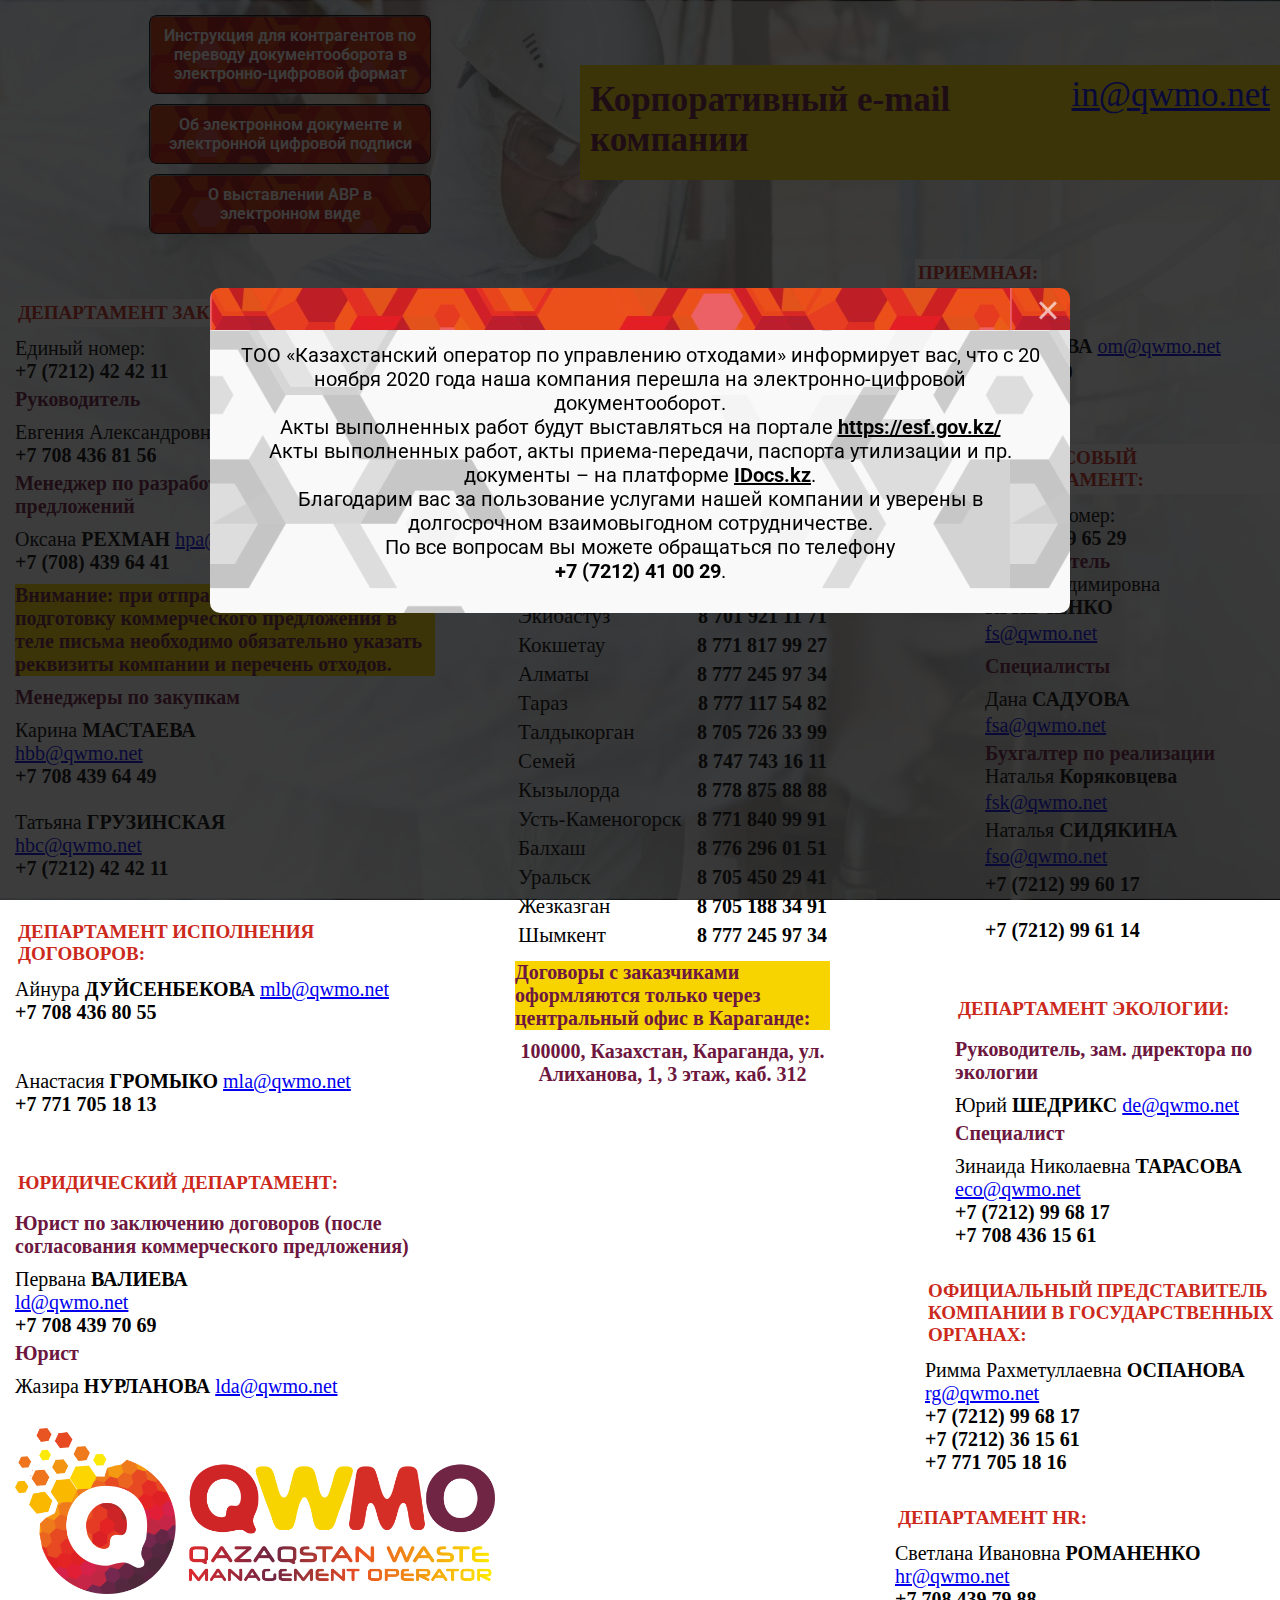
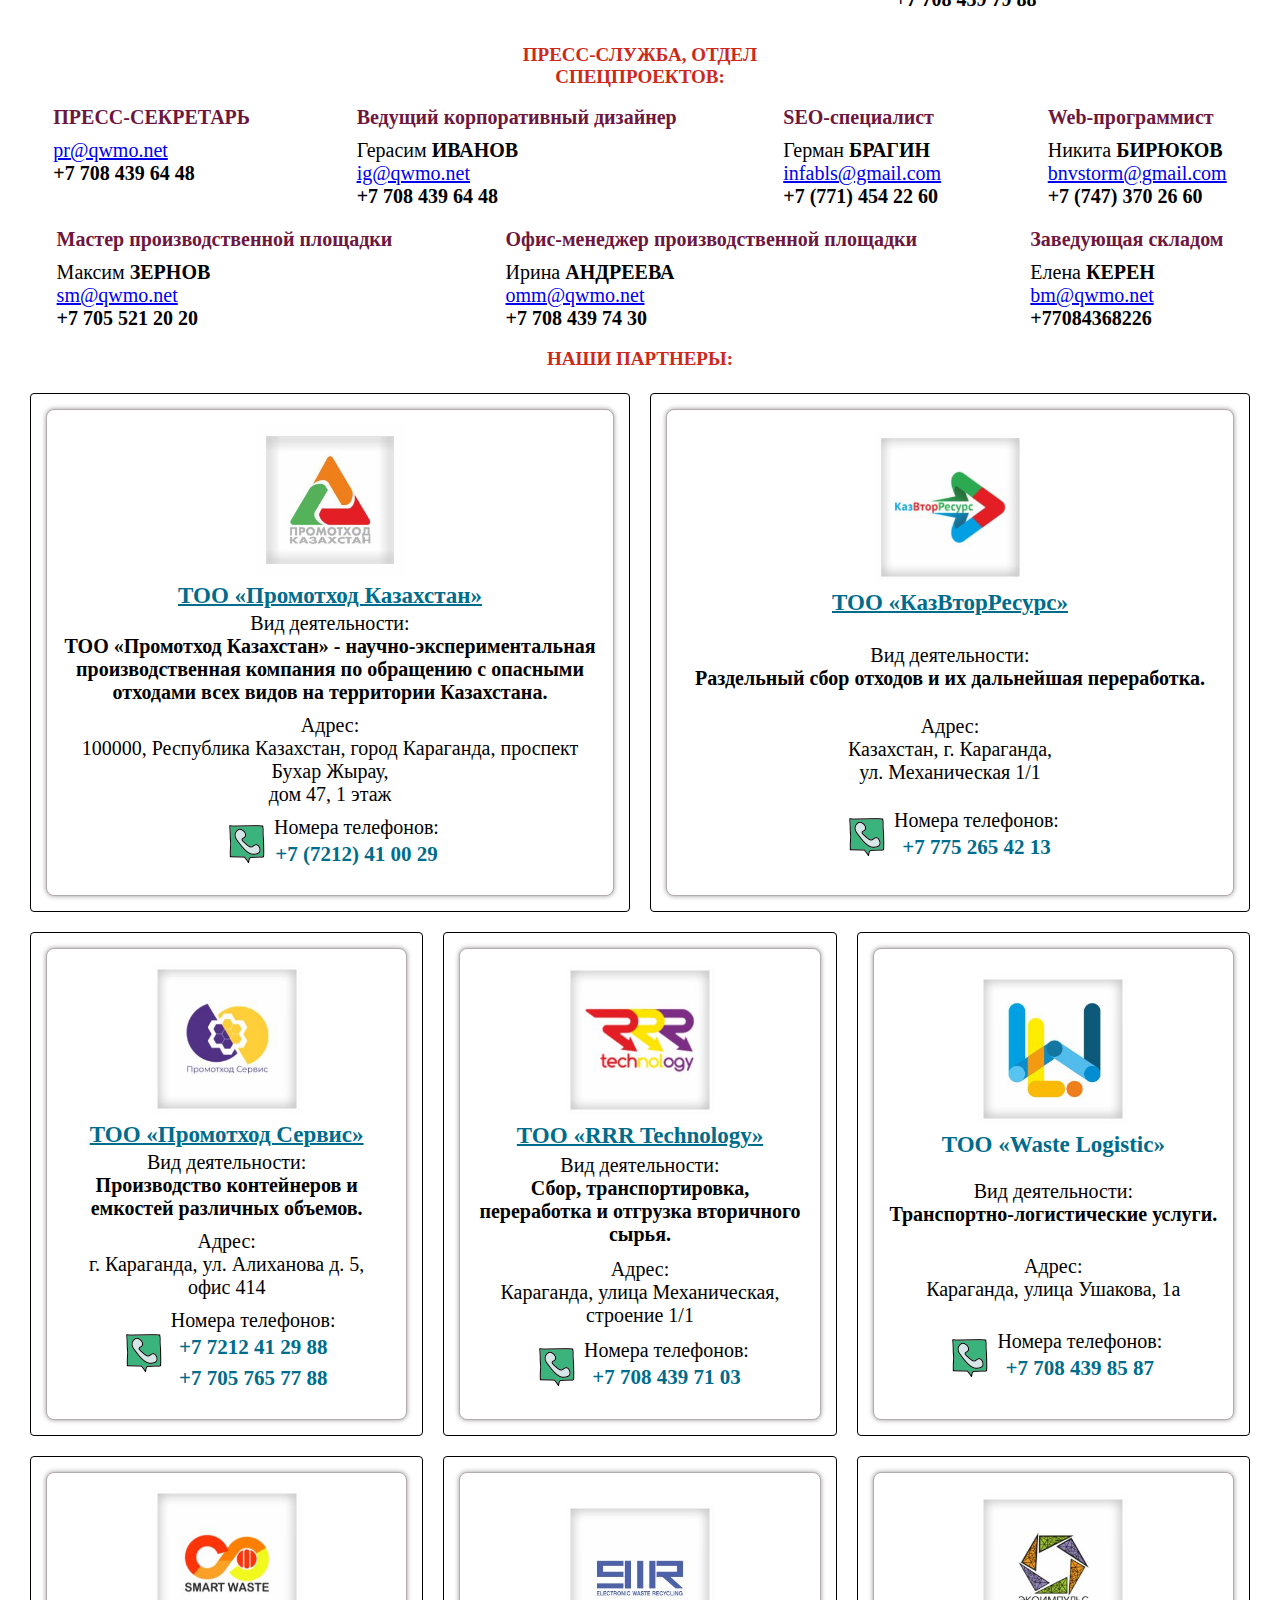
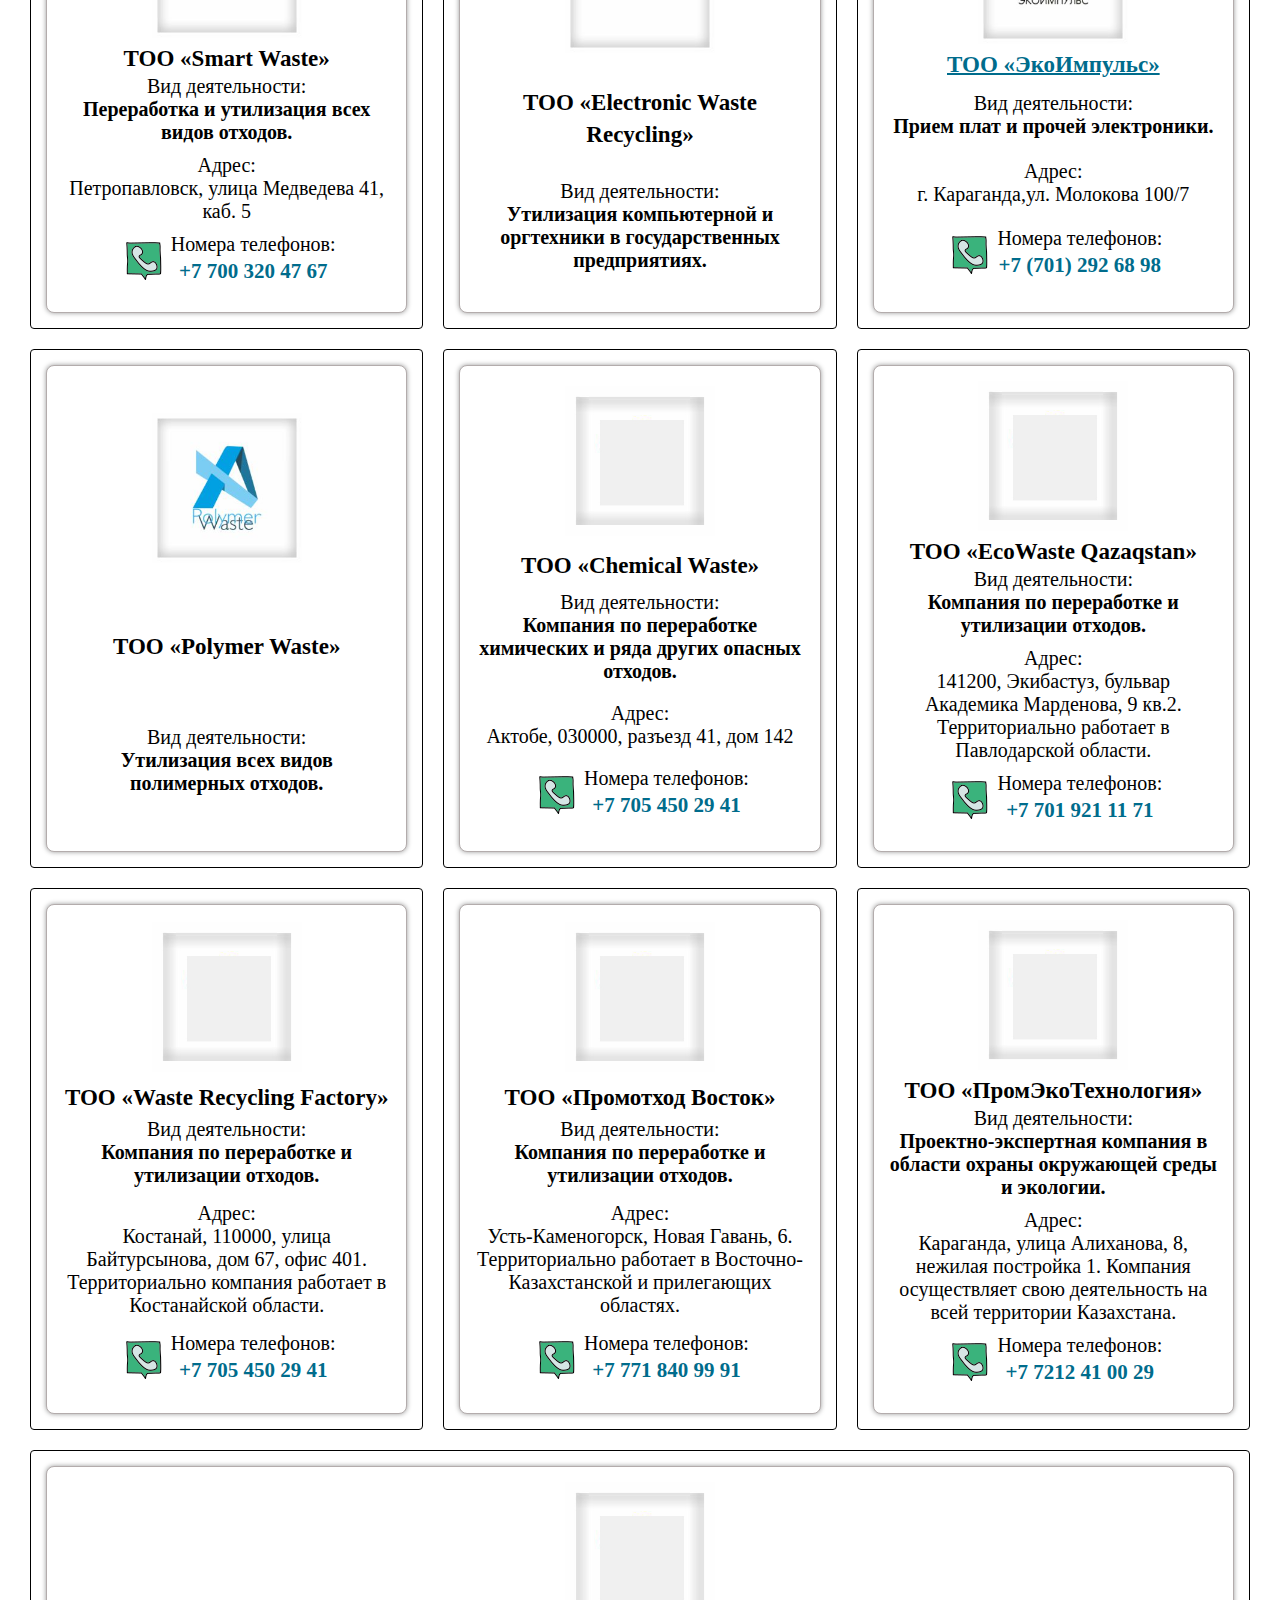
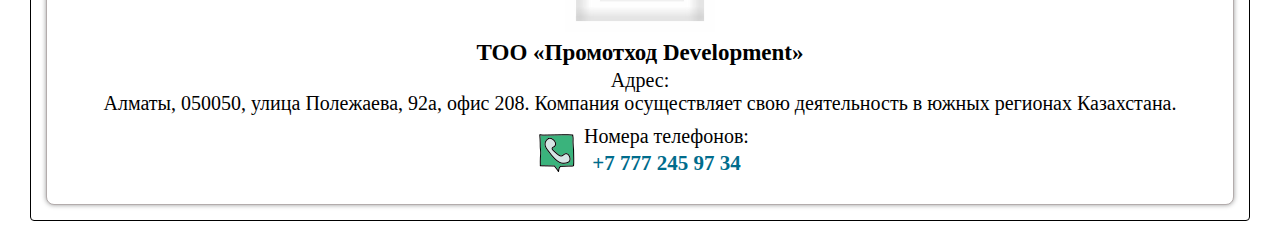
==== index.html @ 1b3ac90e "Update index.html" ====
<!DOCTYPE html>
<html lang="en">
<head>
    <meta charset="UTF-8">
    <meta name="viewport" content="width=device-width, initial-scale=1.0">
    <title>QWMO</title>
    <link rel="shortcut icon" href="300.ico" type="image/x-icon">
    <link rel="stylesheet" href="style.css">
    <link rel="stylesheet" href="css/magnific-popup.css">
    <script src="https://code.jquery.com/jquery-3.5.1.min.js" integrity="sha256-9/aliU8dGd2tb6OSsuzixeV4y/faTqgFtohetphbbj0=" crossorigin="anonymous"></script>
    <script src="js/jquery.magnific-popup.js"></script>
    <script src="js/main.js"></script>
    <link rel="preconnect" href="https://fonts.gstatic.com">
    <link href="https://fonts.googleapis.com/css2?family=Roboto:ital,wght@0,100;0,300;0,400;0,500;0,700;0,900;1,100;1,300;1,400;1,500;1,700;1,900&display=swap" rel="stylesheet">
</head>
<body>

    <div class="wrapper">
        <div class="main-wrapper"></div>
        <div class="header">
            <div class="idocs_btn">
                <div class="idocs_btn-cont">
                    <a target="_blank" class="signature" href="instruction.html">Инструкция для контрагентов по переводу документооборота в электронно-цифровой формат</a>
                </div>
                <div class="idocs_btn-cont">
                    <a target="_blank" class="signature" href="instruction2.html">
                        Об электронном документе и электронной цифровой подписи
                    </a>
                </div>
                <div class="idocs_btn-cont">
                    <a target="_blank" class="signature" href="instruction3.html">
                        О выставлении АВР в электронном виде
                    </a>
                </div>
            </div>
            <div class="nota">
                <div class="note main-note">
                    <div class="purpule"> Корпоративный e-mail компании</div>
                    <a href="mailto:in@qwmo.net">in@qwmo.net</a> <br>
                </div>

            </div>
        </div>
        <div class="main">
<!--             <p><a class="popup-with-zoom-anim" href="#text-popup-anim">Вызвать окно с текстом</a></p>
             <div id="text-popup-anim" class="zoom-anim-dialog white-popup mfp-hide">
                <p>С другой стороны постоянное информационно-пропагандистское обеспечение нашей деятельности позволяет оценить значение направлений прогрессивного развития.</p>
            </div> -->
            <div class="container left">
                <div class="item">
                    <div class="title red-title">
                        ДЕПАРТАМЕНТ ЗАКУПОК:
                    </div>
                    <div class="text">
                        Единый номер:<br>
                        <a class="phone" href="tel:+7 (7212) 42 42 11">+7 (7212) 42 42 11</a><br>
                        <div class="purpule">Руководитель</div> Евгения Александровна <span class="lastname">ТУР</span> 
                        <a href="mailto:hp@qwmo.net">hp@qwmo.net</a><br>
                        <a class="phone" href="tel:+77084368156">+7 708 436 81 56</a>
                        <div class="purpule">Менеджер по разработке коммерческих предложений</div>   
                        Оксана <span class="lastname">РЕХМАН</span>  <a href="mailto:hpa@qwmo.net">hpa@qwmo.net</a><br>
                        <a class="phone" href="tel:+7 (708) 439 64 41">+7 (708) 439 64 41</a>                 
                        <!--  WhatsApp  --><!-- <a class="phone" href="https://wa.me/+77084396441">+7 (708) 4396441</a> -->
                        <div class="note purpule"> Внимание: при отправке запроса на подготовку коммерческого
                            предложения в теле письма необходимо обязательно указать 
                        реквизиты компании и перечень отходов.</div>
                        <div class="purpule">
                            Менеджеры по закупкам
                        </div>    
                        Карина <sapn class="lastname">МАСТАЕВА</sapn><br>
                        <a href="mailto:hbb@qwmo.net">hbb@qwmo.net</a><br>
                        <a class="phone" href="tel:+77084396449">+7 708 439 64 49</a><br><br>
                        Татьяна <sapn class="lastname">ГРУЗИНСКАЯ</sapn><br> 
                        <a href="mailto:hbc@qwmo.net">hbc@qwmo.net</a><br>
                        <a class="phone" href="tel:+7 (7212) 42 42 11">+7 (7212) 42 42 11</a>
                        
                    </div>
                    <br>
                    <div class="item">
                        <div class="title red-title">ДЕПАРТАМЕНТ ИСПОЛНЕНИЯ ДОГОВОРОВ:</div>
                        Айнура <span class="lastname">ДУЙСЕНБЕКОВА</span> <a href="mailto:mlb@qwmo.net">mlb@qwmo.net </a> <br>
                        <a class="phone" href="tel:+7 708 436 80 55">+7 708 436 80 55</a><br>
                        <br>
                        <br>
                        Анастасия <span class="lastname">ГРОМЫКО</span> <a href="mailto:mla@qwmo.net">mla@qwmo.net</a><br>
                        <a class="phone" href="tel:+7 771 705 18 13">+7 771 705 18 13</a>
                    </div>
                    <br>
                    <div class="item">
                        <div class="title red-title">ЮРИДИЧЕСКИЙ ДЕПАРТАМЕНТ: </div>
                        <div class="purpule">
                           Юрист по заключению договоров (после согласования коммерческого предложения)
                       </div>
                       Первана <span class="lastname">ВАЛИЕВА</span> <br>
                       <a href="mailto:ld@qwmo.net">ld@qwmo.net</a><br>
                       <a class="phone" href="tel:+77084397069">+7 708 439 70 69</a><br>
<!--                        <a class="phone" href="tel:+7 771 705 18 12">+7 771 705 18 12</a><br>
                       <a class="phone" href="tel:+7 (7212) 39 70 69">+7 (7212) 39 70 69</a><br> -->
                       <div class="purpule">Юрист</div>
                       Жазира <span class="lastname">НУРЛАНОВА</span> <a href="mailto:lda@qwmo.net">lda@qwmo.net</a>
                   </div>
               </div>
               <div class="logo desctop">
                 <img src="logo.png" alt="Логотип">
             </div>
         </div>
         <div class="container center">
          <div class="item">
            <div class="title red-title city-title">
                ОФИЦИАЛЬНЫЕ ПРЕДСТАВИТЕЛЬСТВА
            </div>
            <table class="city-table">
                <tr>
                    <td>Нур-Султан </td>
                    <td><a class="phone" href="tel:8 775 081 08 06">8 775 081 08 06</a></td>
                </tr>
                <tr>
                    <td>Костанай </td>
                    <td><a class="phone" href="tel:8 705 450 29 41">8 705 450 29 41</a></td>
                </tr>
                <tr>
                    <td>Актобе</td>
                    <td><a class="phone" href="tel:8 707 041 41 80">8 707 041 41 80</a></td>
                </tr>
                <tr>
                    <td>Петропавловск</td>
                    <td><a href="tel:8 778 555 59 63" class="phone">8 778 555 59 63</a></td>
                </tr>
                <tr>
                    <td>Павлодар</td>
                    <td><a href="tel:8 701 520 61 11" class="phone">8 701 520 61 11</a></td>
                </tr>
                <tr>
                    <td>Экибастуз </td>
                    <td><a href="tel:8 701 921 11 71" class="phone">8 701 921 11 71</a></td>
                </tr>
                <tr>
                    <td>Кокшетау </td>
                    <td><a href="tel:8 771 817 99 27" class="phone">8 771 817 99 27</a></td>
                </tr>
                <tr>
                    <td>Алматы </td>
                    <td><a href="tel:8 777 245 97 34" class="phone">8 777 245 97 34</a></td>
                </tr>
                <tr>
                    <td>Тараз </td>
                    <td><a href="tel:8 777 117 54 82" class="phone">8 777 117 54 82</a></td>
                </tr>
                <tr>
                    <td>Талдыкорган </td>
                    <td><a href="tel:8 705 726 33 99" class="phone">8 705 726 33 99</a></td>
                </tr>
                <tr>
                    <td>Семей</td>
                    <td><a href="tel:8 747 743 16 11" class="phone">8 747 743 16 11</a></td>
                </tr>
                <tr>
                    <td>Кызылорда</td>
                    <td><a class="phone" href="tel:8 778 875 88 88">8 778 875 88 88</a></td>
                </tr>
                <tr>
                    <td>Усть-Каменогорск </td>
                    <td><a class="phone" href="tel:8 771 840 99 91">8 771 840 99 91</a></td>
                </tr>
                <tr>
                    <td>Балхаш</td>
                    <td><a class="phone" href="tel:8 776  296 01 51">8 776  296 01 51</a></td>
                </tr>                  
                <tr>
                    <td>Уральск</td>
                    <td><a class="phone" href="tel:8 705 450 29 41">8 705 450 29 41</a></td>
                </tr>                  
                <tr>
                    <td>Жезказган</td>
                    <td><a class="phone" href="tel:8 705 188 34 91">8 705 188 34 91</a></td>
                </tr>   
                <tr>
                    <td>Шымкент   </td>
                    <td><a class="phone" href="tel:8 777 245 97 34">8 777 245 97 34</a></td>
                </tr>

            </table>
            <div class="purpule note">
                Договоры с заказчиками оформляются только  
                через центральный офис в Караганде:
            </div>

            <div class="purpule" style="text-align:center;">
                100000, Казахстан, Караганда, 
                ул. Алиханова, 1, 3 этаж, каб. 312
            </div>
        </div>



    </div>
    <div class="container right">
        <div class="logo mobile">
            <img src="logo.png" alt="Логотип">
        </div>
        <div class="item">



           <div class="title red-title">ПРИЕМНАЯ: </div>

           <div class="purpule">
               Офис-менеджер 
           </div>
           Залина <span class="lastname">ДУБАЛОВА</span>  <a href="mailto:om@qwmo.net">om@qwmo.net</a> 
           <table>
               <tr>
                   <td>
                       <a class="phone"  href="tel:+7 (7212) 41 00 29">+7 (7212) 41 00 29</a>   
                   </td> 
               </tr>
               <tr> 
                   <td>
                    <a class="phone"  href="tel:+77084395300">+7 708 439 53 00</a>   
                </td>
            </tr>   
        </tr>
    </table>

</div>
<div class="item">
    <div class="title red-title">ФИНАНСОВЫЙ ДЕПАРТАМЕНТ:</div><br>
    Единый номер:<br>
    <a class="phone" href="tel:+77084396529">+7 708 439 65 29</a><br>
    <span class="purpule">Руководитель</span><br>Инна Владимировна <span class="lastname">КРИВЧЕНКО</span> <br> <a class="mail" href="mailto:fs@qwmo.net">fs@qwmo.net</a> 
    <div class="purpule">Специалисты</div> 
    Дана <span class="lastname">САДУОВА</span> <br>  <a class="mail" href="mailto:fsa@qwmo.net">fsa@qwmo.net</a> <br>
    <span class="purpule">Бухгалтер по реализации</span> <br>Наталья <span class="lastname">Коряковцева</span>  <a class="mail" href="mailto:fsk@qwmo.net">fsk@qwmo.net </a> <br>
    Наталья <span class="lastname">СИДЯКИНА</span> <br>  <a class="mail" href="mailto:fso@qwmo.net">fso@qwmo.net </a><br>
    <a class="phone" href="tel:+77232996017">+7 (7212) 99 60 17</a><br><br>
    <a class="phone" href="tel:+77232996114">+7 (7212) 99 61 14</a><br><br>
<!--     <a class="phone" href="tel:+7 771 705 18 11">+7 771 705 18 11</a><br><br>
    <a class="phone" href="tel:+7 708 439 65 29">+7 708 439 65 29</a><br>
    <a class="phone" href="tel:+7 (7212) 39 65 29">+7 (7212) 39 65 29</a><br>
    <a class="phone" href="tel:+7 (7212) 99 68 13">+7 (7212) 99 68 13</a> -->
    <!--     <a class="phone" href="tel:+7 (7212) 39 65 29">+7 (7212) 39 65 29</a><br> -->
    <!-- <a class="phone" href="tel:+7 (7212) 99 68 13">+7 (7212) 99 68 13</a> -->
</div>
<!--     <div class="item">
        <div class="title red-title">СПЕЦИАЛИСТЫ РАСЧЕТНОГО ОТДЕЛА:  </div><br>
        Алена <span class="lastname">КАН</span>      <a href="mailto:fse@qwmo.net">fse@qwmo.net</a> <br>   
        Нургуль <span class="lastname">НАРИМАНОВА</span>     <a href="mailto:fsn@qwmo.net">fsn@qwmo.net </a><br>
        <a class="phone"href="tel:+7 (7212) 99 61 15 ">+7 (7212) 99 61 15 </a> <br>
        <a class="phone"href="tel:+7 708 4396447">WhatsApp +7 708 4396447</a>
    </div> -->
    <div class="item">
        <div class="title red-title">ДЕПАРТАМЕНТ ЭКОЛОГИИ:</div>

        <div class="purpule">Руководитель, зам. директора по экологии</div>
        Юрий <span class="lastname">ШЕДРИКС</span>  <a href="mailto:de@qwmo.net">de@qwmo.net</a> 
        <div class="purpule">Специалист </div>  
        Зинаида Николаевна <sapan class="lastname">ТАРАСОВА</sapan> <a href="mailto:eco@qwmo.net">eco@qwmo.net</a> <br>
        <a class="phone" href="tel:+77212996817">+7 (7212) 99 68 17</a><br>
        <a class="phone" href="tel:+77084361561">+7 708 436 15 61</a><br>

    </div>
    <div class="item">
        <div class="title red-title">
            Официальный представитель компании в государственных органах:
        </div><br>
        Римма Рахметуллаевна <sapn class="lastname">ОСПАНОВА</sapn>     <a href="mailto:rg@qwmo.net">rg@qwmo.net</a><br>
        <a class="phone" href="tel:+7 (7212) 99 68 17">+7 (7212) 99 68 17</a><br>
        <a class="phone" href="tel:+7 (7212) 36 15 61">+7 (7212) 36 15 61</a><br>
        <a class="phone" href="tel:+7 (7212) 36 15 61">+7 771 705 18 16</a><br>
    </div>

    <div class="item">
        <div class="title red-title">ДЕПАРТАМЕНТ HR: </div><br>
        Светлана Ивановна <span class="lastname">РОМАНЕНКО</span>  <a href="mailto:hr@qwmo.net">hr@qwmo.net</a>  <br>
<!--         <a class="phone" href="tel:+7 771 705 18 19">+7 771 705 18 19</a><br>
        <a class="phone" href="tel:+7 (7212) 99 65 30">+7 (7212) 99 65 30</a><br> -->
        <a class="phone" href="tel:+7 708 439 79 88">+7 708 439 79 88</a><br>
<!--         <a class="phone" href="tel:+7 (7212) 39 79 88">+7 (7212) 39 79 88</a><br>
        <a class="phone" href="tel:+7 (7212) 99 65 30">+7 (7212) 99 65 30</a> -->
    </div>

</div>
</div>
<footer>
    <div class="item press-cont">
        <div class="title red-title" style="align-self: center;text-align: center;">ПРЕСС-СЛУЖБА, ОТДЕЛ СПЕЦПРОЕКТОВ:

        </div>

        <div class="box">
         <div class="item_press">
            <div class="purpule" style="text-transform: uppercase;">
               Пресс-секретарь
           </div>
           <!-- Юрий <span class="lastname">САВЧЕНКО</span><br> --> <a href="mailto:pr@qwmo.net">pr@qwmo.net</a> <br>
           <a class="phone" href="tel:+77084396448">+7 708 439 64 48</a><br>
           <!--   <a class="phone" href="tel:+7 (7212) 99 68 16">+7 (7212) 99 68 16</a><br> -->

       </div>
       <div class="item_press">
        <div class="purpule">Ведущий корпоративный дизайнер</div>
        Герасим <span class="lastname">ИВАНОВ</span><br>
        <a href="mailto:ig@qwmo.net">ig@qwmo.net</a><br>
        <a class="phone" href="tel:+77084396448">+7 708 439 64 48</a><br>
         
        <!--   <a class="phone" href="tel:+ 7 (7212) 99 68 16">+ 7 (7212) 99 68 16</a><br> -->
    </div> 

    <div class="item_press">
     <div class="purpule">SEO-специалист</div>
     Герман <span class="lastname">БРАГИН</span><br>
     <a href="mailto:infabls@gmail.com">infabls@gmail.com</a> <br>
     <a class="phone" href="tel:+77714542260">+7 (771) 454 22 60</a><br> 
 </div>
<!--      <div class="item_press">
      <div class="purpule">SMM-специалист</div>
      Анна <span class="lastname">ЭППОРТ</span><br>
      <a class="phone" href="tel:+77071014596">+7 (707) 101 4596</a><br>  
  </div> -->
  <div class="item_press">
    <div class="purpule">Web-программист</div>
    Никита <span class="lastname">БИРЮКОВ</span><br>
    <a href="mailto:bnvstorm@gmail.com">bnvstorm@gmail.com</a> <br>
    <a class="phone" href="tel:+77473702660">+7 (747) 370 26 60</a><br>
</div>

</div>
</div>
<div class="item press-cont">
    <div class="box">
        <div class="item_press">
            <div class="purpule">Мастер производственной площадки</div>
            Максим <span class="lastname">ЗЕРНОВ</span><br>
            <a href="mailto:sm@qwmo.net">sm@qwmo.net</a> <br>
            <a class="phone" href="tel:+77055212020">+7 705 521 20 20</a><br>
        </div>
        <div class="item_press">
            <div class="purpule">Офис-менеджер производственной площадки</div>
            Ирина <span class="lastname">АНДРЕЕВА</span><br>
            <a href="mailto:omm@qwmo.net">omm@qwmo.net</a> <br>
            <a class="phone" href="tel:+77084397430">+7 708 439 74 30</a><br>
        </div>
        <div class="item_press">
            <div class="purpule">Заведующая складом</div>
            Елена <span class="lastname">КЕРЕН</span><br>
            <a href="mailto:bnvstorm@gmail.com">bm@qwmo.net</a> <br>
            <a class="phone" href="tel:+77084368226">+77084368226</a><br>
        </div>  
    </div>  
</div>
<div class="sites_cont">
    <div class="title red-title" style="align-self: center;">Наши партнеры:
    </div>
    <div class="sites_box">
     <div class="row">
        <div class="item">
            <div class="item_card">
                <a target="_blank" href="https:/promothod.kz">
                    <img class=" lazyloaded" data-src="img/partners/pd.jpg" alt="promothod" src="img/partners/pd.jpg">
                    <br>
                    <span class="title">ТОО «Промотход Казахстан»</span>
                </a>
                <div class="text">
                    <span>Вид деятельности:</span> 
                    <br>
                    <b> 
                        <span>
                            ТОО «Промотход Казахстан» - научно-экспериментальная производственная компания по обращению с опасными отходами всех видов на территории Казахстана.
                        </span>
                    </b>
                </div>
                <div class="text">Адрес:
                    <br> 
                    <span>
                        100000, Республика Казахстан, город Караганда, проспект Бухар Жырау, <br> дом 47, 1 этаж
                    </span>
                </div>
                <div class="text phone__text">
                    <div class="phone_left">
                        <img class="phone-ico" src="img/phone.png">
                    </div>
                    <div class="phone_right">
                       <span>Номера телефонов:</span>
                       <br>
                       <a class="phone" href="tel:+77212410029">+7 (7212) 41 00 29</a>
                   </div>

               </div>
           </div>
       </div> 
       <div class="item">
        <div class="item_card">
            <a class="text" target="_blank" href="https://kzsr.kz">
                <img class=" lazyloaded" data-src="img/partners/4.jpg" alt="kzsr" src="img/partners/4.jpg">
                <br>
                <span class="title">ТОО «КазВторРесурс»</span>
            </a>
            <div class="text"><span><span>Вид деятельности:</span></span>
                <br> 
                <b><span>Раздельный сбор отходов и их дальнейшая переработка.</span></b>
            </div>
            <div class="text"><span><span>Адрес:</span></span>
                <br> 
                <span>Казахстан, г. Караганда, <br> ул. Механическая 1/1</span>
            </div>
            <div class="text phone__text">
                <div class="phone_left">
                    <img class="phone-ico" src="img/phone.png">
                </div>
                <div class="phone_right">
                  <span>Номера телефонов:</span> 
                  <br>
                  <a class="phone" href="tel:+7 775 265 42 13">+7 775 265 42 13</a>
              </div>
          </div>
      </div>
  </div>   
<!--   <div class="item">
    <div class="item_card">
        <a target="_blank" href="https://qwmo.net">
            <img class=" lazyloaded" data-src="img/partners/111.jpg" alt="qwmo" src="img/partners/111.jpg">
            <br>
            <span class="title">ТОО «Казахстанский оператор по управлению отходами»</span>
        </a>
        <div class="text">
            <span>Вид деятельности:</span>
            <br>
            <b><span>Предоставление услуг по утилизации всех видов опасных отходов.</span></b>
        </div>
        <div class="text">
            <span>Адрес:</span>
            <br>
            <span>район Алматы,<br> шоссе Караганда-Астана, 3/6</span>
        </div>
        <div class="text phone__text">
            <div class="phone_left">
                <img class="phone-ico" src="img/phone.png">
            </div>
            <div class="phone_right">
                <span>Номера телефонов:</span>
                <br>
                <a class="phone" href="tel:+77750810806">+7 775 081 08 06</a></div>
            </div>
        </div>
    </div> -->
</div>
<div class="row">
    <div class="item">
       <div class="item_card">
        <a target="_blank" href="https://rpo.kz/">
            <img class=" lazyloaded" data-src="img/partners/8.jpg" alt="rpo" src="img/partners/8.jpg">
            <br>
            <span class="title">ТОО «Промотход Сервис»</span>
        </a>
        <div class="text">
            <span>Вид деятельности:</span>
            <br>
            <b><span>Производство контейнеров и емкостей различных объемов.</span></b>
        </div>
        <div class="text">
            <span>Адрес:</span>
            <br>
            <span>г. Караганда, ул. Алиханова д. 5,<br> офис 414</span>
        </div>
        <div class="text phone__text">
           <div class="phone_left">
            <img class="phone-ico" src="img/phone.png">
        </div>
        <div class="phone_right">
            <span>Номера телефонов:</span>
            <br>
            <a class="phone" href="tel:+7 7212 41 29 88">+7 7212 41 29 88</a>
            <br>
            <a class="phone" href="tel:+7 705 765 7788">+7 705 765 77 88</a>
        </div>
    </div>
</div>
</div>
<div class="item">
    <div class="item_card">
       <a target="_blank" href="https://trrr.kz/">
        <img class=" lazyloaded" data-src="img/partners/3.jpg" alt="trrr" src="img/partners/3.jpg">
        <br>
        <span class="title">ТОО «RRR Technology»</span>
    </a>
    <div class="text">
        <span>Вид деятельности:</span> 
        <br>
        <b><span>Сбор, транспортировка, переработка и отгрузка вторичного сырья.</span></b>
    </div>
    <div class="text">
        <span>Адрес:</span> 
        <br>
        <span>Караганда, улица Механическая, <br> строение 1/1</span>
    </div>
    <div class="text phone__text">
       <div class="phone_left">
        <img class="phone-ico" src="img/phone.png">
    </div>
    <div class="phone_right">
        <span>Номера телефонов:</span>
        <br>
        <a class="phone" href="tel:+7 708 439 71 03">+7 708 439 71 03</a></div> 
    </div>
</div>
</div>
<div class="item">
    <div class="item_card">
        <a target="_blank">
            <img class=" lazyloaded" data-src="img/partners/2.jpg" alt="qwmo" src="img/partners/2.jpg">
            <br>
            <span class="title">ТОО «Waste Logistic»</span>
        </a>
        <div class="text">
            <span>Вид деятельности:</span>
            <br>
            <b><span> Транспортно-логистические услуги.</span></b> 
        </div>
        <div class="text">
            <span>Адрес:</span> 
            <br>
            <span>Караганда, улица Ушакова, 1а</span>
        </div>
        <div class="text phone__text">
           <div class="phone_left">
            <img class="phone-ico" src="img/phone.png">
        </div>
        <div class="phone_right">
            <span>Номера телефонов:</span>
            <br>
            <a class="phone" href="tel:+7 708 439 85 87">+7 708 439 85 87</a>
        </div>
    </div>
</div>
</div>
</div>
<div class="row">
    <div class="item">
        <div class="item_card">
         <a target="_blank">
            <img class=" lazyloaded" data-src="img/partners/9.jpg" alt="SmartWaste" src="img/partners/9.jpg">  
        </a>
        <span class="title">ТОО «Smart Waste»</span>
        <div class="text">
            <span>Вид деятельности:</span>
            <br><b>Переработка и утилизация всех видов отходов.</b></div>
            <div class="text">
                <span>Адрес:</span> 
                <br>
                <span>Петропавловск, улица Медведева 41,<br> каб. 5</span>
            </div>
            <div class="text phone__text">
               <div class="phone_left">
                <img class="phone-ico" src="img/phone.png">
            </div>
            <div class="phone_right">
                <span>Номера телефонов:</span>
                <br>
                <a class="phone" href="tel:+7 700 320 47 67">+7 700 320 47 67</a>
            </div>

        </div> 
    </div>
</div>
<div class="item">
    <div class="item_card">
        <a target="_blank">
            <img class=" lazyloaded" data-src="img/partners/5.jpg" alt="qwmo" src="img/partners/5.jpg">
        </a>
        <span class="title">ТОО «Electronic Waste Recycling»</span>
        <div class="text">
            <span>Вид деятельности:</span>
            <br>
            <b><span>Утилизация компьютерной и оргтехники в государственных предприятиях.</span></b>
        </div>
    </div>
</div>
<div class="item">
    <div class="item_card">
        <a target="_blank" href="https://empls.biz">
            <img class=" lazyloaded" data-src="img/partners/6.jpg" alt="qwmo" src="img/partners/6.jpg">
            <br>
            <span class="title">
                ТОО «ЭкоИмпульс»
            </span>
        </a>
        <div class="text">
            <span>Вид деятельности:</span>
            <br>
            <b><span>Прием плат и прочей электроники.</span></b>
        </div>
        <div class="text">
            <span>Адрес:</span> 
            <br>
            <span>г. Караганда,ул. Молокова 100/7</span>
        </div>
        <div class="text phone__text">
           <div class="phone_left">
            <img class="phone-ico" src="img/phone.png">
        </div>
        <div class="phone_right">
         <span>
         Номера телефонов:</span>
         <br>
         <a class="phone" href="tel:+77012926898">+7 (701) 292 68 98</a>
     </div>

 </div>
</div>
</div>
</div>
<div class="row">
    <div class="item">
        <div class="item_card">
            <a target="_blank">
                <img class=" lazyloaded" data-src="img/partners/7.jpg" alt="polymerwaste" src="img/partners/7.jpg">
                <br>
            </a>
            <span class="title">
                ТОО «Polymer Waste»
            </span>
            <div class="text">
                <span>Вид деятельности:</span>
                <br>
                <b><span>Утилизация всех видов полимерных отходов.</span></b>
            </div>
        </div>
    </div>   
    <div class="item">
        <div class="item_card">
         <a target="_blank">
          <img class=" lazyloaded" data-src="img/partners/0.jpg" alt="ТОО «Chemical Waste»" src="img/partners/0.jpg"><br>
      </a>
      <span class="title">
          ТОО «Chemical Waste»
      </span>
      <div class="text">
        <span>Вид деятельности:</span>
        <br>
        <b><span>Компания по переработке химических и ряда других опасных отходов.</span></b>
    </div>
    <div class="text">
        <span>Адрес:</span>
        <br>
        <span>
            Актобе, 030000, разъезд 41, дом 142
        </span>
    </div>
    <div class="text phone__text">
       <div class="phone_left">
        <img class="phone-ico" src="img/phone.png">
    </div>
    <div class="phone_right">
        <span>Номера телефонов:</span>
        <br>
        <a class="phone" href="tel:+77054502941">+7 705 450 29 41</a>
    </div>
</div> 
</div>
</div>
<div class="item">
    <div class="item_card">
        <a target="_blank">
          <img class=" lazyloaded" data-src="img/partners/0.jpg" alt="ТОО «Chemical Waste»" src="img/partners/0.jpg">
          <br>
      </a>
      <span class="title">
          ТОО «EcoWaste Qazaqstan»
      </span>
      <div class="text">
        <span>Вид деятельности:</span> 
        <br><b>Компания по переработке и утилизации отходов.</b></div>
        <div class="text">
            <span>Адрес:</span>
            <br>
            <span>141200, Экибастуз, бульвар Академика Марденова, 9 кв.2.<br>Территориально работает в Павлодарской области.</span>
        </div>
        <div class="text phone__text">
          <div class="phone_left">
            <img class="phone-ico" src="img/phone.png">
        </div>
        <div class="phone_right">
            <span>Номера телефонов:</span>
            <br>
            <a class="phone" href="tel:+77019211171">+7 701 921 11 71</a></div>
        </div>
    </div>
</div>
</div>
<div class="row">
    <div class="item">
        <div class="item_card">
            <a target="_blank">
              <img class=" lazyloaded" data-src="img/partners/0.jpg" alt="ТОО «Chemical Waste»" src="img/partners/0.jpg">
          </a>
          <span class="title">
              ТОО «Waste Recycling Factory»
          </span>
          <div class="text">
            <span>Вид деятельности:</span> 
            <br>
            <b><span>Компания по переработке и утилизации отходов.</span></b>
        </div>
        <div class="text">
            <span>Адрес:</span>
            <br>
            <span>Костанай, 110000, улица Байтурсынова, дом 67, офис 401. Территориально компания работает в Костанайской области.</span>
        </div>
        <div class="text phone__text">
          <div class="phone_left">
            <img class="phone-ico" src="img/phone.png">
        </div>
        <div class="phone_right">
            <span>Номера телефонов:</span>
            <br><a class="phone" href="tel:+77054502941">+7 705 450 29 41</a>
        </div>
    </div>
</div>
</div>
<div class="item">
    <div class="item_card">
        <a target="_blank">
          <img class=" lazyloaded" data-src="img/partners/0.jpg" alt="ТОО «Chemical Waste»" src="img/partners/0.jpg"><br>
      </a>
      <span class="title">
          ТОО «Промотход Восток»
      </span>
      <div class="text">
        <span>Вид деятельности:</span>
        <br>
        <b><span>Компания по переработке и утилизации отходов.</span></b>
    </div>
    <div class="text">
        <span>Адрес:</span>
        <br>
        <span>
           Усть-Каменогорск, Новая Гавань, 6. <br> Территориально работает в Восточно-Казахстанской и прилегающих областях.
       </span>
   </div>
   <div class="text phone__text">
      <div class="phone_left">
        <img class="phone-ico" src="img/phone.png">
    </div>
    <div class="phone_right">
        <span>Номера телефонов:</span>
        <br>
        <a class="phone" href="tel:+77718409991">+7 771 840 99 91</a>
    </div>
</div>
</div>
</div>
<div class="item">
    <div class="item_card">
        <a target="_blank">
          <img class=" lazyloaded" data-src="img/partners/0.jpg" alt="ТОО «Chemical Waste»" src="img/partners/0.jpg"><br>
      </a>
      <span class="title">
          ТОО «ПромЭкоТехнология»
      </span>
      <div class="text">
        <span>Вид деятельности:</span> 
        <br>
        <b>
            <span>
                Проектно-экспертная компания в области охраны окружающей среды и экологии.
            </span>
        </b>
    </div>
    <div class="text">
        <span>Адрес:</span> 
        <br>
        <span>Караганда, улица Алиханова, 8, нежилая постройка 1. Компания осуществляет свою деятельность на всей территории Казахстана.</span>
    </div>
    <div class="text phone__text">
      <div class="phone_left">
        <img class="phone-ico" src="img/phone.png">
    </div>
    <div class="phone_right">
        <span>Номера телефонов:</span>
        <br> 
        <a class="phone" href="tel:+77212410029">+7 7212 41 00 29</a>
    </div>
</div>
</div>
</div>
</div>
<div class="row">
    <div class="item">
        <div class="item_card">
         <a target="_blank">
          <img class=" lazyloaded" data-src="img/partners/0.jpg" alt="ТОО «Chemical Waste»" src="img/partners/0.jpg"><br>
      </a>
      <span class="title">
          ТОО «Промотход Development»
      </span>

      <div class="text">
        <span>Адрес:</span> 
        <br>
        <span>Алматы, 050050, улица Полежаева, 92а, офис 208. Компания осуществляет свою деятельность в южных регионах Казахстана.</span>
    </div>
    <div class="text phone__text">
      <div class="phone_left">
        <img class="phone-ico" src="img/phone.png">
    </div>
    <div class="phone_right">
        <span>Номера телефонов:</span>
        <br>
        <a class="phone" href="tel:+77772459734">+7 777 245 97 34</a>
    </div>
</div> 
</div>
</div>
</div>
</div>
</div>
</footer>
</div>
</body>
</html>
---- style.css ----
body{
    margin: 0;
    background-image: url(mbg.jpg);
    background-size: cover;
    background-attachment: fixed;
    background-repeat: no-repeat;
    background-position-x: center;
    height: 100vh;
}
.main{
    padding:0px;;
    /* height: 1000px; */
    width: 100%;
    max-width: 1280px;
    margin: 0 auto;
    display: flex;
}
.signature{
    display: flex;
    background: url(img/btn.png);
    padding: 10px;
    max-width: 260px;
    width: 100%;
    color: #fff;
    text-align: center;
    text-decoration: none;
    font-weight: 600;
/*    border: 1px solid #c80913;*/
}
.signature:hover{
/*    border: 1px solid #000;*/
}
.header{
    display: flex;
    justify-content: space-between;
    align-items: center;
}
.container{
    display: flex;
    flex-direction:column;
}
.page{
    display: flex;
    flex-direction: column;
    align-items: flex-start;
    justify-content: center;
    background: #fff;
    box-sizing: border-box;
    padding: 20px 30px 0 30px;
    max-width: 960px;
    margin: 0 auto;
}
.page h1{
    color:red;
    font-size: 25px;
    text-align: center;
}
.page img{
    max-width: 800px;
    align-self: center;
    margin-bottom: 20px;
}
.page .redtxt{
    color:red;
    text-decoration: underline;
}
.item{
    margin-bottom: 15px;
    margin-top: 15px;
    
}
.left{
    width: 100%;
    max-width: 425px;
    margin-top: 40px;
}

.center{
    width: 100%;
    max-width: 370px;
    justify-content: flex-start;
}
.center .item{
    margin-top: 150px;
    margin-left: 15px;
    padding-left: 20px;
    padding-right: 20px;
    position: relative;
    right: -45px;
}
.right{
    width: 100%;
    max-width: 550px;
}
.right .item:nth-child(1){
    margin-left: 20px;
}
.right .item:nth-child(2){
    margin-left: 150px;
}
.right .item:nth-child(3){
    margin-left: 180px;
}
.right .item:nth-child(4){
    margin-left: 150px;
}
.right .item:nth-child(5){
    margin-left: 120px;
}
.right .item:nth-child(6){
    margin-left: 90px;
}
.red-title{
    display: inline-block;
    text-transform: uppercase;
    color: #CC291C;
    background: #fff;
    max-width: 400px;
    font-weight: bold;
    font-size: 19px;
    padding: 3px;
    font-family: 'Century Gothic';
    margin-bottom: 10px;
}
.lastname{
    font-weight: bold;
}
.purpule{
    color: #6D1740;
    font-weight: bold;
    font-size: 17px;
    margin-bottom: 10px;
    margin-top: 5px;
}

.main-note{
    padding: 10px;
    display: flex;
    position: relative;
    max-width: 800px;
    width: 100%;
    font-size: 35px;
}
.main-note .purpule{
    font-size: 35px;
}
.nota{
    display: flex;
    align-items: flex-end;
    justify-content: flex-end;
    width: 100%;
}
.main-note a{
    font-size: 35px;
    margin-left: 20px;
}
.idocs_btn{
    width: 100%;
    max-width: 580px;
    margin: 0 auto;
    margin-right: 0;
    padding-top: 15px;
}

.idocs_btn-cont{
    display: block;
    font-family: 'Roboto';
    max-width: 280px;
    background: url(img/btn.png);
    border-radius: 8px;
    border:1px solid #000;
    color:#fff; 
    font-weight: bold;
    text-decoration: none;
    margin-left: 2%;
    margin-bottom: 10px;
    text-align: center;
}
.idocs_btn a{
    display: flex;
    background: rgb(0 0 0 / 19%);
    padding: 10px;
    max-height: 70px;
}
.idocs_btn a:hover{
    /*    background: #d64637;*/
}
.city-title{
    /*    background: none;*/
    font-size: 16px;
    text-align: center;
}
.city-table{
    width: 100%;
    margin-top: 10px;
    font-size: 18px;
}
.city-table tr td:nth-of-type(2){
    text-align: right;
}

.note{
    background: #F7D400;
    margin: 10px 0;
    font-size: 16px;
}
.phone{
    color:#000;
    text-decoration: none;
    font-weight: bold;
    margin-left: 0px;
    margin-top: 20px;
    font-size: 20px;
}
.logo img{
    width:480px;
}
.mail{
    display: inline-block;
    margin-top: 3px;
    margin-bottom: 5px;
}
@media(max-width:1280px){
	.left{
     margin-left:15px;	}
     .right .item:nth-child(2){
         margin-left:110px;}
     }
     @media(max-width:1024px){
        .main{
            flex-flow: row wrap;
            justify-content: center;
                align-items: flex-start
        }
        .left{
            margin-top: 20px;
        }
        .center .item{
            margin-top: 20px;
            padding-left: 0px;
            padding-right: 0px;
        }
        .logo{
            position: relative;
            left: 45%;
        }
        .right{
            max-width: 100%;
            flex-flow: row wrap;
            justify-content: space-around;
            padding-left: 15px;
            padding-right: 15px;
        }
        .right .item:nth-child(1){
            margin-left: 0px;
        }
        .right .item:nth-child(2){
            margin-left: 0px;
        }
        .right .item:nth-child(3){
            margin-left: 0px;
        }
        .right .item:nth-child(4){
            margin-left: 0px;
        }
        .right .item:nth-child(5){
            margin-left: 0px;
        }
        .right .item:nth-child(6){
            margin-left: 0px;
        }
    }
    .mobile{
        display: none;
    }
    .text{
        font-size: 20px;
    }
    .city-table{
        font-size: 21px;
    }
    .press-cont{
        display: flex;
        flex-direction:column;
    }
    .press-cont .box{
        display: flex;
        justify-content: space-around;
        flex-wrap: wrap;
    }
    .sites_cont{
        display: flex;
        flex-direction:column;
    }
    .sites_box{
        display: flex;
        flex-direction: column;
        /*        justify-content: space-between;*/
        /*        flex-wrap: wrap;*/
        /*        max-width: 1020px;*/
        /*        margin: 0 auto;*/
        margin-bottom: 10px;
        padding: 0 20px;
    }
    .sites_box .row{
     display: flex;
     flex-wrap: wrap;
     justify-content: space-around;
     width: 100%;
 }
 .sites_box a{
    /*    font-weight: bold;*/
    color:#006c8c;
}
.sites_box a:hover{
    color: #8c001a;
}
.phone__text{
    display: flex;
    align-items: center;
    justify-content: center;
}
.phone_left{
    display: flex;
    align-items:center;
    margin-right: 5px;
}
.sites_box a.phone{
    font-weight: bold;
    font-size: 21px;
    line-height: 31px;
}
.sites_box img{
    max-width: 150px;
} 
.sites_box .item{
    display: flex;
    flex-direction:column;
    align-items: center;
    justify-content: center;
    flex: 1 0 0;
    width: 100%;
    /*        max-width: 330px;*/
    box-sizing: border-box;
    padding: 15px;
    background: rgb(255 255 255 / 51%);
    border-radius: 4px;
    border:1px solid #000;
    margin:10px;
}
.item_card{
   display: flex;
   flex-direction:column;
   align-items: center;
   justify-content: space-around;
   text-align: center;
   background: #fff;
   width: 100%;
   /*   max-width: 320px;*/
   height: 100%;
   padding: 15px;
   border: 1px solid #b3acac;
   border-radius: 8px;
   box-sizing: border-box;
   box-shadow: 0 0 5px rgba(0,0,0,0.4);
}
.item_card:hover{
 box-shadow: 0 0 15px rgba(0,0,0,0.4);
}
.item_card .text{
    margin-bottom: 10px;
}
.item_card .title{
    line-height: 32px;
    font-weight: bold;
    font-size: 23px;
}

@media(max-width:960px){
    body{
        background-size: 1000px;
    }
    .main-note .purpule,.main-note a{
        font-size: 25px;
    }

    .logo{
        left: 0;
        margin-top: 100px;
        order: -1;

    }
}
@media(min-width:481px){
    .left{
        max-width: 420px;

    }
    .logo{
        left: 25%;
    }
    .purpule{
        font-size: 20px;
    }
    .item{
        font-size: 20px;
    }
}
@media(max-width:480px){
    body{
        background-image: url('bgph.jpg');
        background-size: 100%;
    }
    .header{
        flex-direction: column;
    }
    .main{
        align-items: center;
        padding-left: 0px;
        /* padding-right: 20px; */
    }
    .main-note .purpule{
        font-size: 12px;
        margin-bottom: 0;
        margin-top: 0;
    }
    .main-note a{
        font-size: 12px;
    }
    .note{
        justify-content: center;
    }
    .center .item{
        margin-top: 20px;
        padding-left: 0px;
        padding-right: 0px;
    }
    .city-table .phone{
        font-size: 16px;
    }
    .city-table{
        font-size: 16px;
    }

    .left{
        margin: 20px;
        margin-top: 10px;
    }
    .logo{
        left: 0%;
        order: -1;
        margin-top: 10px;
    }
    .logo img{
        max-width: 350px;
        width: 100%;
    }
    .center{
        max-width: 320px;
    }
    .center .item{
        left: 0;
    }
    .right{
        margin-top: 0px;
        order: -1;
        justify-content: flex-start;
    }
    .phone{
        font-size:16px;
    }
    .mobile{
        margin-top: 50px;
        display: block;
    }
    .desctop{
        display: none;
    }
    .text{
     font-size:16px;
 }
 .sites_box{padding: 0px;}
 .idocs_btn a {
    font-size: 15px;
    margin:0 auto;
/*    margin-bottom: 10px;*/
}
}
.idocs_btn-cont{
     margin:0 auto;
         margin-bottom: 10px;
}

@media(max-width:320px){
    .center{
        max-width: 270px;
    }
    .phone-ico{display: none;}
    .idocs_btn a {
        font-size: 17px;
        margin-left: 0;
        margin: 0 auto;
        margin-top: 10px;
    }

}
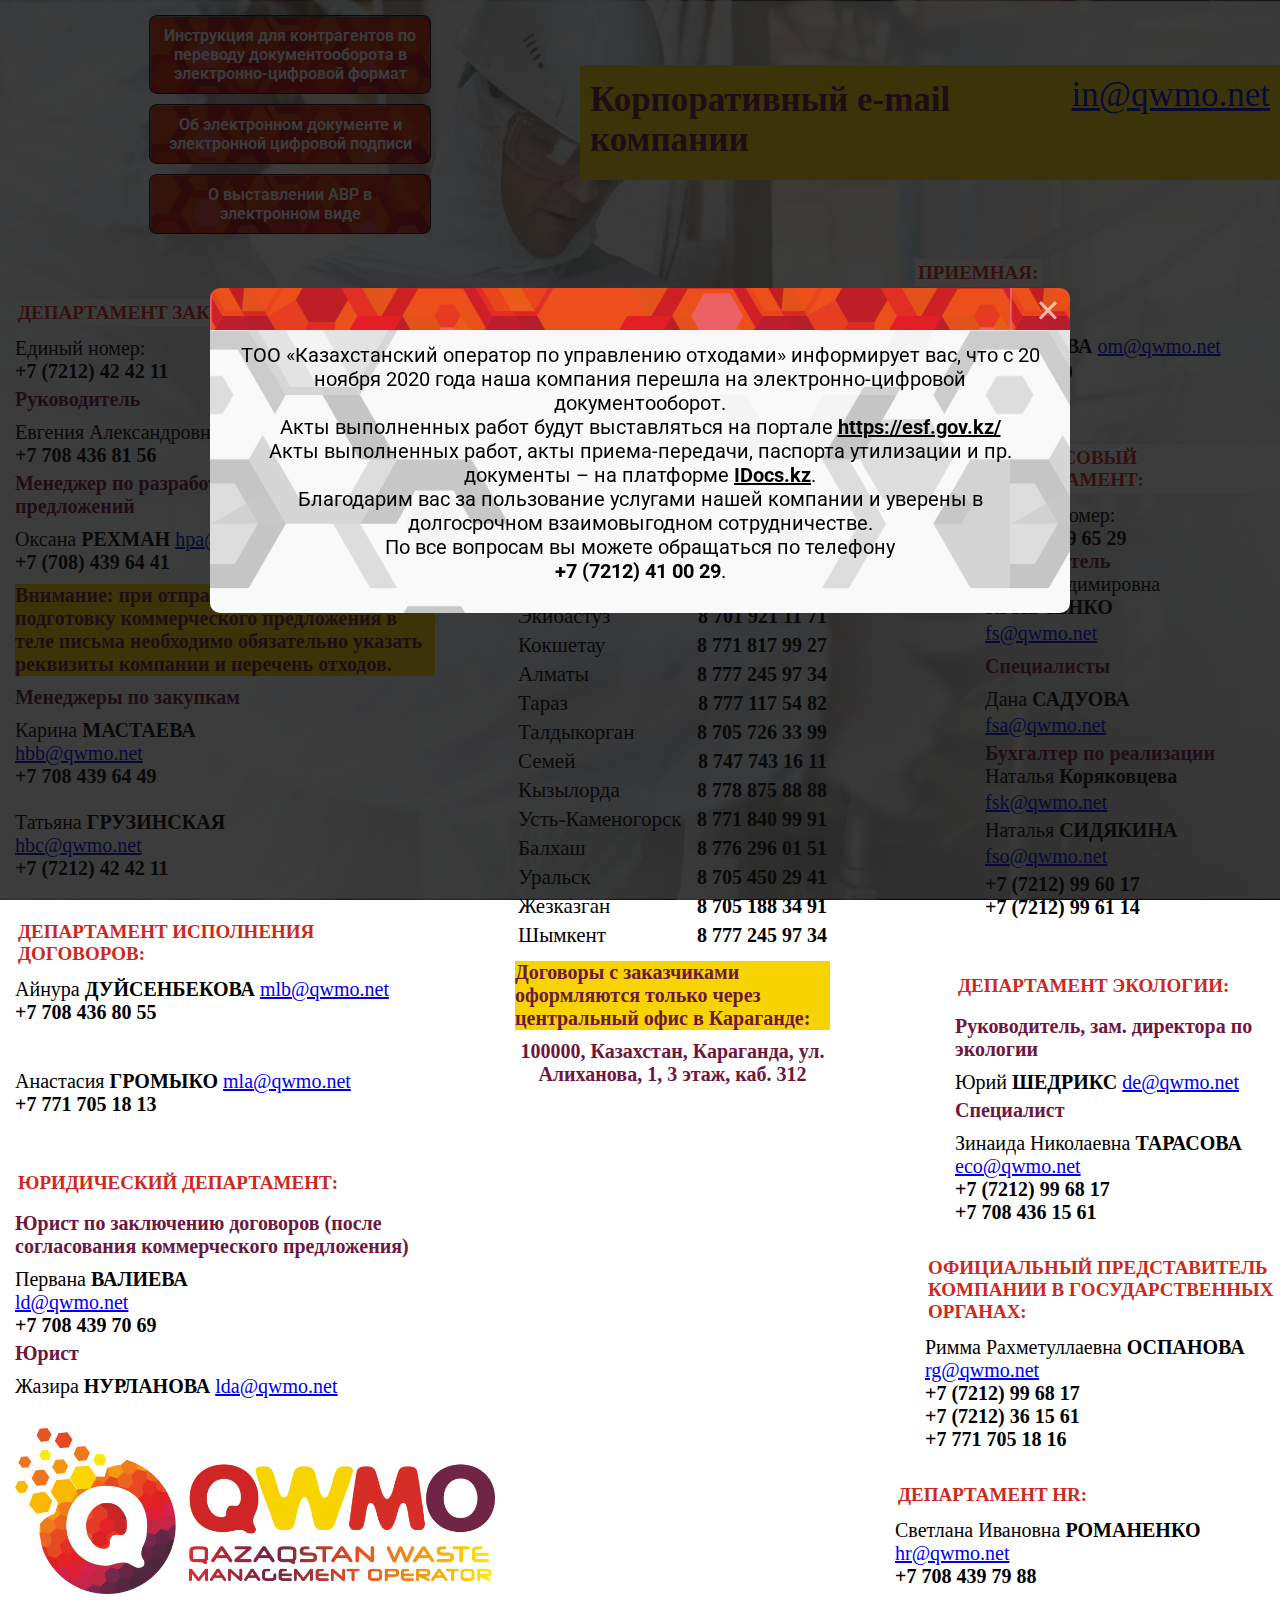
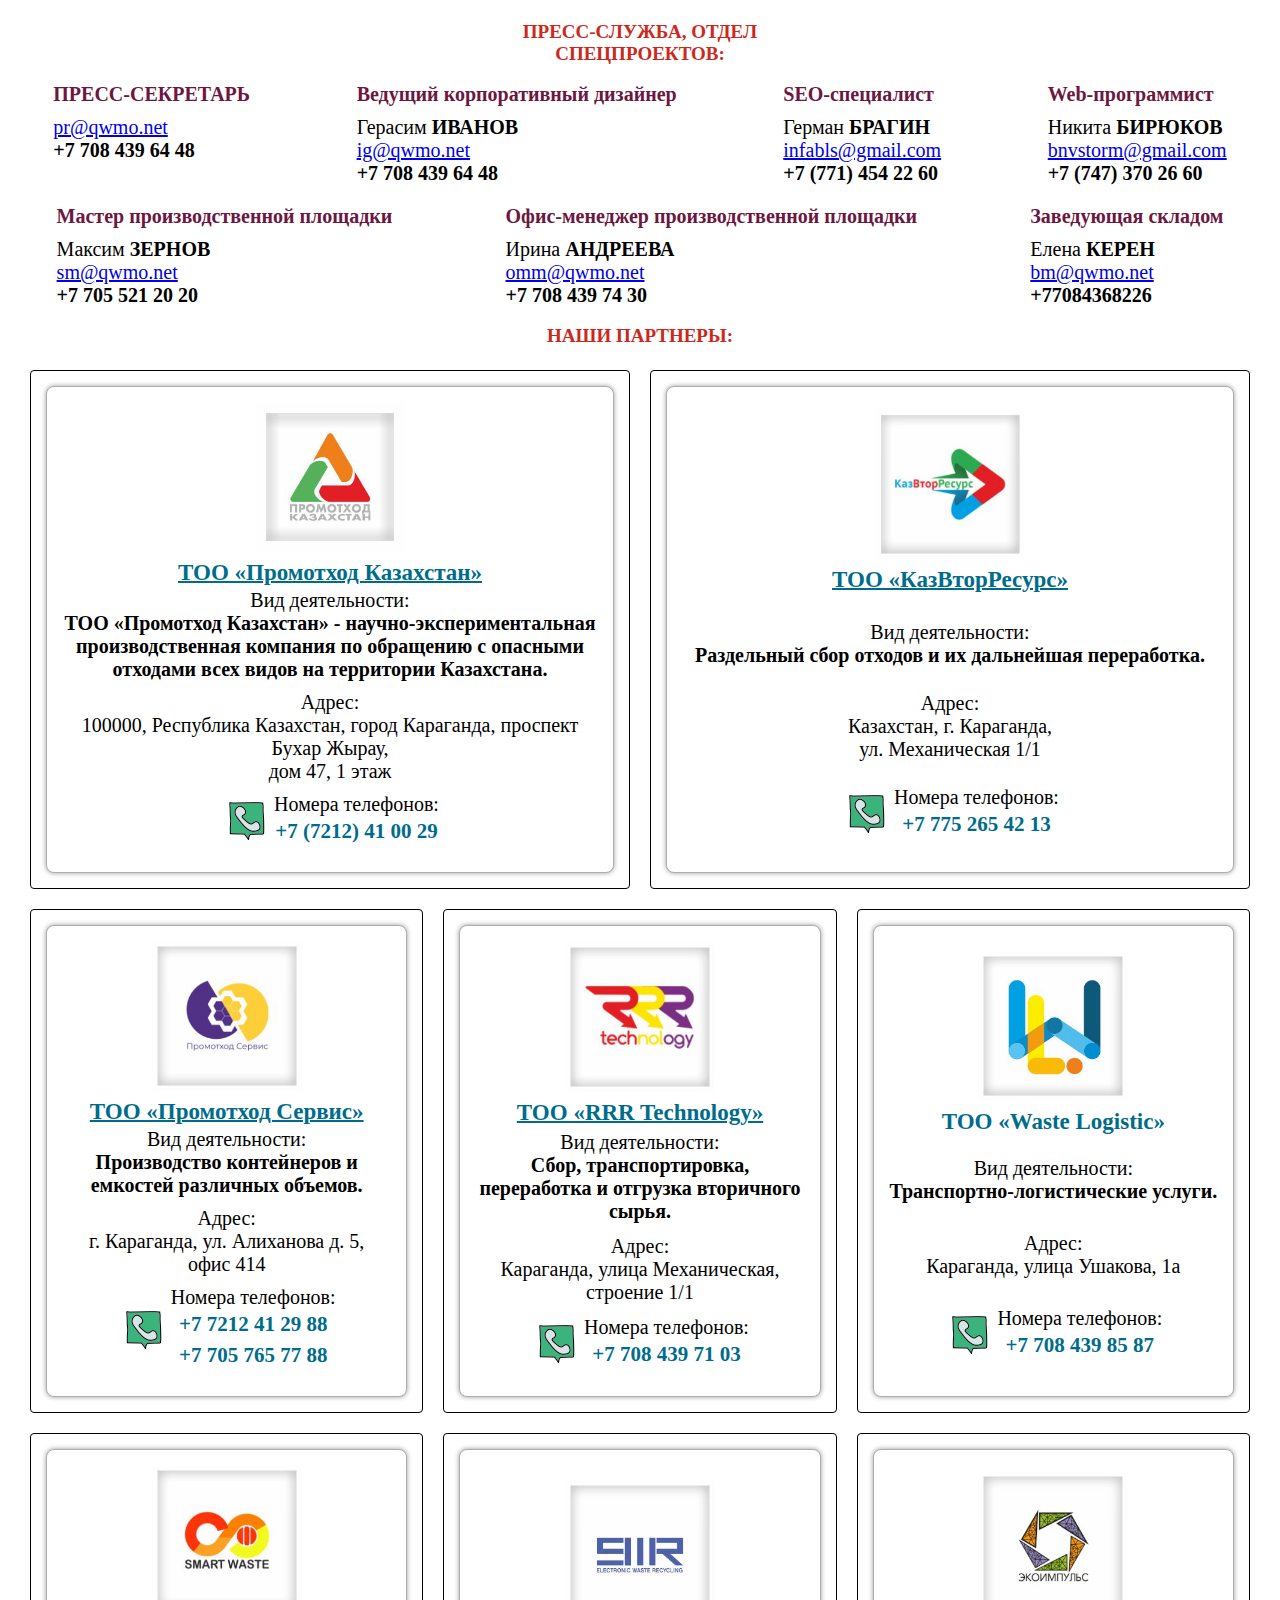
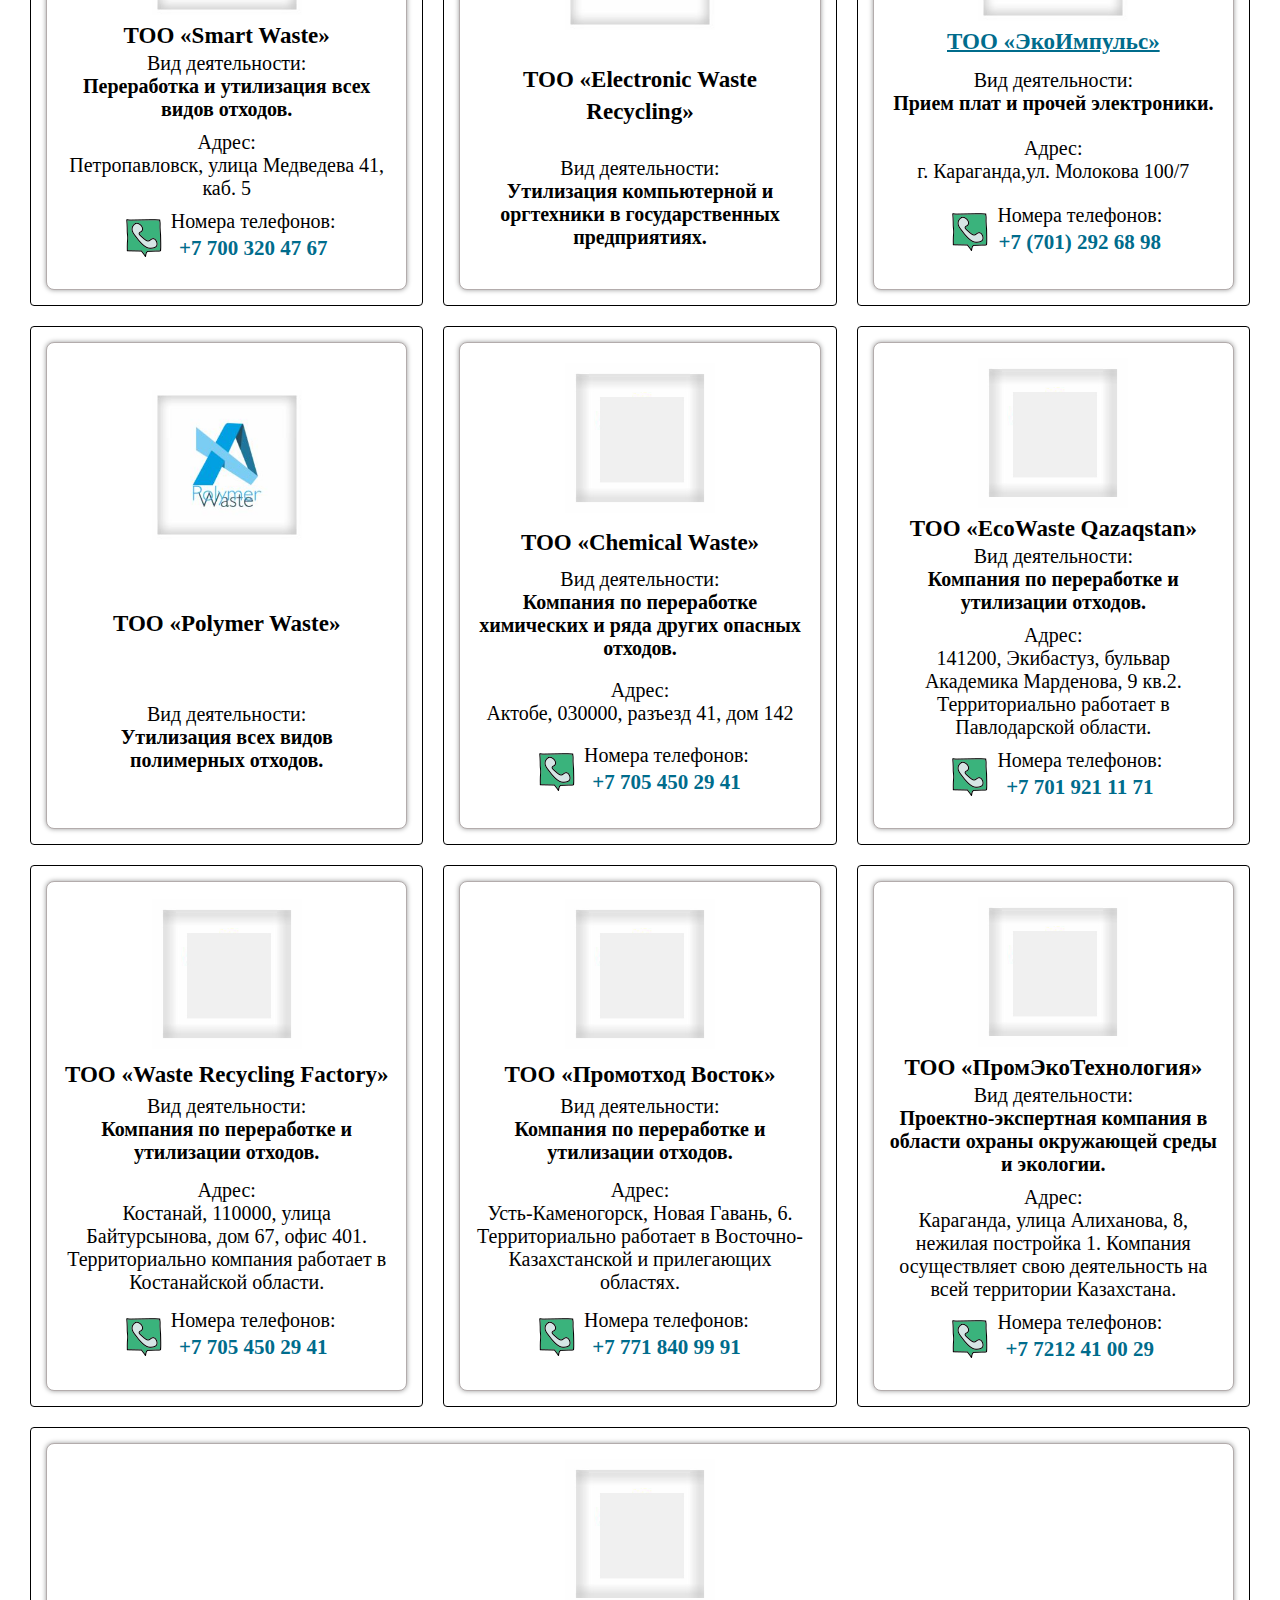
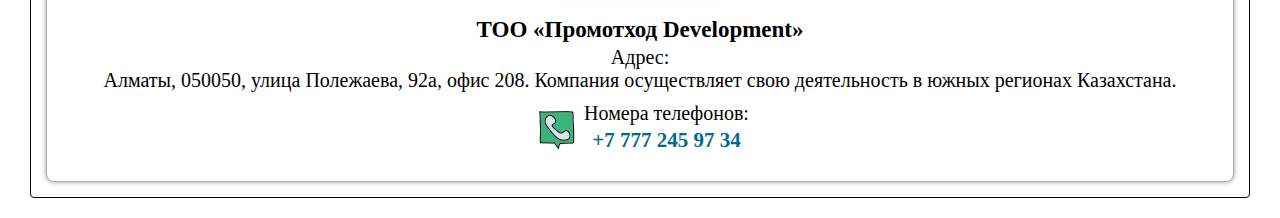
==== commit 0c0cba7e: "Update index.html" ====
--- a/index.html
+++ b/index.html
@@ -231,8 +231,9 @@
     <div class="purpule">Специалисты</div> 
     Дана <span class="lastname">САДУОВА</span> <br>  <a class="mail" href="mailto:fsa@qwmo.net">fsa@qwmo.net</a> <br>
     <span class="purpule">Бухгалтер по реализации</span> <br>Наталья <span class="lastname">Коряковцева</span>  <a class="mail" href="mailto:fsk@qwmo.net">fsk@qwmo.net </a> <br>
-    Наталья <span class="lastname">СИДЯКИНА</span> <br>  <a class="mail" href="mailto:fso@qwmo.net">fso@qwmo.net </a><br>
-    <a class="phone" href="tel:+77232996017">+7 (7212) 99 60 17</a><br><br>
+    Наталья <span class="lastname">СИДЯКИНА</span> <br>  
+    <a class="mail" href="mailto:fso@qwmo.net">fso@qwmo.net </a><br>
+    <a class="phone" href="tel:+77232996017">+7 (7212) 99 60 17</a><br>
     <a class="phone" href="tel:+77232996114">+7 (7212) 99 61 14</a><br><br>
 <!--     <a class="phone" href="tel:+7 771 705 18 11">+7 771 705 18 11</a><br><br>
     <a class="phone" href="tel:+7 708 439 65 29">+7 708 439 65 29</a><br>
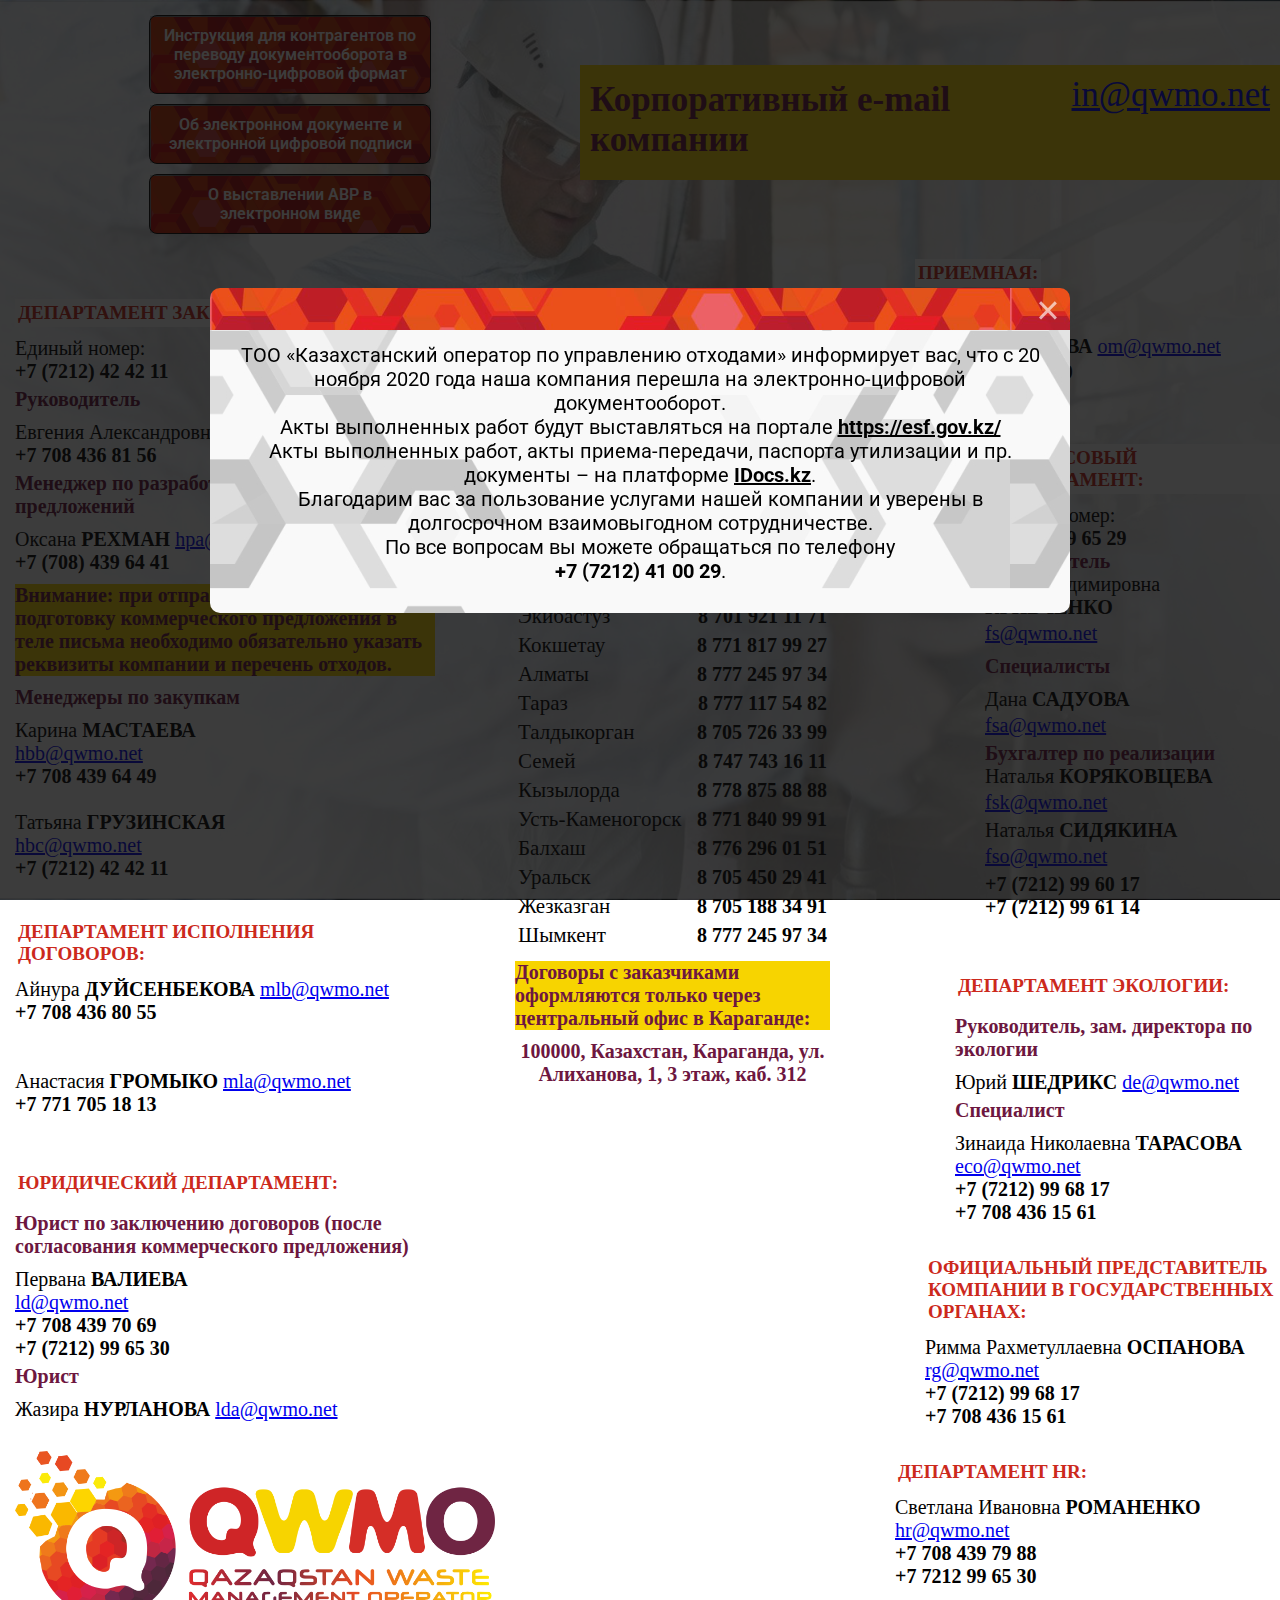
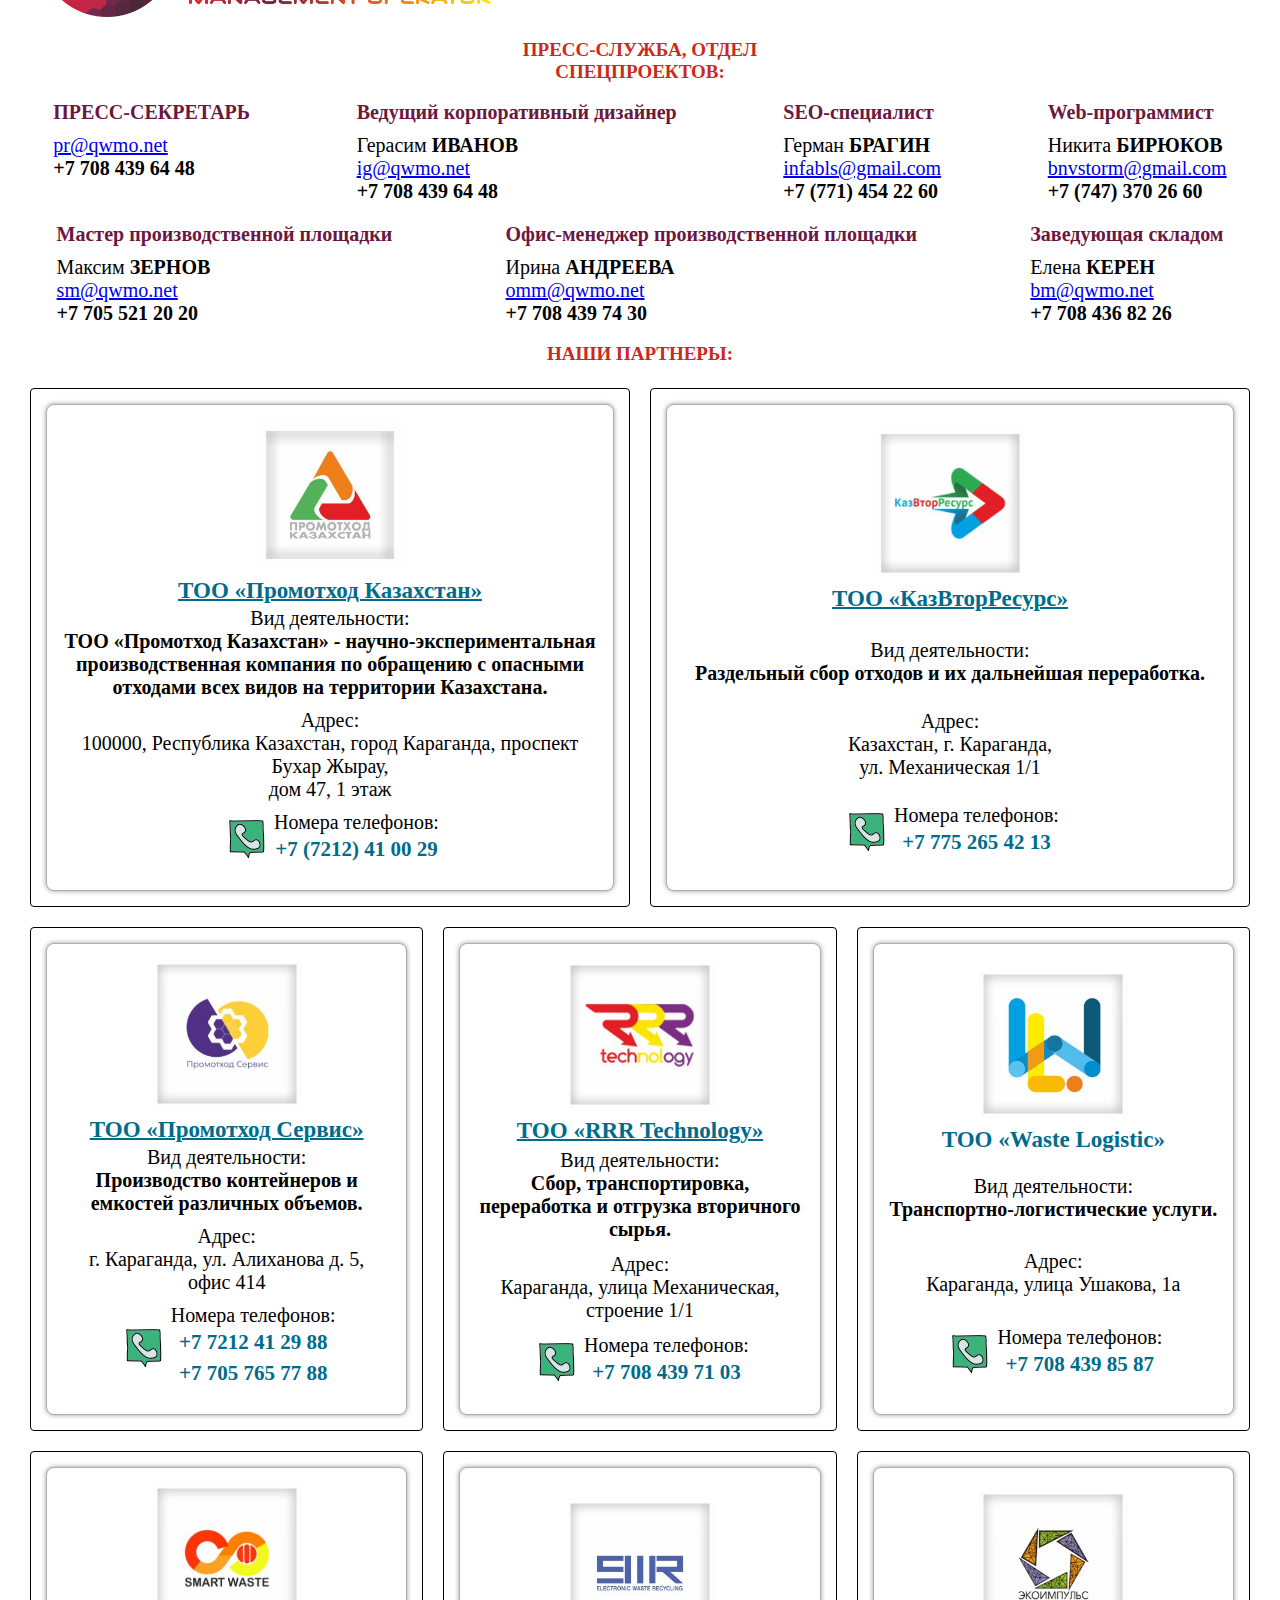
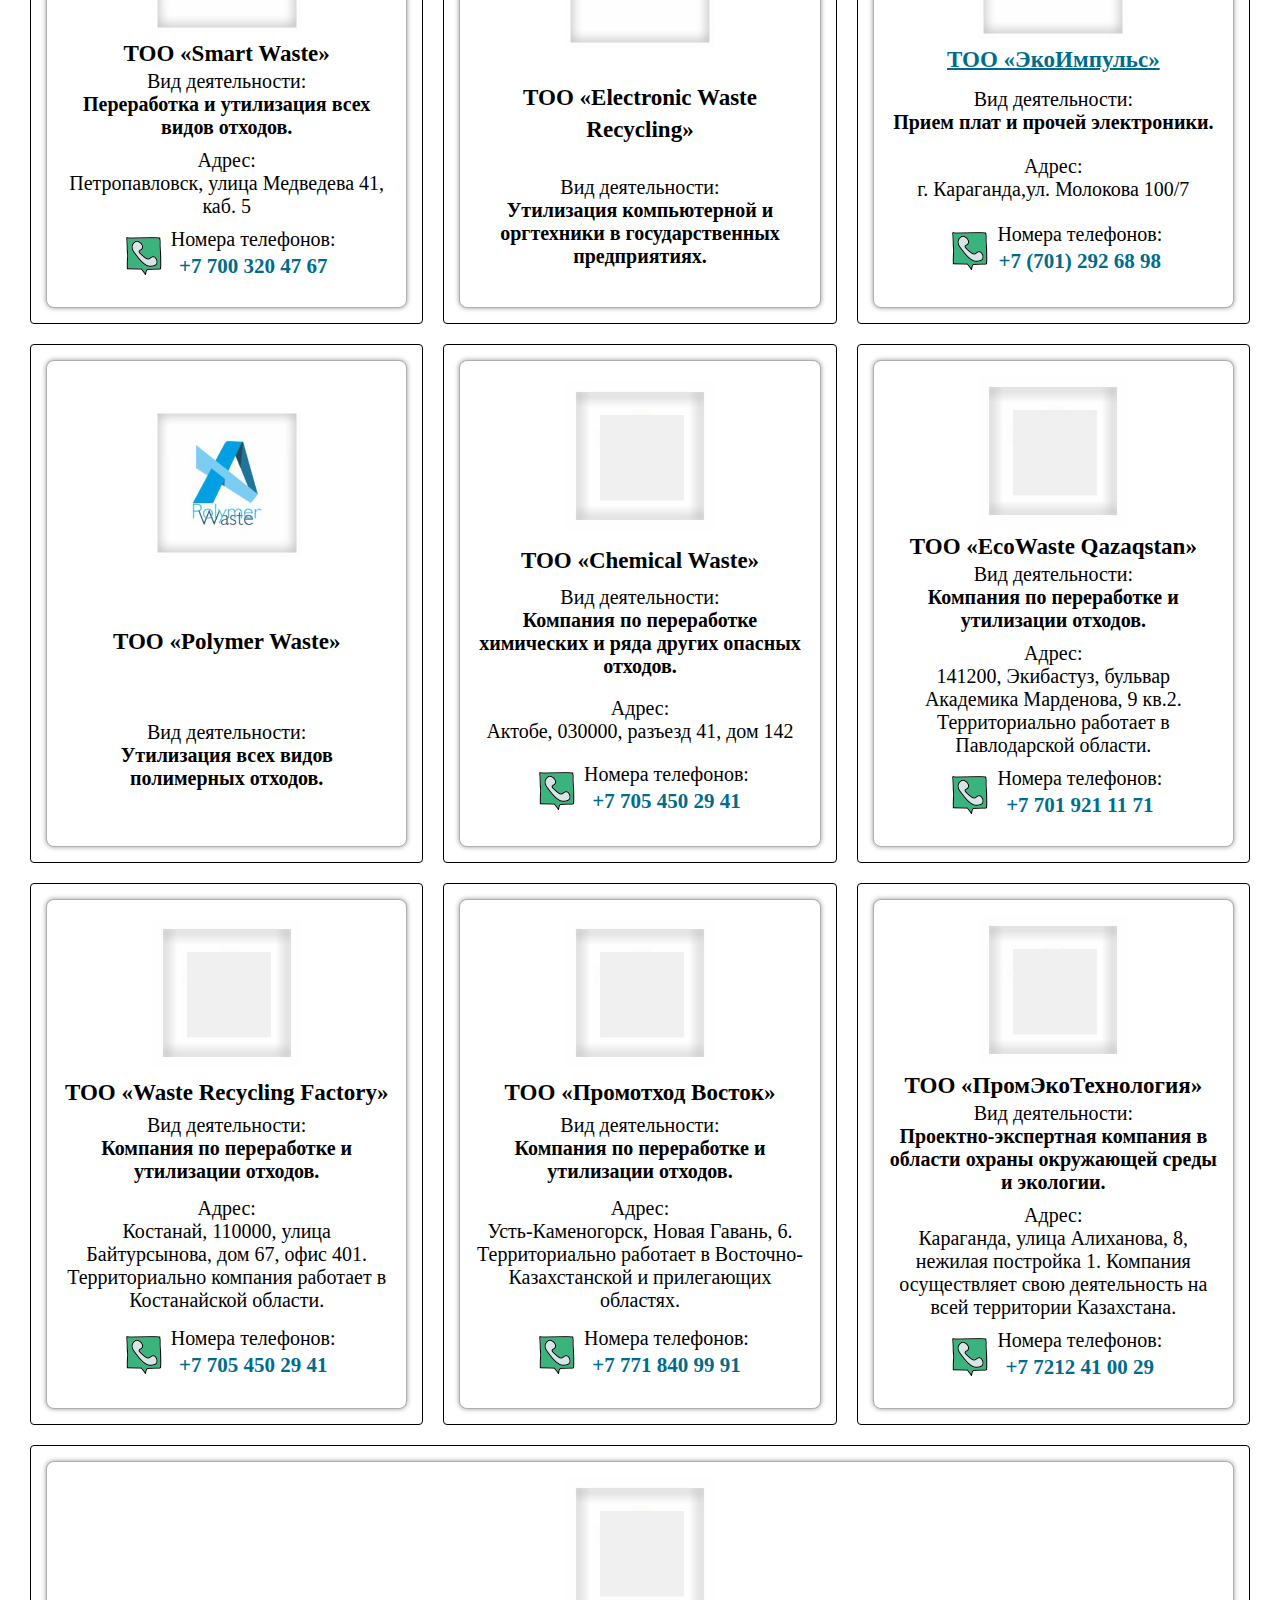
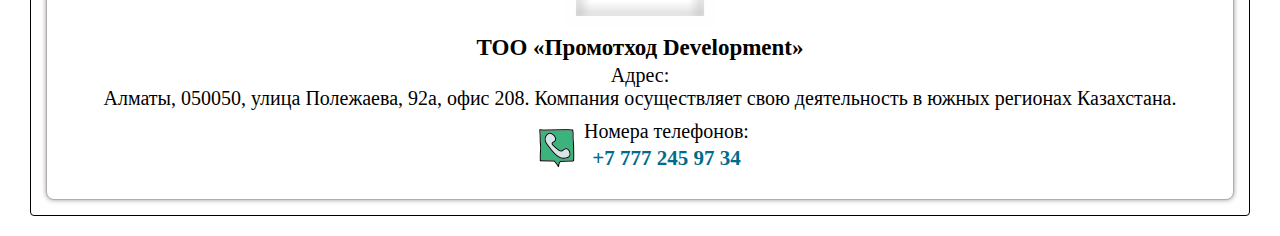
==== commit eaa8a8ce: "Update index.html" ====
--- a/index.html
+++ b/index.html
@@ -94,6 +94,7 @@
                        Первана <span class="lastname">ВАЛИЕВА</span> <br>
                        <a href="mailto:ld@qwmo.net">ld@qwmo.net</a><br>
                        <a class="phone" href="tel:+77084397069">+7 708 439 70 69</a><br>
+                       <a class="phone" href="tel:+77212996530">+7 (7212) 99 65 30</a><br>
 <!--                        <a class="phone" href="tel:+7 771 705 18 12">+7 771 705 18 12</a><br>
                        <a class="phone" href="tel:+7 (7212) 39 70 69">+7 (7212) 39 70 69</a><br> -->
                        <div class="purpule">Юрист</div>
@@ -230,7 +231,7 @@
     <span class="purpule">Руководитель</span><br>Инна Владимировна <span class="lastname">КРИВЧЕНКО</span> <br> <a class="mail" href="mailto:fs@qwmo.net">fs@qwmo.net</a> 
     <div class="purpule">Специалисты</div> 
     Дана <span class="lastname">САДУОВА</span> <br>  <a class="mail" href="mailto:fsa@qwmo.net">fsa@qwmo.net</a> <br>
-    <span class="purpule">Бухгалтер по реализации</span> <br>Наталья <span class="lastname">Коряковцева</span>  <a class="mail" href="mailto:fsk@qwmo.net">fsk@qwmo.net </a> <br>
+    <span class="purpule">Бухгалтер по реализации</span> <br>Наталья <span class="lastname">КОРЯКОВЦЕВА</span>  <a class="mail" href="mailto:fsk@qwmo.net">fsk@qwmo.net </a> <br>
     Наталья <span class="lastname">СИДЯКИНА</span> <br>  
     <a class="mail" href="mailto:fso@qwmo.net">fso@qwmo.net </a><br>
     <a class="phone" href="tel:+77232996017">+7 (7212) 99 60 17</a><br>
@@ -264,10 +265,10 @@
         <div class="title red-title">
             Официальный представитель компании в государственных органах:
         </div><br>
-        Римма Рахметуллаевна <sapn class="lastname">ОСПАНОВА</sapn>     <a href="mailto:rg@qwmo.net">rg@qwmo.net</a><br>
-        <a class="phone" href="tel:+7 (7212) 99 68 17">+7 (7212) 99 68 17</a><br>
-        <a class="phone" href="tel:+7 (7212) 36 15 61">+7 (7212) 36 15 61</a><br>
-        <a class="phone" href="tel:+7 (7212) 36 15 61">+7 771 705 18 16</a><br>
+        Римма Рахметуллаевна <sapn class="lastname">ОСПАНОВА</sapn><br>
+        <a href="mailto:rg@qwmo.net">rg@qwmo.net</a><br>
+        <a class="phone" href="tel:+77212996817">+7 (7212) 99 68 17</a><br>
+        <a class="phone" href="tel:+77084361561">+7 708 436 15 61</a><br>
     </div>
 
     <div class="item">
@@ -276,6 +277,7 @@
 <!--         <a class="phone" href="tel:+7 771 705 18 19">+7 771 705 18 19</a><br>
         <a class="phone" href="tel:+7 (7212) 99 65 30">+7 (7212) 99 65 30</a><br> -->
         <a class="phone" href="tel:+7 708 439 79 88">+7 708 439 79 88</a><br>
+        <a class="phone" href="tel:+77212996530">+7 7212 99 65 30</a><br>
 <!--         <a class="phone" href="tel:+7 (7212) 39 79 88">+7 (7212) 39 79 88</a><br>
         <a class="phone" href="tel:+7 (7212) 99 65 30">+7 (7212) 99 65 30</a> -->
     </div>
@@ -345,7 +347,7 @@
             <div class="purpule">Заведующая складом</div>
             Елена <span class="lastname">КЕРЕН</span><br>
             <a href="mailto:bnvstorm@gmail.com">bm@qwmo.net</a> <br>
-            <a class="phone" href="tel:+77084368226">+77084368226</a><br>
+            <a class="phone" href="tel:+77084368226">+7 708 436 82 26</a><br>
         </div>  
     </div>  
 </div>
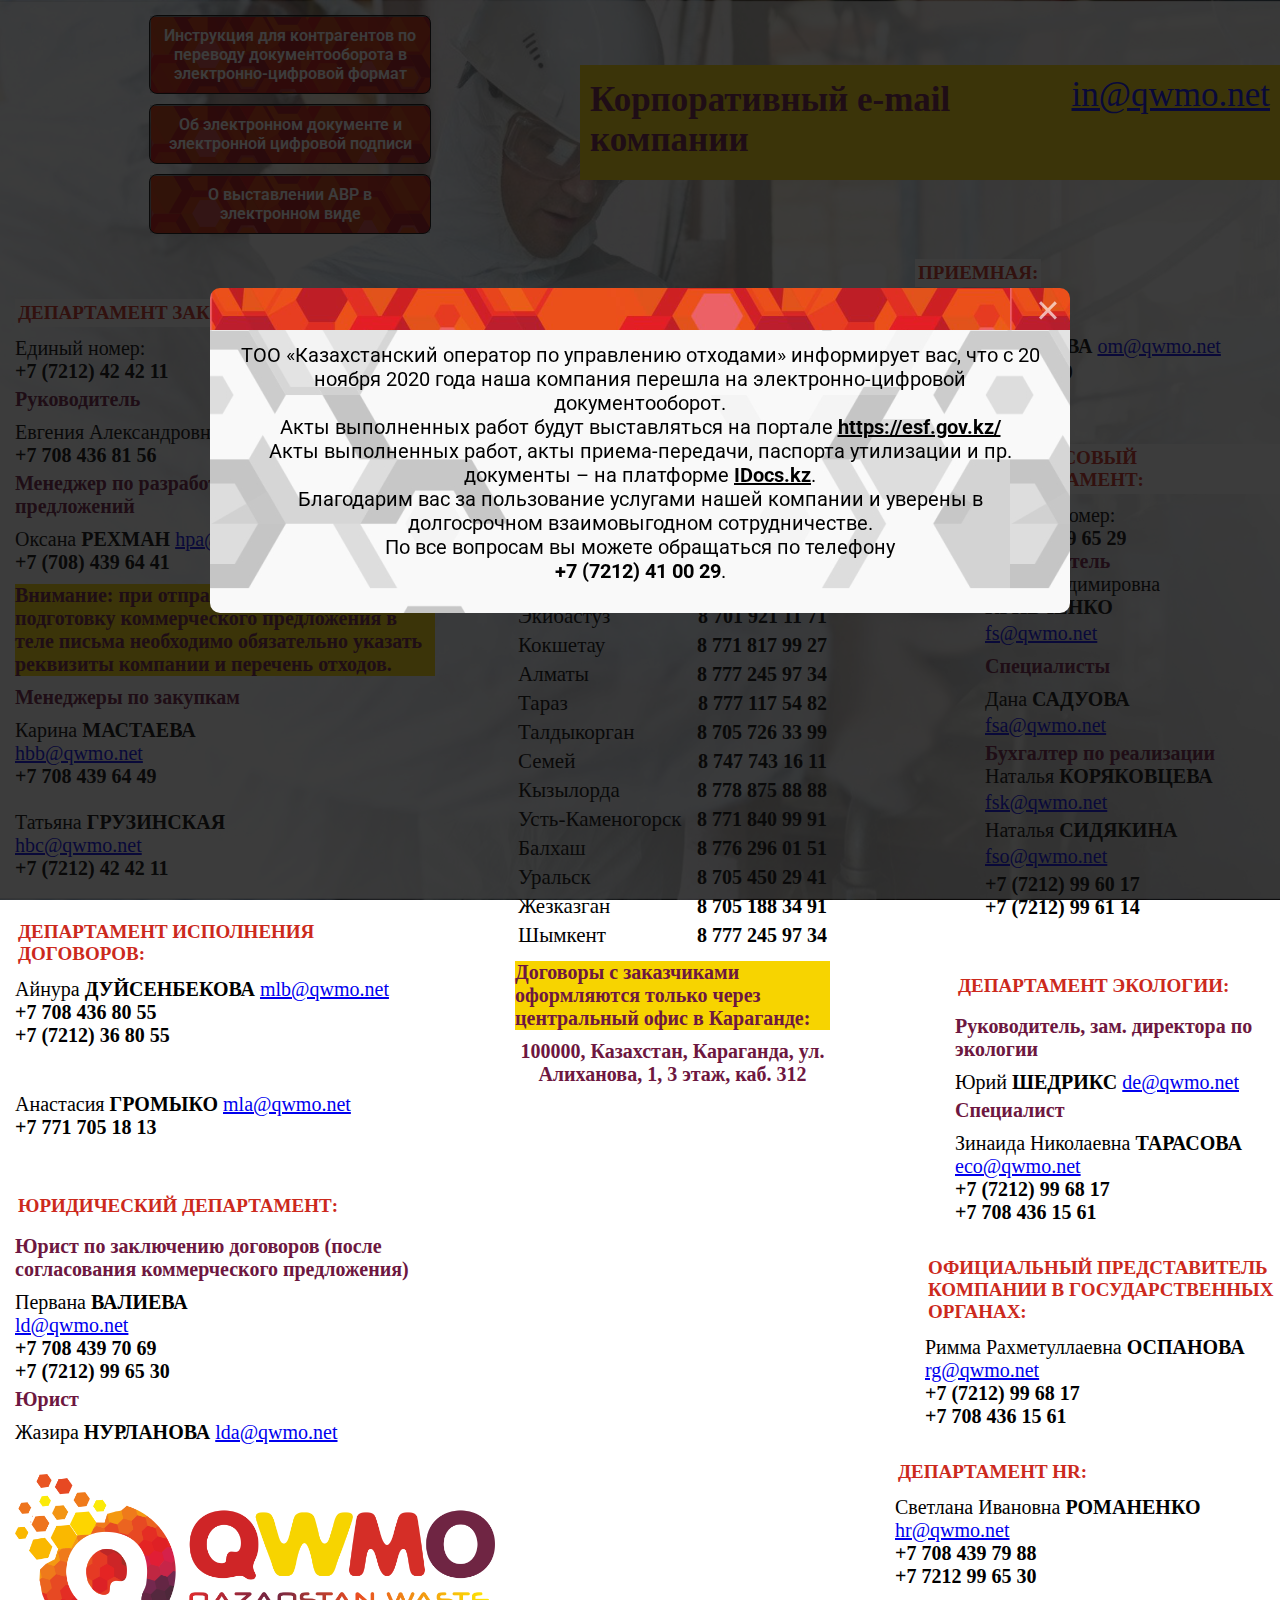
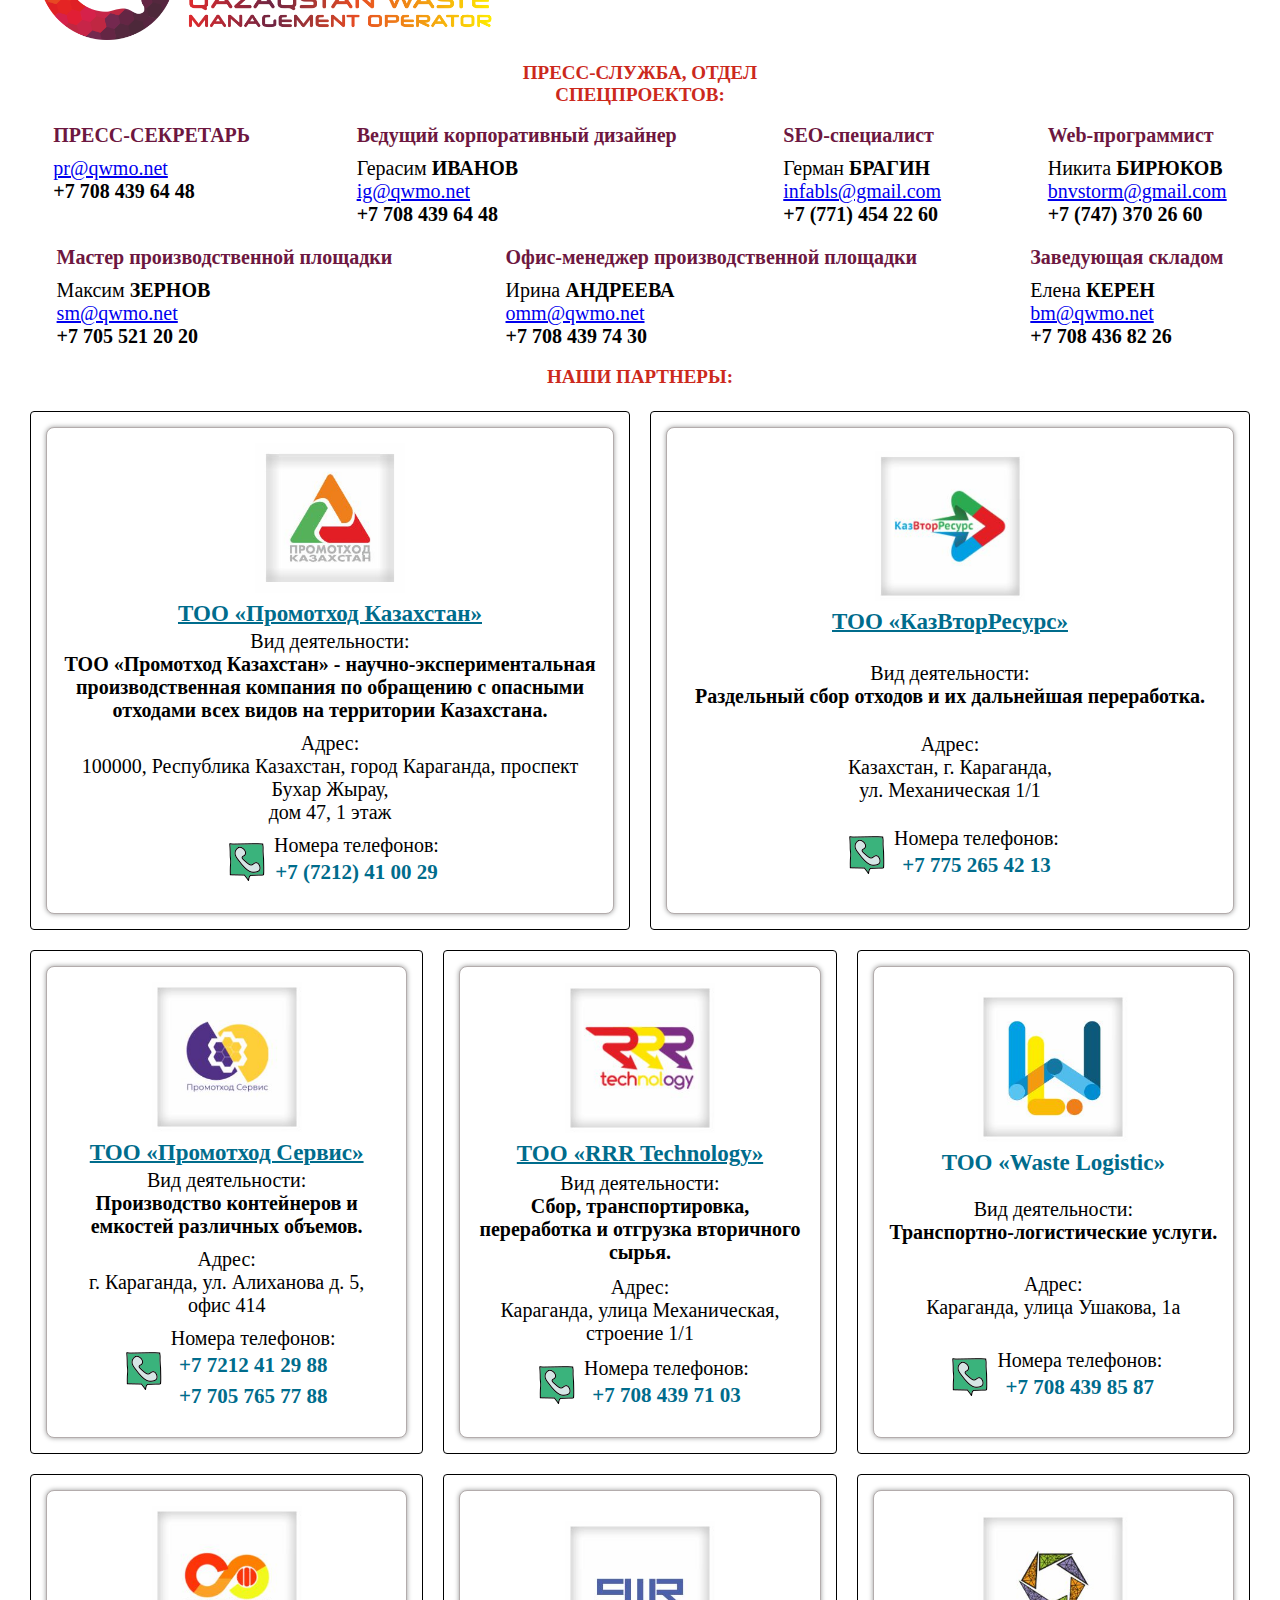
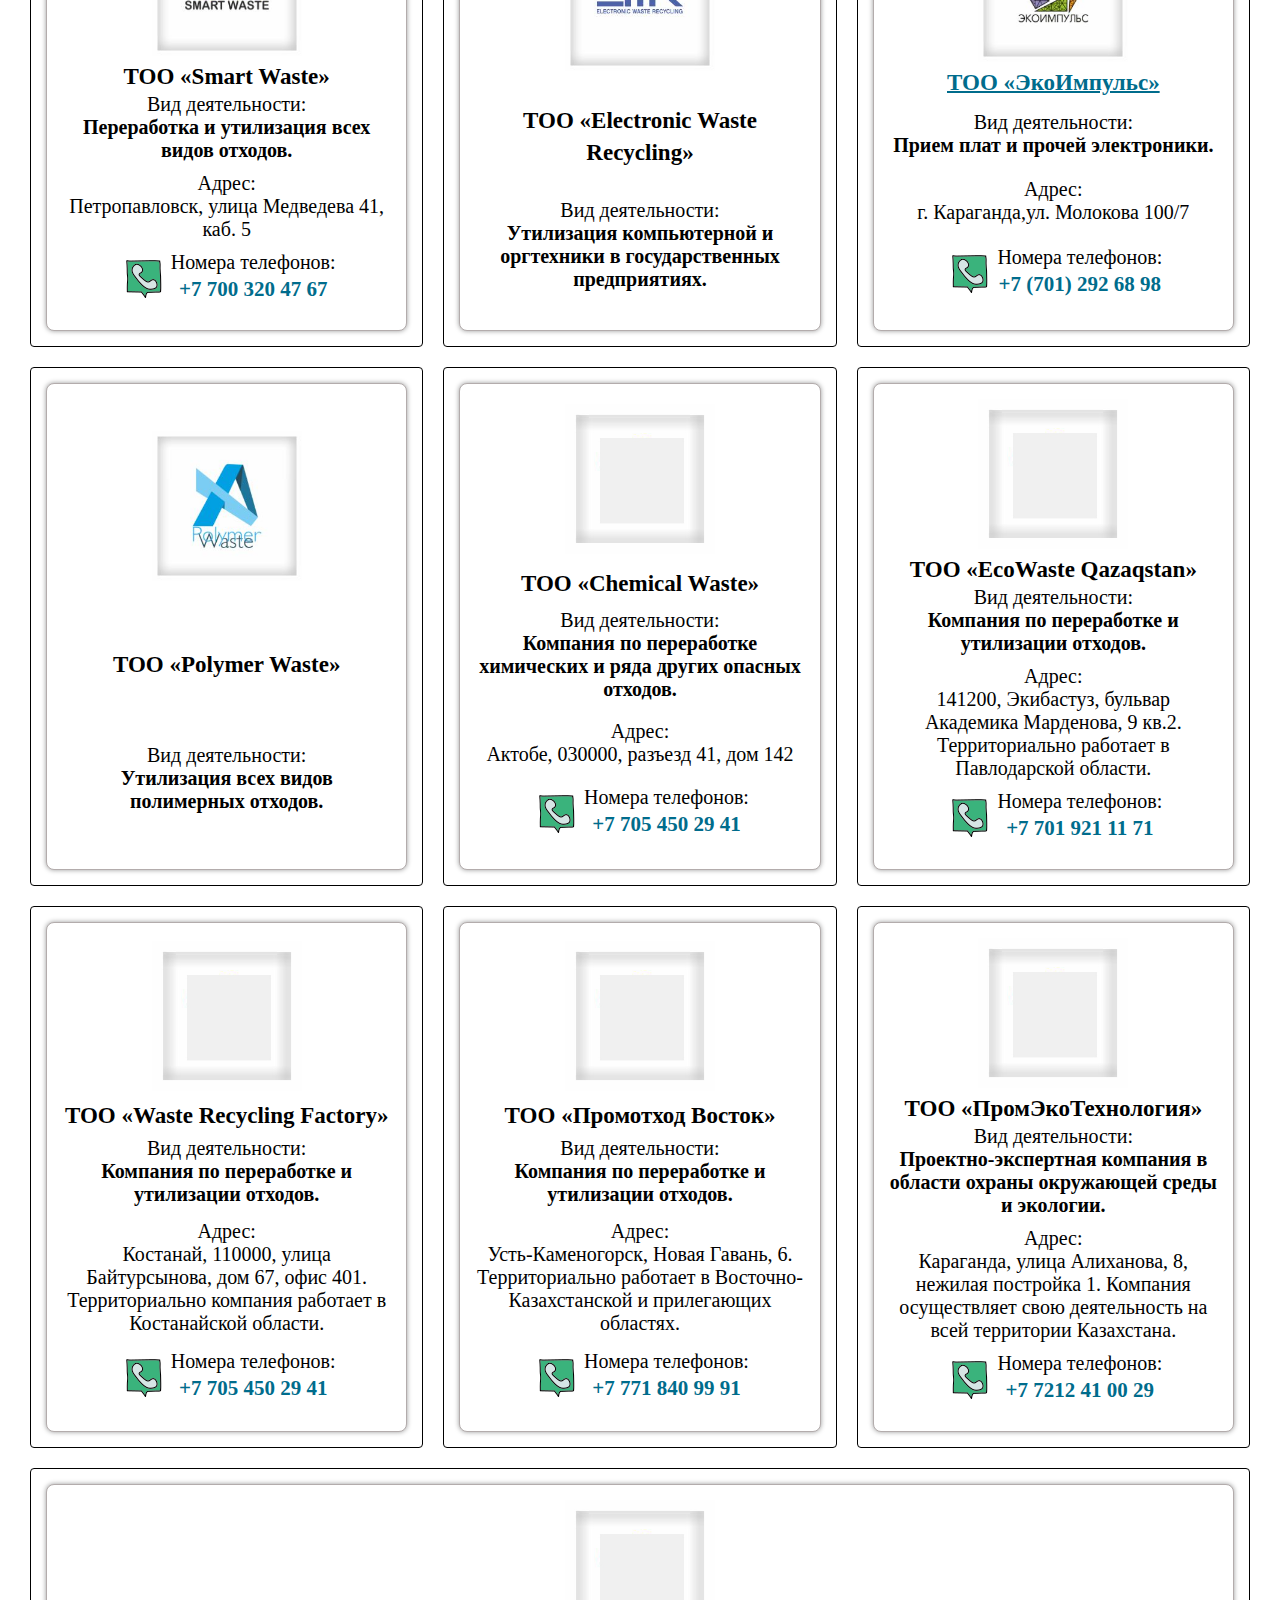
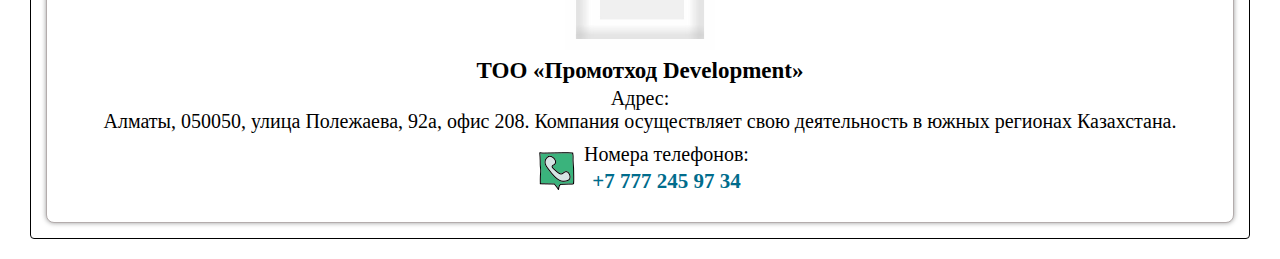
==== commit c77c16c9: "Update index.html" ====
--- a/index.html
+++ b/index.html
@@ -80,6 +80,7 @@
                         <div class="title red-title">ДЕПАРТАМЕНТ ИСПОЛНЕНИЯ ДОГОВОРОВ:</div>
                         Айнура <span class="lastname">ДУЙСЕНБЕКОВА</span> <a href="mailto:mlb@qwmo.net">mlb@qwmo.net </a> <br>
                         <a class="phone" href="tel:+7 708 436 80 55">+7 708 436 80 55</a><br>
+                        <a class="phone" href="tel:+77212368055">+7 (7212) 36 80 55</a><br>
                         <br>
                         <br>
                         Анастасия <span class="lastname">ГРОМЫКО</span> <a href="mailto:mla@qwmo.net">mla@qwmo.net</a><br>
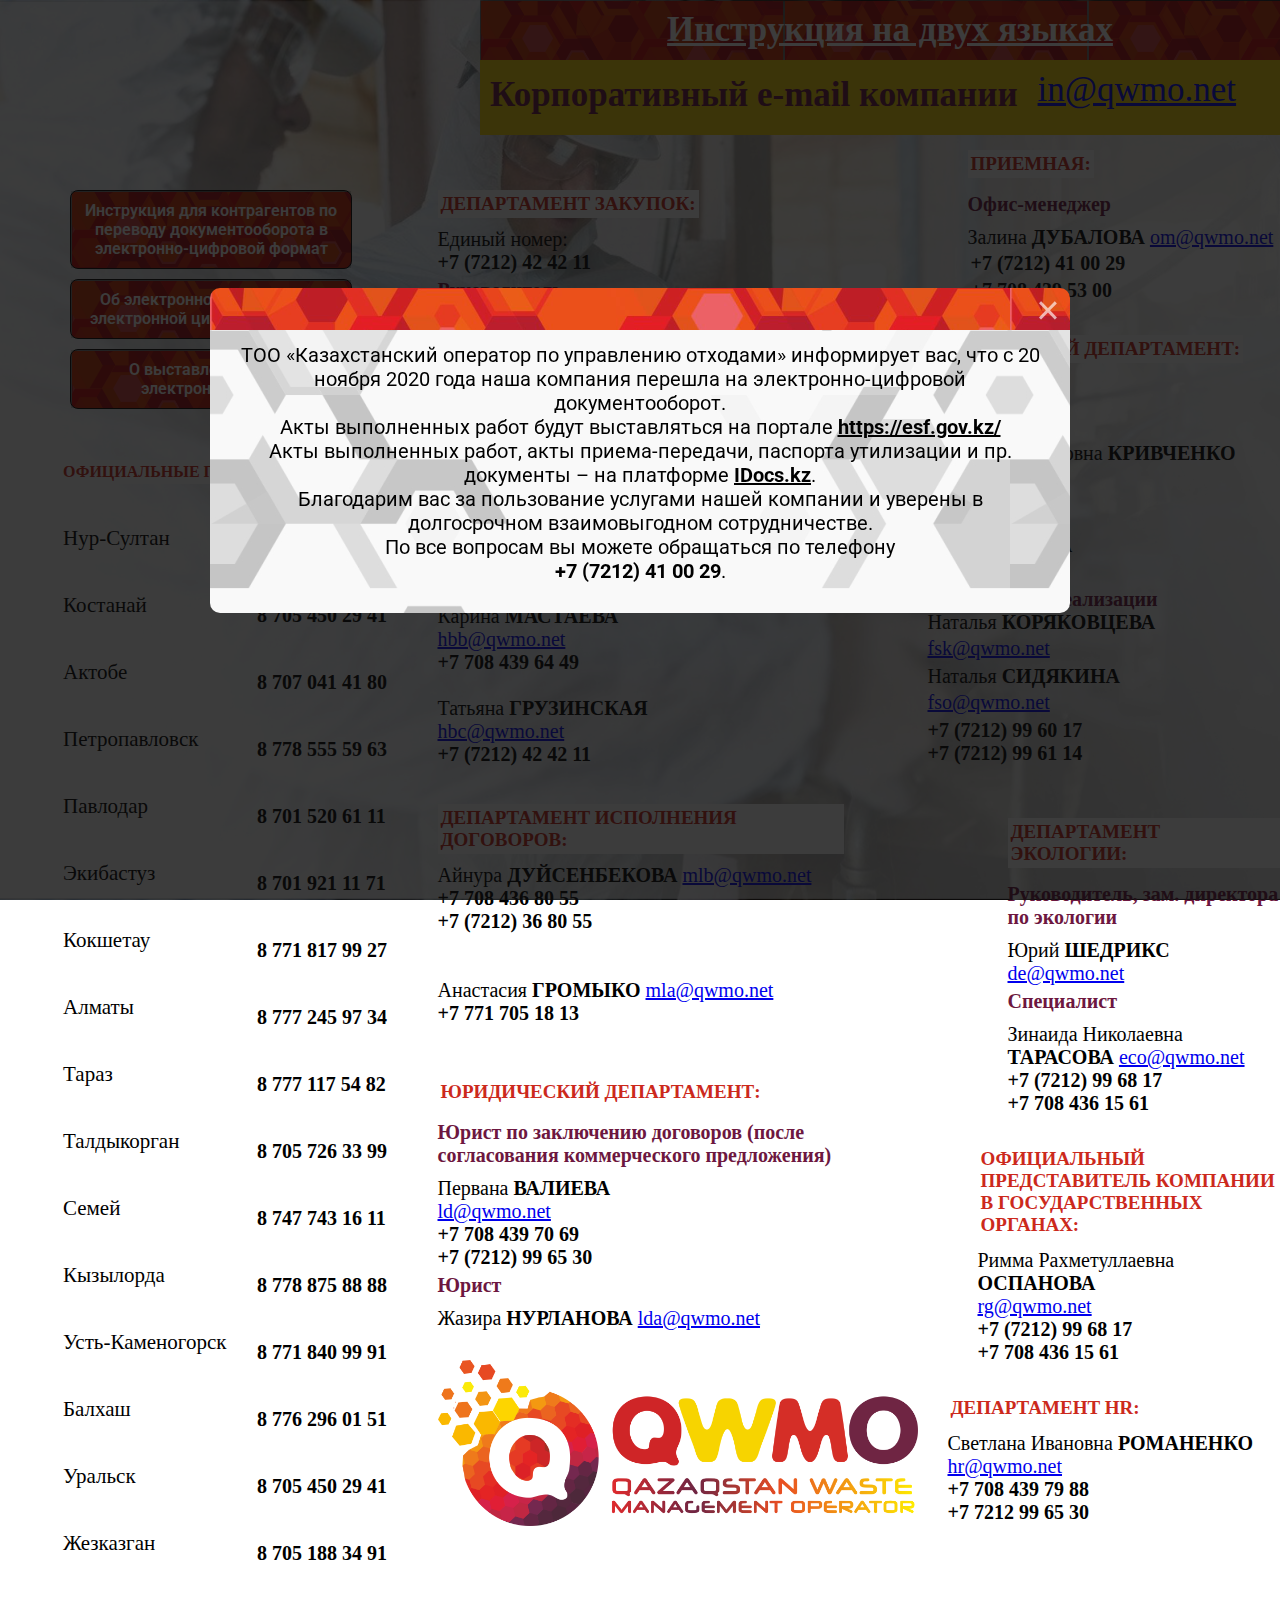
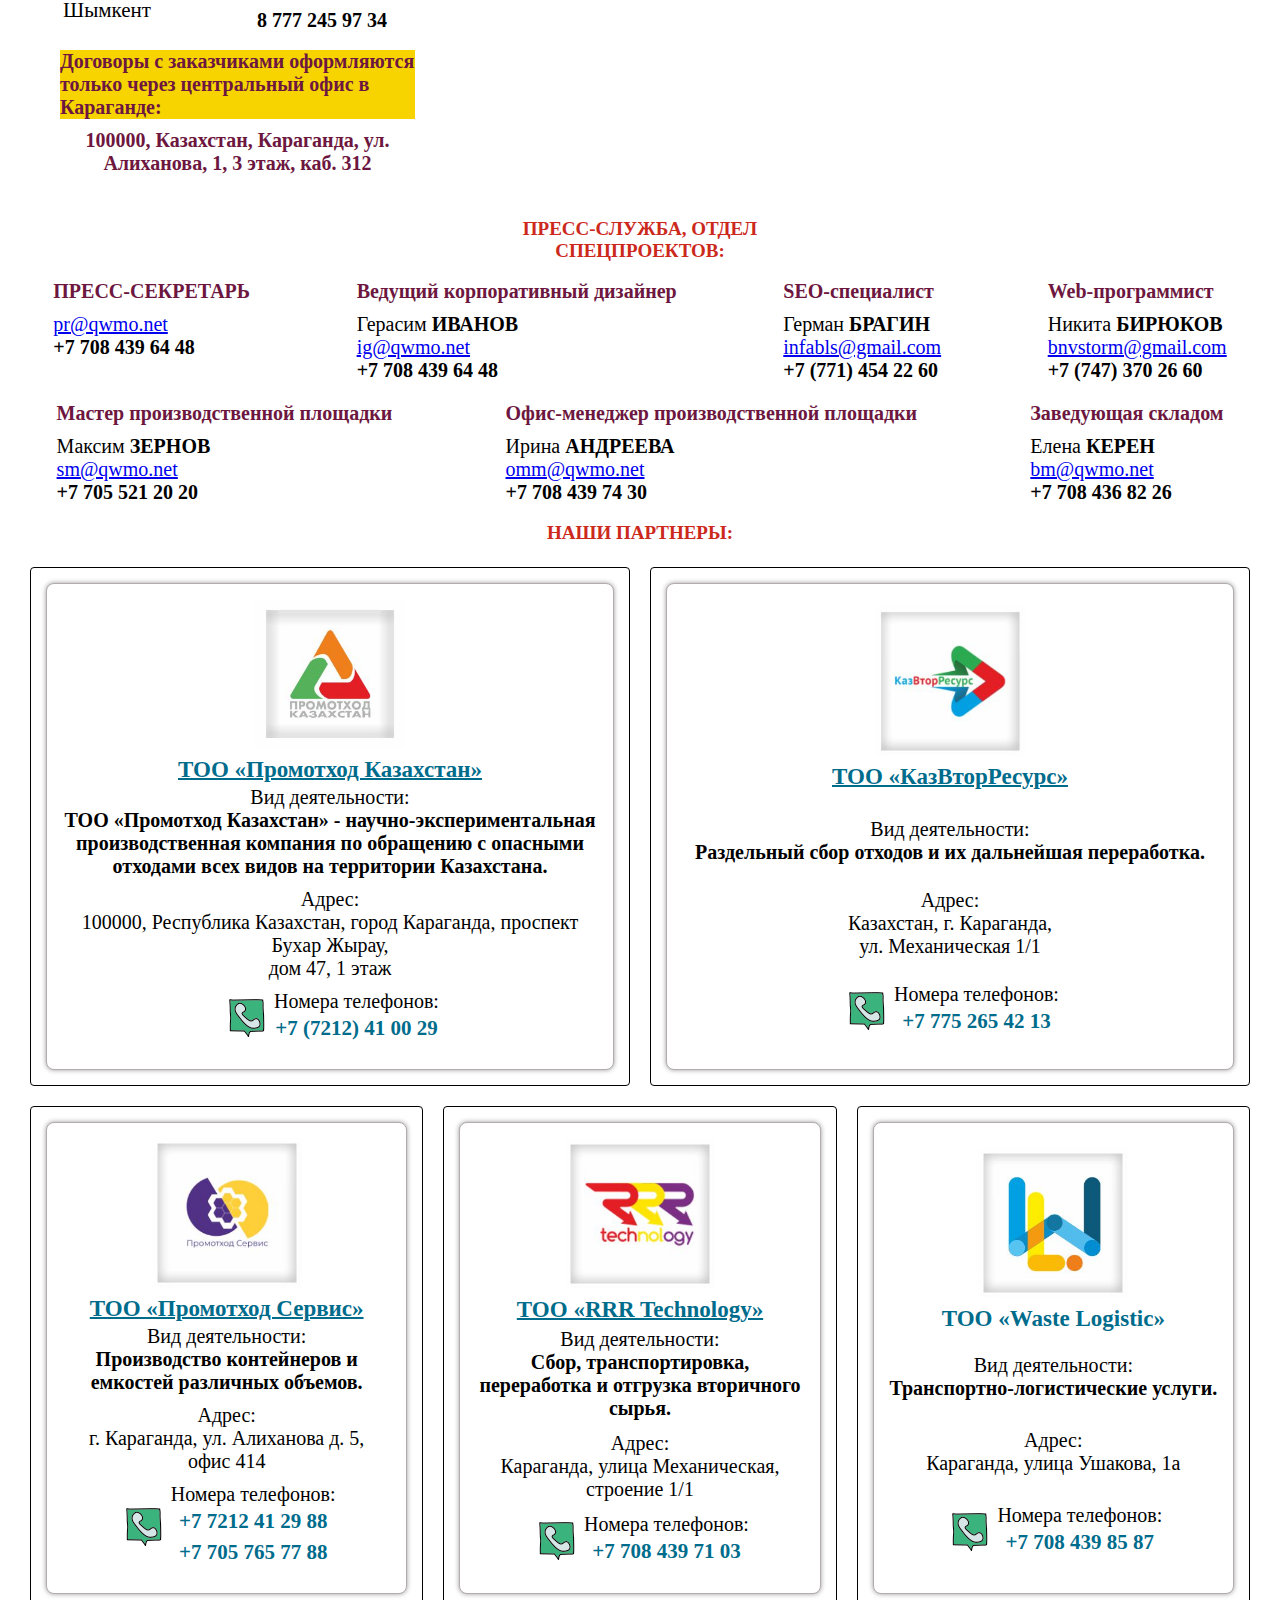
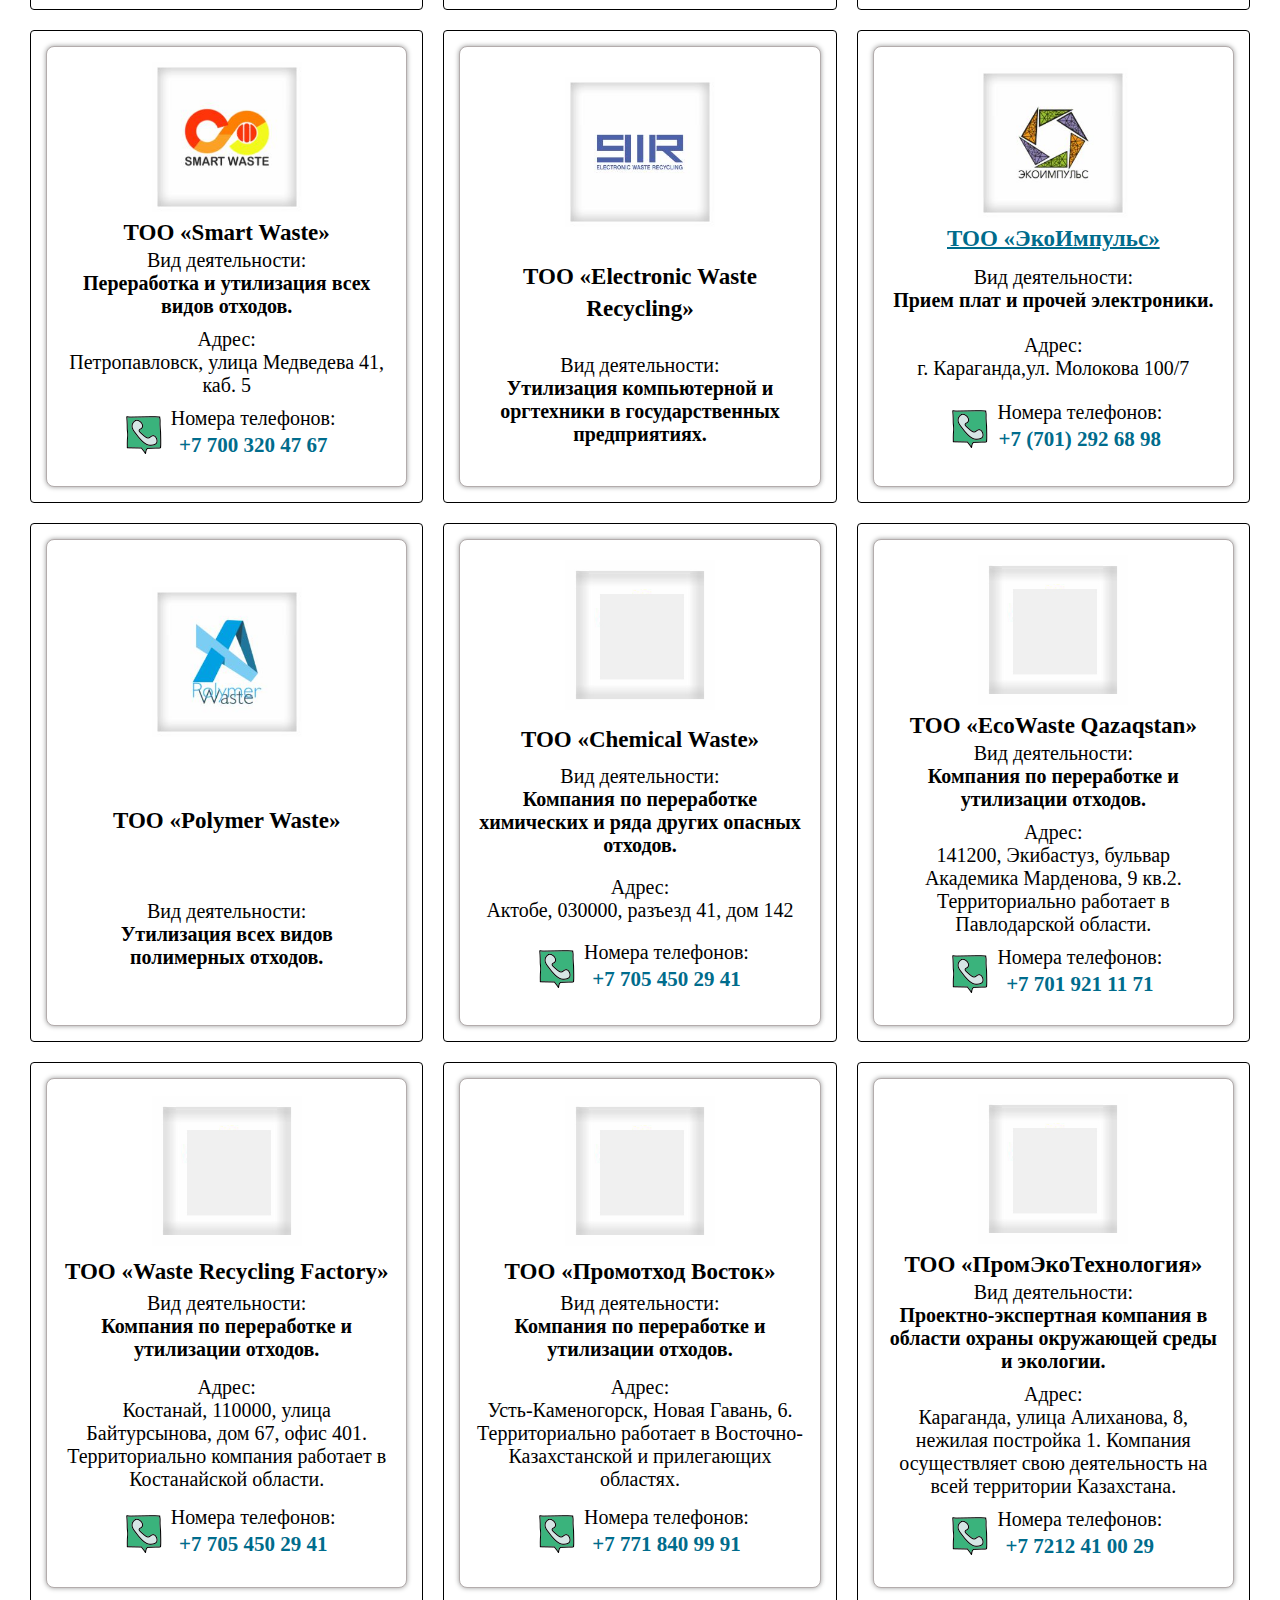
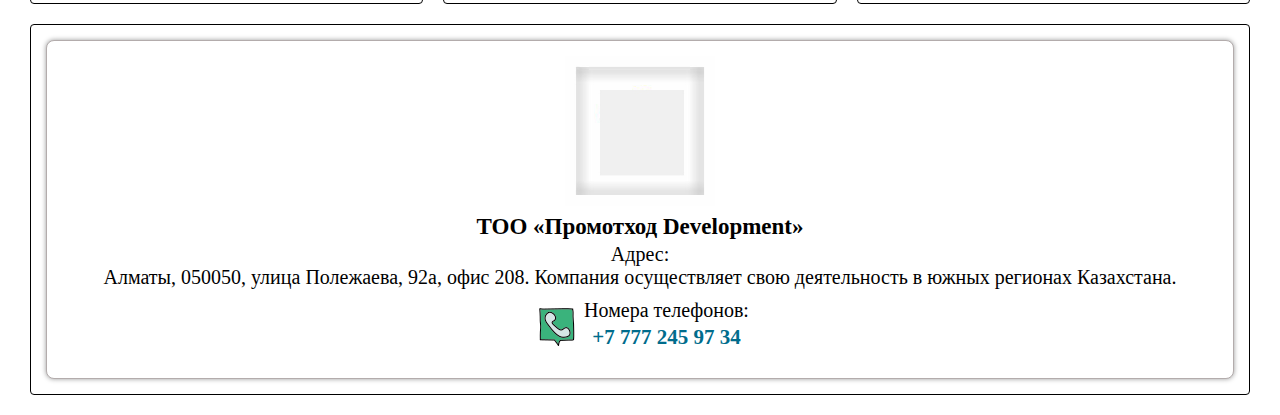
==== commit 153863c0: "add instruction page 4" ====
--- a/index.html
+++ b/index.html
@@ -18,6 +18,24 @@
     <div class="wrapper">
         <div class="main-wrapper"></div>
         <div class="header">
+
+            <div class="nota">
+                <div class="note main-note instr">
+                    <div class="purpule"> <a target="_blank" href="instruction4.html">Инструкция на двух языках</a></div>
+                </div>
+                <div class="note main-note">
+                    <div class="purpule"> Корпоративный e-mail компании</div>
+                    <a href="mailto:in@qwmo.net">in@qwmo.net</a> <br>
+                </div>
+
+            </div>
+
+        </div>
+        <div class="main">
+<!--             <p><a class="popup-with-zoom-anim" href="#text-popup-anim">Вызвать окно с текстом</a></p>
+             <div id="text-popup-anim" class="zoom-anim-dialog white-popup mfp-hide">
+                <p>С другой стороны постоянное информационно-пропагандистское обеспечение нашей деятельности позволяет оценить значение направлений прогрессивного развития.</p>
+            </div> -->
             <div class="idocs_btn">
                 <div class="idocs_btn-cont">
                     <a target="_blank" class="signature" href="instruction.html">Инструкция для контрагентов по переводу документооборота в электронно-цифровой формат</a>
@@ -32,20 +50,97 @@
                         О выставлении АВР в электронном виде
                     </a>
                 </div>
-            </div>
-            <div class="nota">
-                <div class="note main-note">
-                    <div class="purpule"> Корпоративный e-mail компании</div>
-                    <a href="mailto:in@qwmo.net">in@qwmo.net</a> <br>
-                </div>
-
-            </div>
-        </div>
-        <div class="main">
-<!--             <p><a class="popup-with-zoom-anim" href="#text-popup-anim">Вызвать окно с текстом</a></p>
-             <div id="text-popup-anim" class="zoom-anim-dialog white-popup mfp-hide">
-                <p>С другой стороны постоянное информационно-пропагандистское обеспечение нашей деятельности позволяет оценить значение направлений прогрессивного развития.</p>
-            </div> -->
+                <div class="container center">
+                 <div class="item">
+                   <div class="title red-title city-title">
+                       ОФИЦИАЛЬНЫЕ ПРЕДСТАВИТЕЛЬСТВА
+                   </div>
+                   <table class="city-table">
+                       <tr>
+                           <td>Нур-Султан </td>
+                           <td><a class="phone" href="tel:8 775 081 08 06">8 775 081 08 06</a></td>
+                       </tr>
+                       <tr>
+                           <td>Костанай </td>
+                           <td><a class="phone" href="tel:8 705 450 29 41">8 705 450 29 41</a></td>
+                       </tr>
+                       <tr>
+                           <td>Актобе</td>
+                           <td><a class="phone" href="tel:8 707 041 41 80">8 707 041 41 80</a></td>
+                       </tr>
+                       <tr>
+                           <td>Петропавловск</td>
+                           <td><a href="tel:8 778 555 59 63" class="phone">8 778 555 59 63</a></td>
+                       </tr>
+                       <tr>
+                           <td>Павлодар</td>
+                           <td><a href="tel:8 701 520 61 11" class="phone">8 701 520 61 11</a></td>
+                       </tr>
+                       <tr>
+                           <td>Экибастуз </td>
+                           <td><a href="tel:8 701 921 11 71" class="phone">8 701 921 11 71</a></td>
+                       </tr>
+                       <tr>
+                           <td>Кокшетау </td>
+                           <td><a href="tel:8 771 817 99 27" class="phone">8 771 817 99 27</a></td>
+                       </tr>
+                       <tr>
+                           <td>Алматы </td>
+                           <td><a href="tel:8 777 245 97 34" class="phone">8 777 245 97 34</a></td>
+                       </tr>
+                       <tr>
+                           <td>Тараз </td>
+                           <td><a href="tel:8 777 117 54 82" class="phone">8 777 117 54 82</a></td>
+                       </tr>
+                       <tr>
+                           <td>Талдыкорган </td>
+                           <td><a href="tel:8 705 726 33 99" class="phone">8 705 726 33 99</a></td>
+                       </tr>
+                       <tr>
+                           <td>Семей</td>
+                           <td><a href="tel:8 747 743 16 11" class="phone">8 747 743 16 11</a></td>
+                       </tr>
+                       <tr>
+                           <td>Кызылорда</td>
+                           <td><a class="phone" href="tel:8 778 875 88 88">8 778 875 88 88</a></td>
+                       </tr>
+                       <tr>
+                           <td>Усть-Каменогорск </td>
+                           <td><a class="phone" href="tel:8 771 840 99 91">8 771 840 99 91</a></td>
+                       </tr>
+                       <tr>
+                           <td>Балхаш</td>
+                           <td><a class="phone" href="tel:8 776  296 01 51">8 776  296 01 51</a></td>
+                       </tr>
+                       <tr>
+                           <td>Уральск</td>
+                           <td><a class="phone" href="tel:8 705 450 29 41">8 705 450 29 41</a></td>
+                       </tr>
+                       <tr>
+                           <td>Жезказган</td>
+                           <td><a class="phone" href="tel:8 705 188 34 91">8 705 188 34 91</a></td>
+                       </tr>
+                       <tr>
+                           <td>Шымкент   </td>
+                           <td><a class="phone" href="tel:8 777 245 97 34">8 777 245 97 34</a></td>
+                       </tr>
+
+                   </table>
+                   <div class="purpule note">
+                       Договоры с заказчиками оформляются только
+                       через центральный офис в Караганде:
+                   </div>
+
+                   <div class="purpule" style="text-align:center;">
+                       100000, Казахстан, Караганда,
+                       ул. Алиханова, 1, 3 этаж, каб. 312
+                   </div>
+               </div>
+
+
+
+           </div>
+            </div>
             <div class="container left">
                 <div class="item">
                     <div class="title red-title">
@@ -54,26 +149,26 @@
                     <div class="text">
                         Единый номер:<br>
                         <a class="phone" href="tel:+7 (7212) 42 42 11">+7 (7212) 42 42 11</a><br>
-                        <div class="purpule">Руководитель</div> Евгения Александровна <span class="lastname">ТУР</span> 
+                        <div class="purpule">Руководитель</div> Евгения Александровна <span class="lastname">ТУР</span>
                         <a href="mailto:hp@qwmo.net">hp@qwmo.net</a><br>
                         <a class="phone" href="tel:+77084368156">+7 708 436 81 56</a>
-                        <div class="purpule">Менеджер по разработке коммерческих предложений</div>   
+                        <div class="purpule">Менеджер по разработке коммерческих предложений</div>
                         Оксана <span class="lastname">РЕХМАН</span>  <a href="mailto:hpa@qwmo.net">hpa@qwmo.net</a><br>
-                        <a class="phone" href="tel:+7 (708) 439 64 41">+7 (708) 439 64 41</a>                 
+                        <a class="phone" href="tel:+7 (708) 439 64 41">+7 (708) 439 64 41</a>
                         <!--  WhatsApp  --><!-- <a class="phone" href="https://wa.me/+77084396441">+7 (708) 4396441</a> -->
                         <div class="note purpule"> Внимание: при отправке запроса на подготовку коммерческого
-                            предложения в теле письма необходимо обязательно указать 
+                            предложения в теле письма необходимо обязательно указать
                         реквизиты компании и перечень отходов.</div>
                         <div class="purpule">
                             Менеджеры по закупкам
-                        </div>    
+                        </div>
                         Карина <sapn class="lastname">МАСТАЕВА</sapn><br>
                         <a href="mailto:hbb@qwmo.net">hbb@qwmo.net</a><br>
                         <a class="phone" href="tel:+77084396449">+7 708 439 64 49</a><br><br>
-                        Татьяна <sapn class="lastname">ГРУЗИНСКАЯ</sapn><br> 
+                        Татьяна <sapn class="lastname">ГРУЗИНСКАЯ</sapn><br>
                         <a href="mailto:hbc@qwmo.net">hbc@qwmo.net</a><br>
                         <a class="phone" href="tel:+7 (7212) 42 42 11">+7 (7212) 42 42 11</a>
-                        
+
                     </div>
                     <br>
                     <div class="item">
@@ -105,97 +200,9 @@
                <div class="logo desctop">
                  <img src="logo.png" alt="Логотип">
              </div>
+
          </div>
-         <div class="container center">
-          <div class="item">
-            <div class="title red-title city-title">
-                ОФИЦИАЛЬНЫЕ ПРЕДСТАВИТЕЛЬСТВА
-            </div>
-            <table class="city-table">
-                <tr>
-                    <td>Нур-Султан </td>
-                    <td><a class="phone" href="tel:8 775 081 08 06">8 775 081 08 06</a></td>
-                </tr>
-                <tr>
-                    <td>Костанай </td>
-                    <td><a class="phone" href="tel:8 705 450 29 41">8 705 450 29 41</a></td>
-                </tr>
-                <tr>
-                    <td>Актобе</td>
-                    <td><a class="phone" href="tel:8 707 041 41 80">8 707 041 41 80</a></td>
-                </tr>
-                <tr>
-                    <td>Петропавловск</td>
-                    <td><a href="tel:8 778 555 59 63" class="phone">8 778 555 59 63</a></td>
-                </tr>
-                <tr>
-                    <td>Павлодар</td>
-                    <td><a href="tel:8 701 520 61 11" class="phone">8 701 520 61 11</a></td>
-                </tr>
-                <tr>
-                    <td>Экибастуз </td>
-                    <td><a href="tel:8 701 921 11 71" class="phone">8 701 921 11 71</a></td>
-                </tr>
-                <tr>
-                    <td>Кокшетау </td>
-                    <td><a href="tel:8 771 817 99 27" class="phone">8 771 817 99 27</a></td>
-                </tr>
-                <tr>
-                    <td>Алматы </td>
-                    <td><a href="tel:8 777 245 97 34" class="phone">8 777 245 97 34</a></td>
-                </tr>
-                <tr>
-                    <td>Тараз </td>
-                    <td><a href="tel:8 777 117 54 82" class="phone">8 777 117 54 82</a></td>
-                </tr>
-                <tr>
-                    <td>Талдыкорган </td>
-                    <td><a href="tel:8 705 726 33 99" class="phone">8 705 726 33 99</a></td>
-                </tr>
-                <tr>
-                    <td>Семей</td>
-                    <td><a href="tel:8 747 743 16 11" class="phone">8 747 743 16 11</a></td>
-                </tr>
-                <tr>
-                    <td>Кызылорда</td>
-                    <td><a class="phone" href="tel:8 778 875 88 88">8 778 875 88 88</a></td>
-                </tr>
-                <tr>
-                    <td>Усть-Каменогорск </td>
-                    <td><a class="phone" href="tel:8 771 840 99 91">8 771 840 99 91</a></td>
-                </tr>
-                <tr>
-                    <td>Балхаш</td>
-                    <td><a class="phone" href="tel:8 776  296 01 51">8 776  296 01 51</a></td>
-                </tr>                  
-                <tr>
-                    <td>Уральск</td>
-                    <td><a class="phone" href="tel:8 705 450 29 41">8 705 450 29 41</a></td>
-                </tr>                  
-                <tr>
-                    <td>Жезказган</td>
-                    <td><a class="phone" href="tel:8 705 188 34 91">8 705 188 34 91</a></td>
-                </tr>   
-                <tr>
-                    <td>Шымкент   </td>
-                    <td><a class="phone" href="tel:8 777 245 97 34">8 777 245 97 34</a></td>
-                </tr>
-
-            </table>
-            <div class="purpule note">
-                Договоры с заказчиками оформляются только  
-                через центральный офис в Караганде:
-            </div>
-
-            <div class="purpule" style="text-align:center;">
-                100000, Казахстан, Караганда, 
-                ул. Алиханова, 1, 3 этаж, каб. 312
-            </div>
-        </div>
-
-
-
-    </div>
+
     <div class="container right">
         <div class="logo mobile">
             <img src="logo.png" alt="Логотип">
@@ -207,20 +214,20 @@
            <div class="title red-title">ПРИЕМНАЯ: </div>
 
            <div class="purpule">
-               Офис-менеджер 
+               Офис-менеджер
            </div>
-           Залина <span class="lastname">ДУБАЛОВА</span>  <a href="mailto:om@qwmo.net">om@qwmo.net</a> 
+           Залина <span class="lastname">ДУБАЛОВА</span>  <a href="mailto:om@qwmo.net">om@qwmo.net</a>
            <table>
                <tr>
                    <td>
-                       <a class="phone"  href="tel:+7 (7212) 41 00 29">+7 (7212) 41 00 29</a>   
-                   </td> 
+                       <a class="phone"  href="tel:+7 (7212) 41 00 29">+7 (7212) 41 00 29</a>
+                   </td>
                </tr>
-               <tr> 
+               <tr>
                    <td>
-                    <a class="phone"  href="tel:+77084395300">+7 708 439 53 00</a>   
+                    <a class="phone"  href="tel:+77084395300">+7 708 439 53 00</a>
                 </td>
-            </tr>   
+            </tr>
         </tr>
     </table>
 
@@ -229,11 +236,11 @@
     <div class="title red-title">ФИНАНСОВЫЙ ДЕПАРТАМЕНТ:</div><br>
     Единый номер:<br>
     <a class="phone" href="tel:+77084396529">+7 708 439 65 29</a><br>
-    <span class="purpule">Руководитель</span><br>Инна Владимировна <span class="lastname">КРИВЧЕНКО</span> <br> <a class="mail" href="mailto:fs@qwmo.net">fs@qwmo.net</a> 
-    <div class="purpule">Специалисты</div> 
+    <span class="purpule">Руководитель</span><br>Инна Владимировна <span class="lastname">КРИВЧЕНКО</span> <br> <a class="mail" href="mailto:fs@qwmo.net">fs@qwmo.net</a>
+    <div class="purpule">Специалисты</div>
     Дана <span class="lastname">САДУОВА</span> <br>  <a class="mail" href="mailto:fsa@qwmo.net">fsa@qwmo.net</a> <br>
     <span class="purpule">Бухгалтер по реализации</span> <br>Наталья <span class="lastname">КОРЯКОВЦЕВА</span>  <a class="mail" href="mailto:fsk@qwmo.net">fsk@qwmo.net </a> <br>
-    Наталья <span class="lastname">СИДЯКИНА</span> <br>  
+    Наталья <span class="lastname">СИДЯКИНА</span> <br>
     <a class="mail" href="mailto:fso@qwmo.net">fso@qwmo.net </a><br>
     <a class="phone" href="tel:+77232996017">+7 (7212) 99 60 17</a><br>
     <a class="phone" href="tel:+77232996114">+7 (7212) 99 61 14</a><br><br>
@@ -246,7 +253,7 @@
 </div>
 <!--     <div class="item">
         <div class="title red-title">СПЕЦИАЛИСТЫ РАСЧЕТНОГО ОТДЕЛА:  </div><br>
-        Алена <span class="lastname">КАН</span>      <a href="mailto:fse@qwmo.net">fse@qwmo.net</a> <br>   
+        Алена <span class="lastname">КАН</span>      <a href="mailto:fse@qwmo.net">fse@qwmo.net</a> <br>
         Нургуль <span class="lastname">НАРИМАНОВА</span>     <a href="mailto:fsn@qwmo.net">fsn@qwmo.net </a><br>
         <a class="phone"href="tel:+7 (7212) 99 61 15 ">+7 (7212) 99 61 15 </a> <br>
         <a class="phone"href="tel:+7 708 4396447">WhatsApp +7 708 4396447</a>
@@ -255,8 +262,8 @@
         <div class="title red-title">ДЕПАРТАМЕНТ ЭКОЛОГИИ:</div>
 
         <div class="purpule">Руководитель, зам. директора по экологии</div>
-        Юрий <span class="lastname">ШЕДРИКС</span>  <a href="mailto:de@qwmo.net">de@qwmo.net</a> 
-        <div class="purpule">Специалист </div>  
+        Юрий <span class="lastname">ШЕДРИКС</span>  <a href="mailto:de@qwmo.net">de@qwmo.net</a>
+        <div class="purpule">Специалист </div>
         Зинаида Николаевна <sapan class="lastname">ТАРАСОВА</sapan> <a href="mailto:eco@qwmo.net">eco@qwmo.net</a> <br>
         <a class="phone" href="tel:+77212996817">+7 (7212) 99 68 17</a><br>
         <a class="phone" href="tel:+77084361561">+7 708 436 15 61</a><br>
@@ -306,20 +313,20 @@
         Герасим <span class="lastname">ИВАНОВ</span><br>
         <a href="mailto:ig@qwmo.net">ig@qwmo.net</a><br>
         <a class="phone" href="tel:+77084396448">+7 708 439 64 48</a><br>
-         
+
         <!--   <a class="phone" href="tel:+ 7 (7212) 99 68 16">+ 7 (7212) 99 68 16</a><br> -->
-    </div> 
+    </div>
 
     <div class="item_press">
      <div class="purpule">SEO-специалист</div>
      Герман <span class="lastname">БРАГИН</span><br>
      <a href="mailto:infabls@gmail.com">infabls@gmail.com</a> <br>
-     <a class="phone" href="tel:+77714542260">+7 (771) 454 22 60</a><br> 
+     <a class="phone" href="tel:+77714542260">+7 (771) 454 22 60</a><br>
  </div>
 <!--      <div class="item_press">
       <div class="purpule">SMM-специалист</div>
       Анна <span class="lastname">ЭППОРТ</span><br>
-      <a class="phone" href="tel:+77071014596">+7 (707) 101 4596</a><br>  
+      <a class="phone" href="tel:+77071014596">+7 (707) 101 4596</a><br>
   </div> -->
   <div class="item_press">
     <div class="purpule">Web-программист</div>
@@ -349,8 +356,8 @@
             Елена <span class="lastname">КЕРЕН</span><br>
             <a href="mailto:bnvstorm@gmail.com">bm@qwmo.net</a> <br>
             <a class="phone" href="tel:+77084368226">+7 708 436 82 26</a><br>
-        </div>  
-    </div>  
+        </div>
+    </div>
 </div>
 <div class="sites_cont">
     <div class="title red-title" style="align-self: center;">Наши партнеры:
@@ -365,16 +372,16 @@
                     <span class="title">ТОО «Промотход Казахстан»</span>
                 </a>
                 <div class="text">
-                    <span>Вид деятельности:</span> 
+                    <span>Вид деятельности:</span>
                     <br>
-                    <b> 
+                    <b>
                         <span>
                             ТОО «Промотход Казахстан» - научно-экспериментальная производственная компания по обращению с опасными отходами всех видов на территории Казахстана.
                         </span>
                     </b>
                 </div>
                 <div class="text">Адрес:
-                    <br> 
+                    <br>
                     <span>
                         100000, Республика Казахстан, город Караганда, проспект Бухар Жырау, <br> дом 47, 1 этаж
                     </span>
@@ -391,7 +398,7 @@
 
                </div>
            </div>
-       </div> 
+       </div>
        <div class="item">
         <div class="item_card">
             <a class="text" target="_blank" href="https://kzsr.kz">
@@ -400,11 +407,11 @@
                 <span class="title">ТОО «КазВторРесурс»</span>
             </a>
             <div class="text"><span><span>Вид деятельности:</span></span>
-                <br> 
+                <br>
                 <b><span>Раздельный сбор отходов и их дальнейшая переработка.</span></b>
             </div>
             <div class="text"><span><span>Адрес:</span></span>
-                <br> 
+                <br>
                 <span>Казахстан, г. Караганда, <br> ул. Механическая 1/1</span>
             </div>
             <div class="text phone__text">
@@ -412,13 +419,13 @@
                     <img class="phone-ico" src="img/phone.png">
                 </div>
                 <div class="phone_right">
-                  <span>Номера телефонов:</span> 
+                  <span>Номера телефонов:</span>
                   <br>
                   <a class="phone" href="tel:+7 775 265 42 13">+7 775 265 42 13</a>
               </div>
           </div>
       </div>
-  </div>   
+  </div>
 <!--   <div class="item">
     <div class="item_card">
         <a target="_blank" href="https://qwmo.net">
@@ -488,12 +495,12 @@
         <span class="title">ТОО «RRR Technology»</span>
     </a>
     <div class="text">
-        <span>Вид деятельности:</span> 
+        <span>Вид деятельности:</span>
         <br>
         <b><span>Сбор, транспортировка, переработка и отгрузка вторичного сырья.</span></b>
     </div>
     <div class="text">
-        <span>Адрес:</span> 
+        <span>Адрес:</span>
         <br>
         <span>Караганда, улица Механическая, <br> строение 1/1</span>
     </div>
@@ -504,7 +511,7 @@
     <div class="phone_right">
         <span>Номера телефонов:</span>
         <br>
-        <a class="phone" href="tel:+7 708 439 71 03">+7 708 439 71 03</a></div> 
+        <a class="phone" href="tel:+7 708 439 71 03">+7 708 439 71 03</a></div>
     </div>
 </div>
 </div>
@@ -518,10 +525,10 @@
         <div class="text">
             <span>Вид деятельности:</span>
             <br>
-            <b><span> Транспортно-логистические услуги.</span></b> 
-        </div>
-        <div class="text">
-            <span>Адрес:</span> 
+            <b><span> Транспортно-логистические услуги.</span></b>
+        </div>
+        <div class="text">
+            <span>Адрес:</span>
             <br>
             <span>Караганда, улица Ушакова, 1а</span>
         </div>
@@ -542,14 +549,14 @@
     <div class="item">
         <div class="item_card">
          <a target="_blank">
-            <img class=" lazyloaded" data-src="img/partners/9.jpg" alt="SmartWaste" src="img/partners/9.jpg">  
+            <img class=" lazyloaded" data-src="img/partners/9.jpg" alt="SmartWaste" src="img/partners/9.jpg">
         </a>
         <span class="title">ТОО «Smart Waste»</span>
         <div class="text">
             <span>Вид деятельности:</span>
             <br><b>Переработка и утилизация всех видов отходов.</b></div>
             <div class="text">
-                <span>Адрес:</span> 
+                <span>Адрес:</span>
                 <br>
                 <span>Петропавловск, улица Медведева 41,<br> каб. 5</span>
             </div>
@@ -563,7 +570,7 @@
                 <a class="phone" href="tel:+7 700 320 47 67">+7 700 320 47 67</a>
             </div>
 
-        </div> 
+        </div>
     </div>
 </div>
 <div class="item">
@@ -594,7 +601,7 @@
             <b><span>Прием плат и прочей электроники.</span></b>
         </div>
         <div class="text">
-            <span>Адрес:</span> 
+            <span>Адрес:</span>
             <br>
             <span>г. Караганда,ул. Молокова 100/7</span>
         </div>
@@ -629,7 +636,7 @@
                 <b><span>Утилизация всех видов полимерных отходов.</span></b>
             </div>
         </div>
-    </div>   
+    </div>
     <div class="item">
         <div class="item_card">
          <a target="_blank">
@@ -659,7 +666,7 @@
         <br>
         <a class="phone" href="tel:+77054502941">+7 705 450 29 41</a>
     </div>
-</div> 
+</div>
 </div>
 </div>
 <div class="item">
@@ -672,7 +679,7 @@
           ТОО «EcoWaste Qazaqstan»
       </span>
       <div class="text">
-        <span>Вид деятельности:</span> 
+        <span>Вид деятельности:</span>
         <br><b>Компания по переработке и утилизации отходов.</b></div>
         <div class="text">
             <span>Адрес:</span>
@@ -701,7 +708,7 @@
               ТОО «Waste Recycling Factory»
           </span>
           <div class="text">
-            <span>Вид деятельности:</span> 
+            <span>Вид деятельности:</span>
             <br>
             <b><span>Компания по переработке и утилизации отходов.</span></b>
         </div>
@@ -762,7 +769,7 @@
           ТОО «ПромЭкоТехнология»
       </span>
       <div class="text">
-        <span>Вид деятельности:</span> 
+        <span>Вид деятельности:</span>
         <br>
         <b>
             <span>
@@ -771,7 +778,7 @@
         </b>
     </div>
     <div class="text">
-        <span>Адрес:</span> 
+        <span>Адрес:</span>
         <br>
         <span>Караганда, улица Алиханова, 8, нежилая постройка 1. Компания осуществляет свою деятельность на всей территории Казахстана.</span>
     </div>
@@ -781,7 +788,7 @@
     </div>
     <div class="phone_right">
         <span>Номера телефонов:</span>
-        <br> 
+        <br>
         <a class="phone" href="tel:+77212410029">+7 7212 41 00 29</a>
     </div>
 </div>
@@ -799,7 +806,7 @@
       </span>
 
       <div class="text">
-        <span>Адрес:</span> 
+        <span>Адрес:</span>
         <br>
         <span>Алматы, 050050, улица Полежаева, 92а, офис 208. Компания осуществляет свою деятельность в южных регионах Казахстана.</span>
     </div>
@@ -812,7 +819,7 @@
         <br>
         <a class="phone" href="tel:+77772459734">+7 777 245 97 34</a>
     </div>
-</div> 
+</div>
 </div>
 </div>
 </div>
@@ -821,4 +828,4 @@
 </footer>
 </div>
 </body>
-</html>+</html>
--- a/style.css
+++ b/style.css
@@ -14,6 +14,7 @@
     max-width: 1280px;
     margin: 0 auto;
     display: flex;
+    justify-content: flex-end;
 }
 .signature{
     display: flex;
@@ -67,7 +68,7 @@
 .item{
     margin-bottom: 15px;
     margin-top: 15px;
-    
+
 }
 .left{
     width: 100%;
@@ -81,12 +82,16 @@
     justify-content: flex-start;
 }
 .center .item{
-    margin-top: 150px;
+    margin-top: 40px;
     margin-left: 15px;
-    padding-left: 20px;
-    padding-right: 20px;
+    /* padding-left: 20px;
+    padding-right: 20px; */
     position: relative;
     right: -45px;
+
+}
+.center .item a{
+    background: none;
 }
 .right{
     width: 100%;
@@ -99,7 +104,7 @@
     margin-left: 150px;
 }
 .right .item:nth-child(3){
-    margin-left: 180px;
+    margin-left: 70px;
 }
 .right .item:nth-child(4){
     margin-left: 150px;
@@ -140,12 +145,16 @@
     max-width: 800px;
     width: 100%;
     font-size: 35px;
+        box-sizing: border-box;
 }
 .main-note .purpule{
     font-size: 35px;
 }
 .nota{
     display: flex;
+    -webkit-flex-direction: column;
+    -ms-flex-direction: column;
+    flex-direction: column;
     align-items: flex-end;
     justify-content: flex-end;
     width: 100%;
@@ -160,6 +169,7 @@
     margin: 0 auto;
     margin-right: 0;
     padding-top: 15px;
+    margin-top: 40px;
 }
 
 .idocs_btn-cont{
@@ -169,7 +179,7 @@
     background: url(img/btn.png);
     border-radius: 8px;
     border:1px solid #000;
-    color:#fff; 
+    color:#fff;
     font-weight: bold;
     text-decoration: none;
     margin-left: 2%;
@@ -198,11 +208,53 @@
 .city-table tr td:nth-of-type(2){
     text-align: right;
 }
-
+.instr{
+    display: -webkit-flex;
+    display: -ms-flex;
+    display: flex;
+    justify-content: center;
+        background: url(img/btn.png) !important;
+        padding: 0;
+
+}
+.instr .purpule{
+    background: rgb(0 0 0 / 19%);
+    width: 100%;
+    margin: 0;
+    padding: 10px;
+        text-align: center;
+}
+.instr a{
+    color:#fff;
+}
 .note{
     background: #F7D400;
-    margin: 10px 0;
+    /* margin: 10px 0; */
     font-size: 16px;
+}
+.dwnl{
+    display: -webkit-flex;
+    display: -ms-flex;
+    display: flex;
+    justify-content: space-between;
+    margin: 0 0 20px 0 !important;
+    max-width: 100%;
+    width: 100%;
+    background: none;
+    border: none;
+}
+.dwnl a{
+    display: block;
+    font-family: 'Roboto';
+    max-width: 280px;
+    background: url(img/btn.png);
+    border-radius: 8px;
+    border:1px solid #000;
+    color:#fff;
+    font-weight: bold;
+    text-decoration: none;
+    margin-bottom: 10px;
+    text-align: center;
 }
 .phone{
     color:#000;
@@ -332,7 +384,7 @@
 }
 .sites_box img{
     max-width: 150px;
-} 
+}
 .sites_box .item{
     display: flex;
     flex-direction:column;
@@ -503,4 +555,4 @@
         margin-top: 10px;
     }
 
-}+}
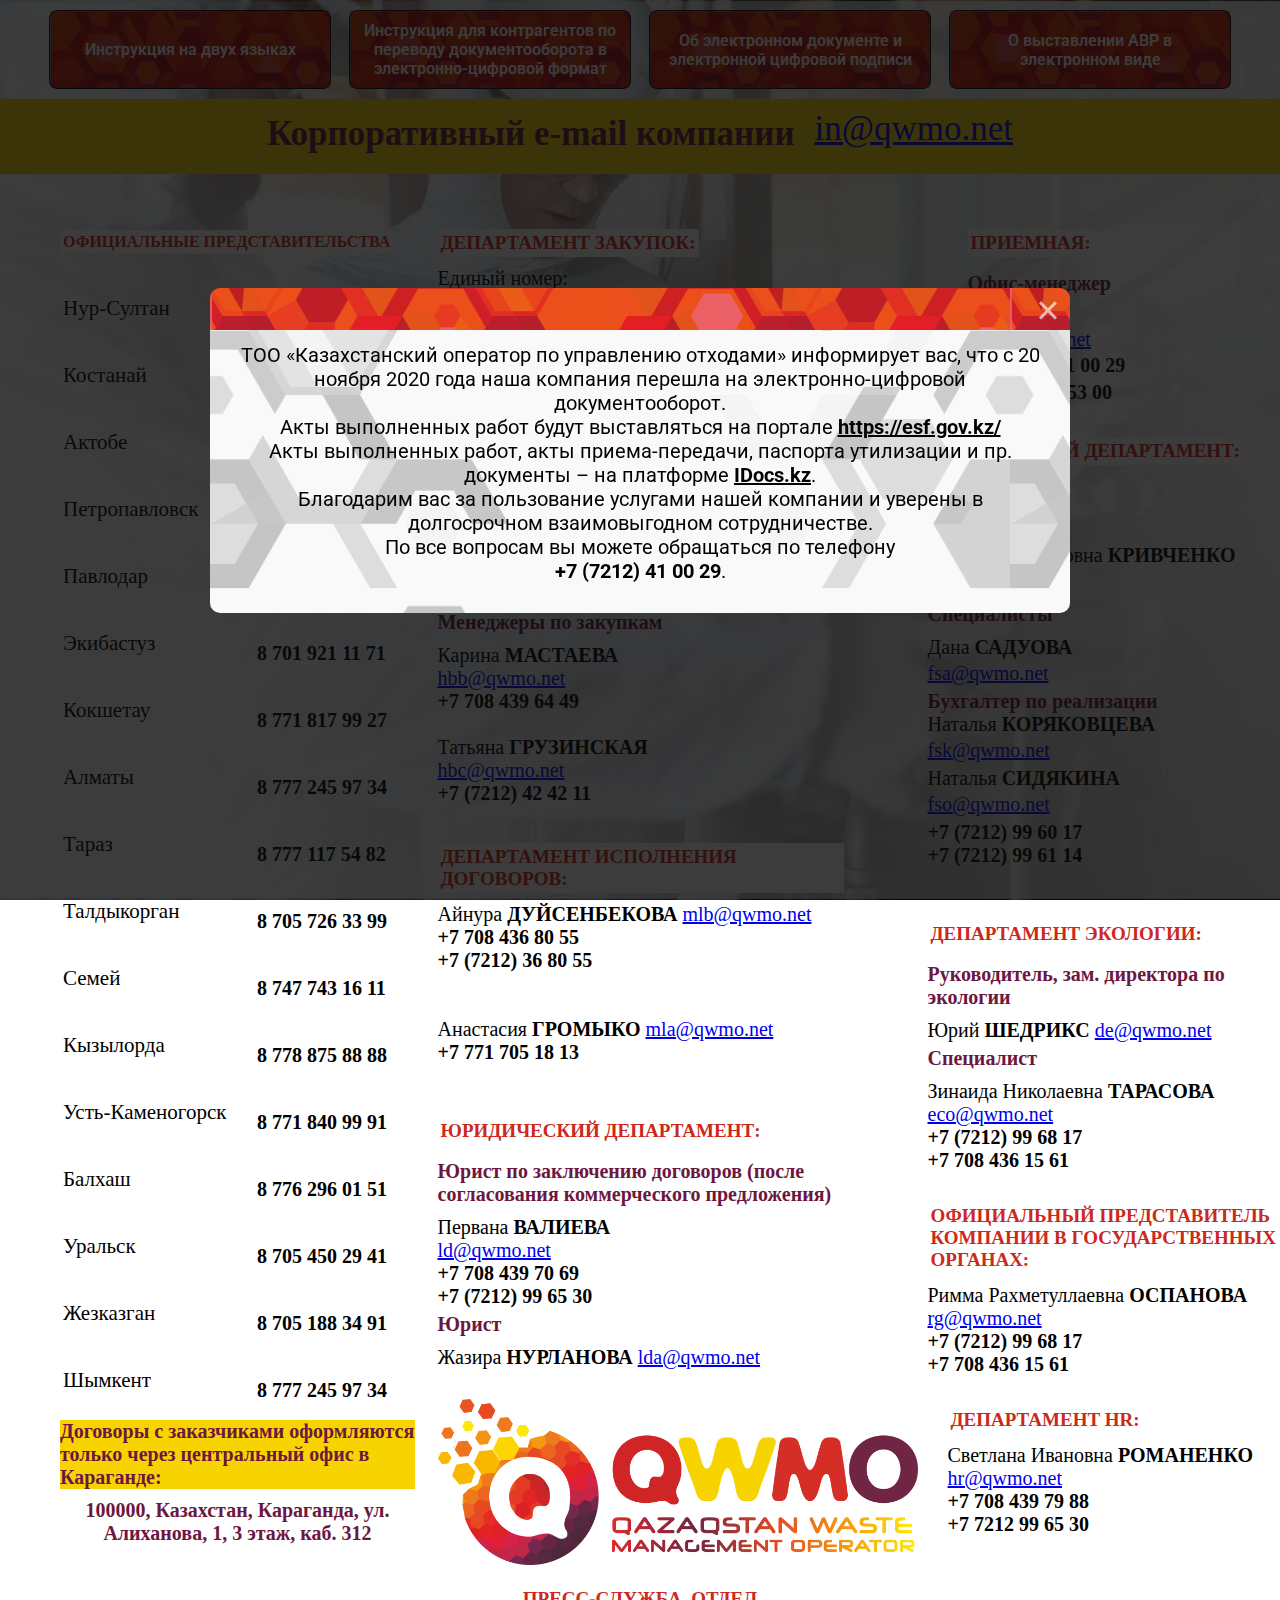
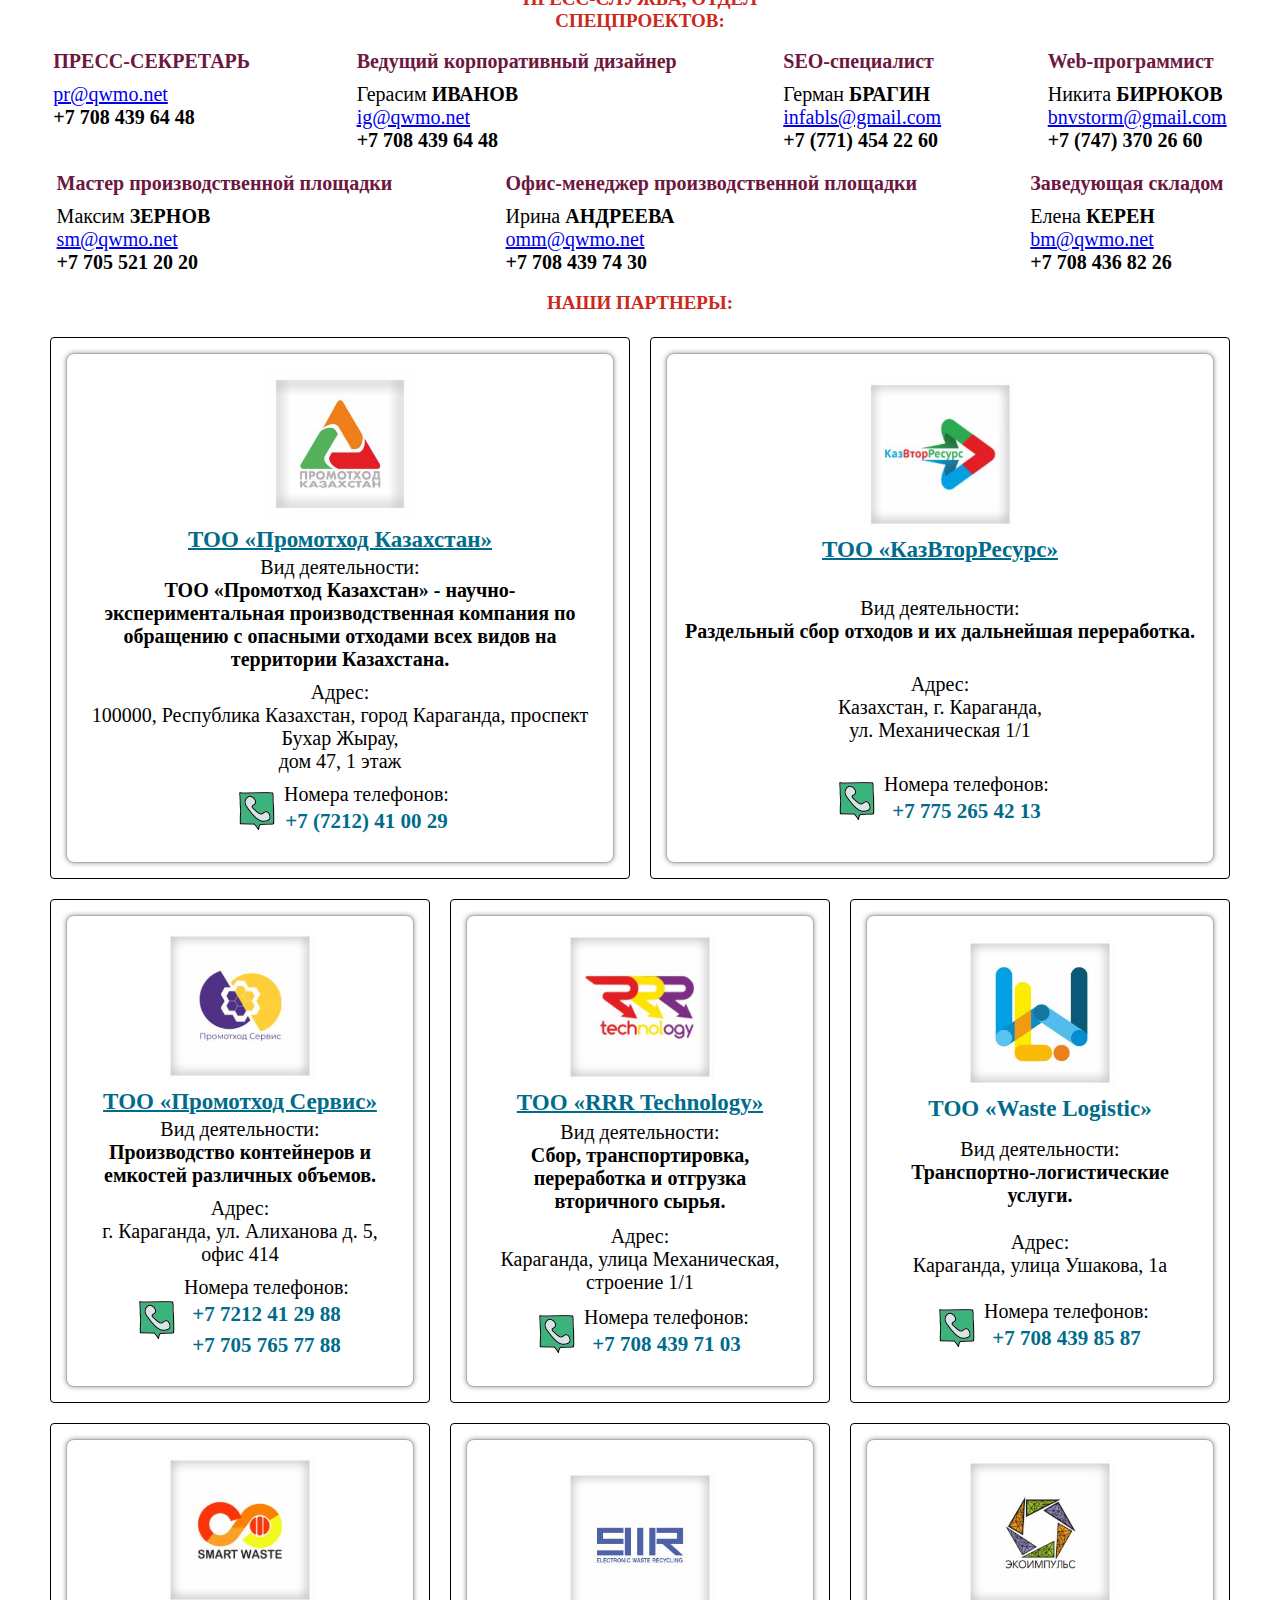
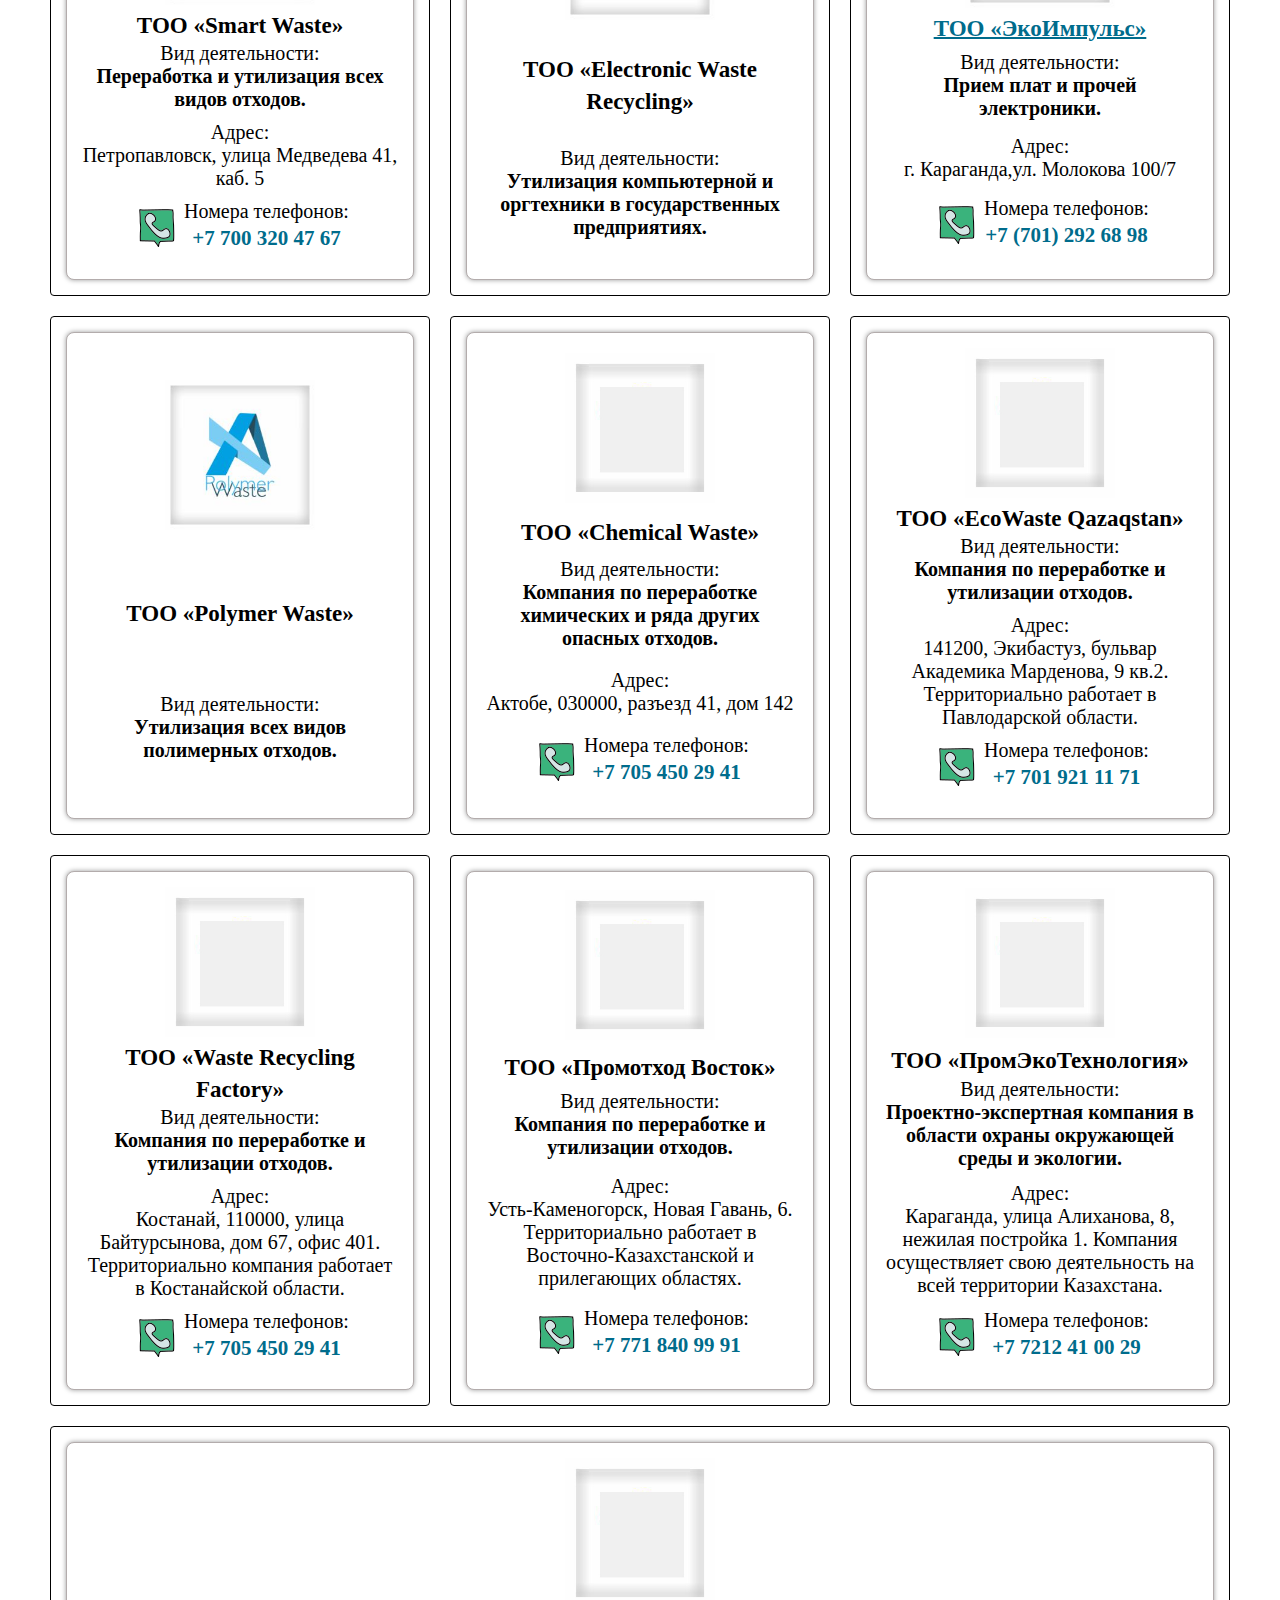
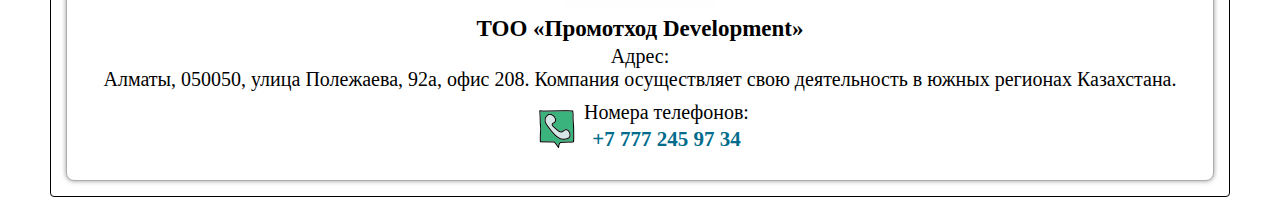
==== commit 494fa258: "upd" ====
--- a/index.html
+++ b/index.html
@@ -20,13 +20,33 @@
         <div class="header">
 
             <div class="nota">
-                <div class="note main-note instr">
-                    <div class="purpule"> <a target="_blank" href="instruction4.html">Инструкция на двух языках</a></div>
-                </div>
-                <div class="note main-note">
-                    <div class="purpule"> Корпоративный e-mail компании</div>
-                    <a href="mailto:in@qwmo.net">in@qwmo.net</a> <br>
-                </div>
+<div class="topbtn_head">
+    <div class="idocs_btn-cont">
+        <a target="_blank" class="signature" href="instruction4.html">
+            Инструкция на двух языках
+        </a>
+    </div>
+    <div class="idocs_btn-cont">
+        <a target="_blank" class="signature" href="instruction.html">
+            Инструкция для контрагентов по переводу документооборота в электронно-цифровой формат
+        </a>
+    </div>
+    <div class="idocs_btn-cont">
+        <a target="_blank" class="signature" href="instruction2.html">
+            Об электронном документе и электронной цифровой подписи
+        </a>
+    </div>
+    <div class="idocs_btn-cont">
+        <a target="_blank" class="signature" href="instruction3.html">
+            О выставлении АВР в электронном виде
+        </a>
+    </div>
+    </div>
+    <div class="note main-note">
+        <div class="purpule"> Корпоративный e-mail компании</div>
+        <a href="mailto:in@qwmo.net">in@qwmo.net</a> <br>
+    </div>
+
 
             </div>
 
@@ -37,19 +57,8 @@
                 <p>С другой стороны постоянное информационно-пропагандистское обеспечение нашей деятельности позволяет оценить значение направлений прогрессивного развития.</p>
             </div> -->
             <div class="idocs_btn">
-                <div class="idocs_btn-cont">
-                    <a target="_blank" class="signature" href="instruction.html">Инструкция для контрагентов по переводу документооборота в электронно-цифровой формат</a>
-                </div>
-                <div class="idocs_btn-cont">
-                    <a target="_blank" class="signature" href="instruction2.html">
-                        Об электронном документе и электронной цифровой подписи
-                    </a>
-                </div>
-                <div class="idocs_btn-cont">
-                    <a target="_blank" class="signature" href="instruction3.html">
-                        О выставлении АВР в электронном виде
-                    </a>
-                </div>
+
+
                 <div class="container center">
                  <div class="item">
                    <div class="title red-title city-title">
@@ -216,7 +225,7 @@
            <div class="purpule">
                Офис-менеджер
            </div>
-           Залина <span class="lastname">ДУБАЛОВА</span>  <a href="mailto:om@qwmo.net">om@qwmo.net</a>
+           Залина <br>    <a href="mailto:om@qwmo.net">om@qwmo.net</a>
            <table>
                <tr>
                    <td>
@@ -239,7 +248,7 @@
     <span class="purpule">Руководитель</span><br>Инна Владимировна <span class="lastname">КРИВЧЕНКО</span> <br> <a class="mail" href="mailto:fs@qwmo.net">fs@qwmo.net</a>
     <div class="purpule">Специалисты</div>
     Дана <span class="lastname">САДУОВА</span> <br>  <a class="mail" href="mailto:fsa@qwmo.net">fsa@qwmo.net</a> <br>
-    <span class="purpule">Бухгалтер по реализации</span> <br>Наталья <span class="lastname">КОРЯКОВЦЕВА</span>  <a class="mail" href="mailto:fsk@qwmo.net">fsk@qwmo.net </a> <br>
+    <span class="purpule">Бухгалтер по реализации</span> <br>Наталья <span class="lastname">КОРЯКОВЦЕВА</span> <br> <a class="mail" href="mailto:fsk@qwmo.net">fsk@qwmo.net </a> <br>
     Наталья <span class="lastname">СИДЯКИНА</span> <br>
     <a class="mail" href="mailto:fso@qwmo.net">fso@qwmo.net </a><br>
     <a class="phone" href="tel:+77232996017">+7 (7212) 99 60 17</a><br>
--- a/style.css
+++ b/style.css
@@ -18,9 +18,14 @@
 }
 .signature{
     display: flex;
-    background: url(img/btn.png);
+    /* background: url(img/btn.png); */
+        background: #0003;
+            box-sizing: border-box;
+            height: 100%;
+                align-items: center;
+                justify-content: center;
     padding: 10px;
-    max-width: 260px;
+    max-width: 280px;
     width: 100%;
     color: #fff;
     text-align: center;
@@ -82,7 +87,7 @@
     justify-content: flex-start;
 }
 .center .item{
-    margin-top: 40px;
+    margin-top: 0px;
     margin-left: 15px;
     /* padding-left: 20px;
     padding-right: 20px; */
@@ -99,18 +104,20 @@
 }
 .right .item:nth-child(1){
     margin-left: 20px;
+
 }
 .right .item:nth-child(2){
-    margin-left: 150px;
+    margin-left: 25px;
+    margin-top: 55px;
 }
 .right .item:nth-child(3){
     margin-left: 70px;
 }
 .right .item:nth-child(4){
-    margin-left: 150px;
+    margin-left: 70px;
 }
 .right .item:nth-child(5){
-    margin-left: 120px;
+    margin-left: 70px;
 }
 .right .item:nth-child(6){
     margin-left: 90px;
@@ -142,7 +149,8 @@
     padding: 10px;
     display: flex;
     position: relative;
-    max-width: 800px;
+        justify-content: center;
+    /* max-width: 800px; */
     width: 100%;
     font-size: 35px;
         box-sizing: border-box;
@@ -175,6 +183,7 @@
 .idocs_btn-cont{
     display: block;
     font-family: 'Roboto';
+    width: 100%;
     max-width: 280px;
     background: url(img/btn.png);
     border-radius: 8px;
@@ -236,7 +245,7 @@
     display: -webkit-flex;
     display: -ms-flex;
     display: flex;
-    justify-content: space-between;
+    justify-content: center;
     margin: 0 0 20px 0 !important;
     max-width: 100%;
     width: 100%;
@@ -255,6 +264,7 @@
     text-decoration: none;
     margin-bottom: 10px;
     text-align: center;
+    margin-right: 10px;
 }
 .phone{
     color:#000;
@@ -271,6 +281,16 @@
     display: inline-block;
     margin-top: 3px;
     margin-bottom: 5px;
+}
+.topbtn_head{
+    display: -webkit-flex;
+    display: -ms-flex;
+    display: flex;
+    width: 100%;
+    max-width: 1200px;
+width: 100%;
+margin: 0 auto;
+margin-top: 10px;
 }
 @media(max-width:1280px){
 	.left{
@@ -349,8 +369,8 @@
         flex-direction: column;
         /*        justify-content: space-between;*/
         /*        flex-wrap: wrap;*/
-        /*        max-width: 1020px;*/
-        /*        margin: 0 auto;*/
+               max-width: 1200px;
+               margin: 0 auto;
         margin-bottom: 10px;
         padding: 0 20px;
     }
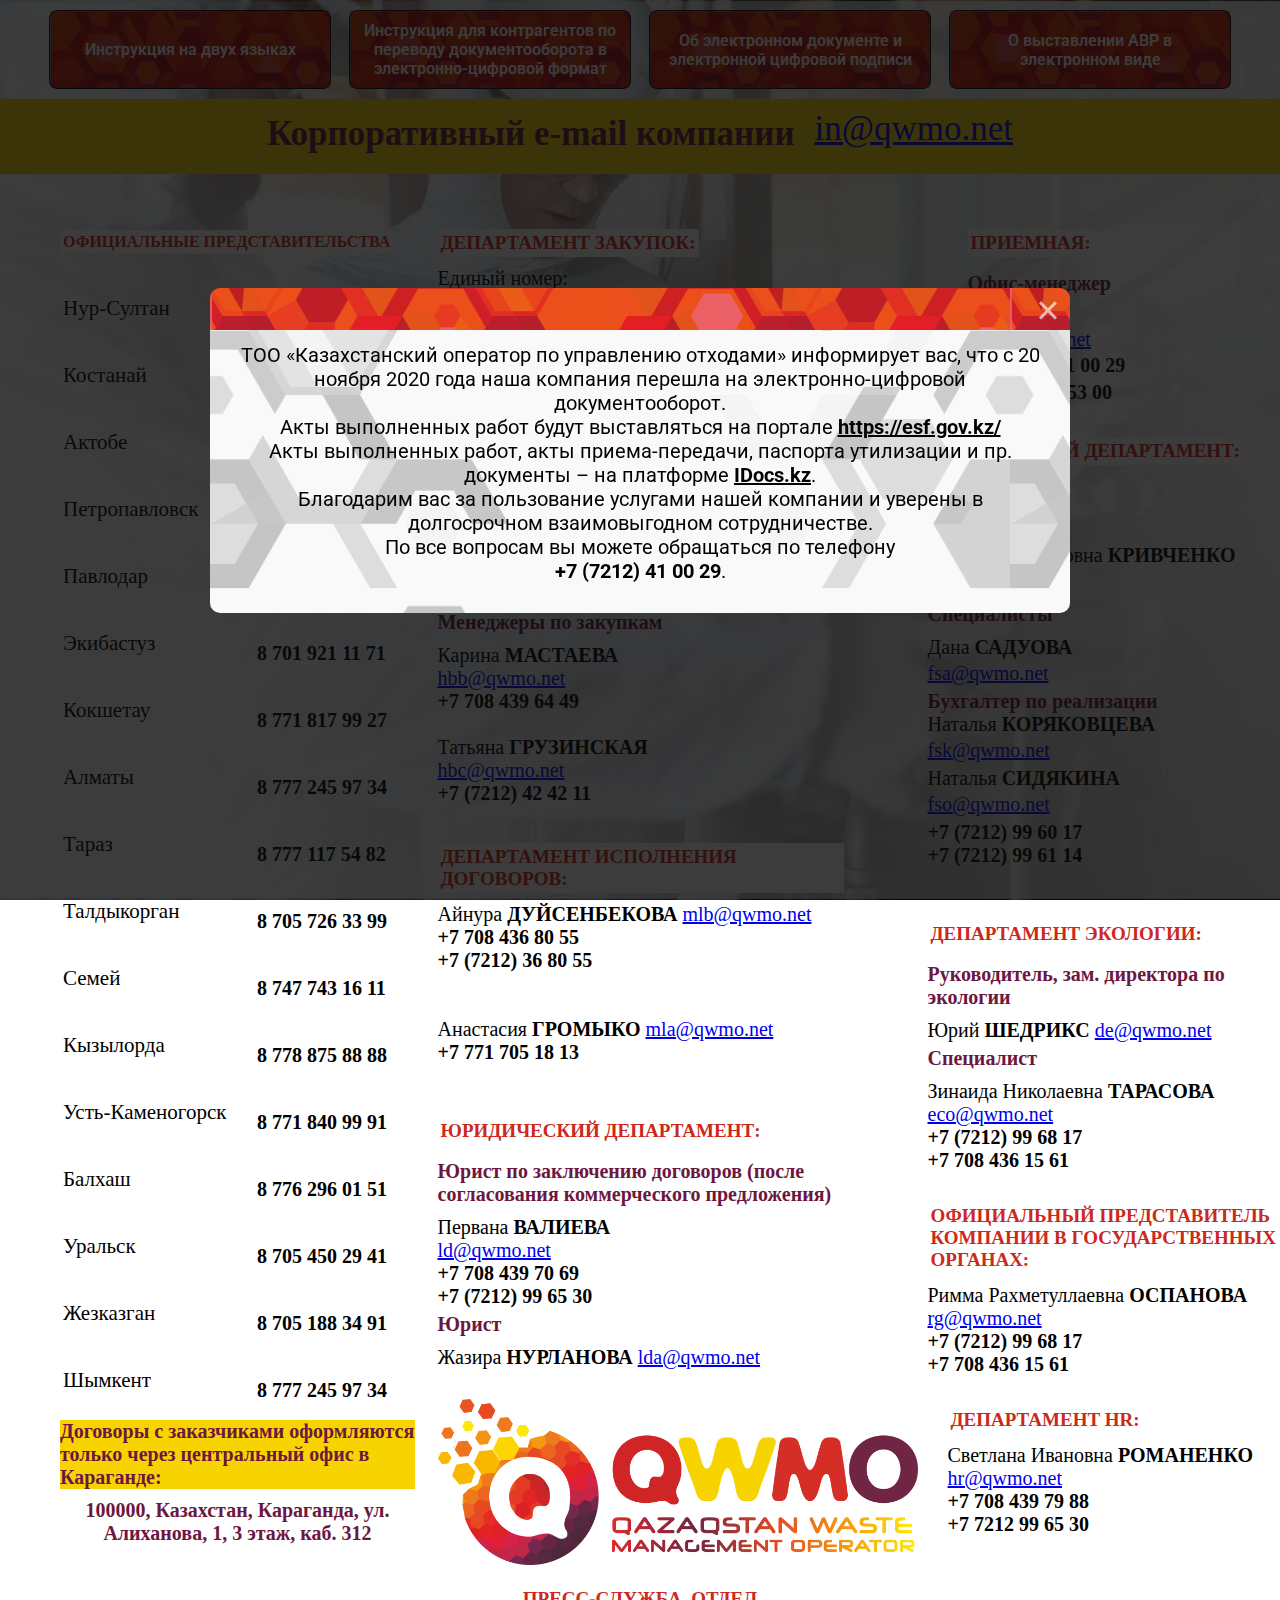
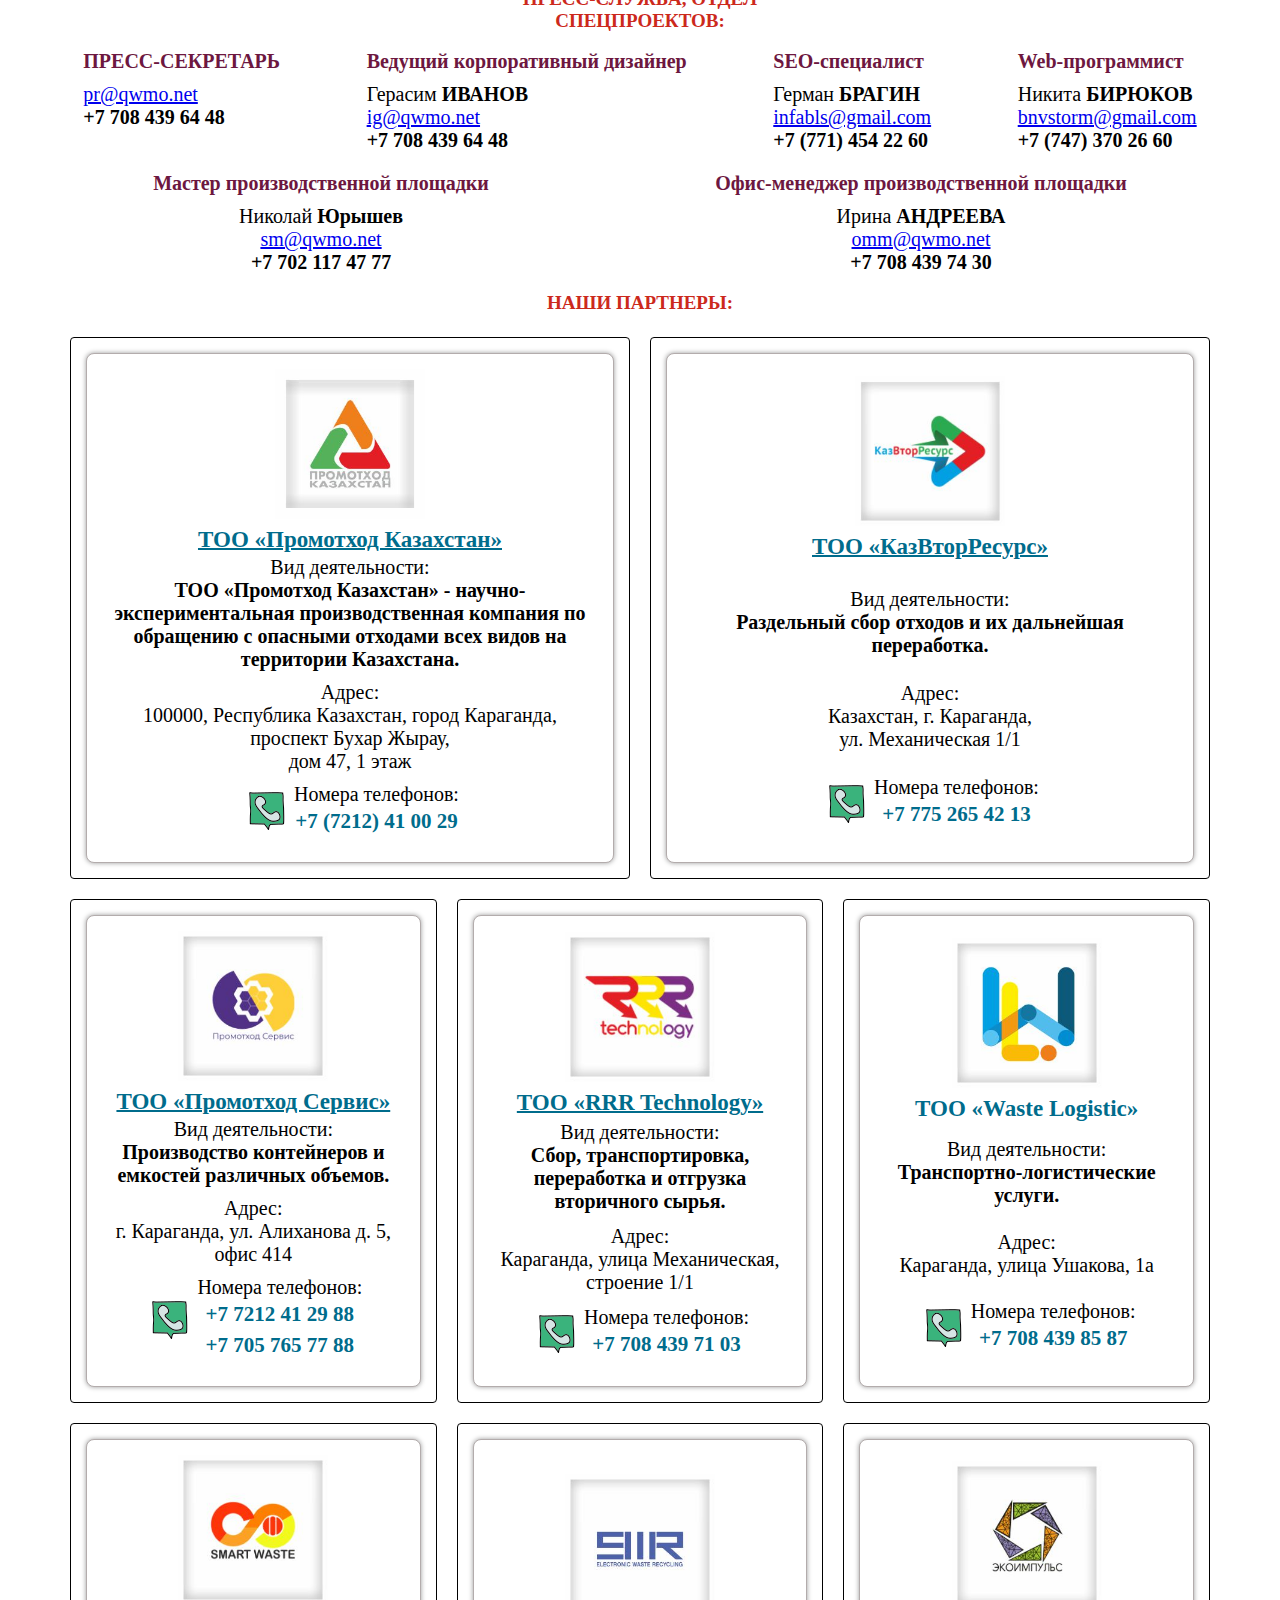
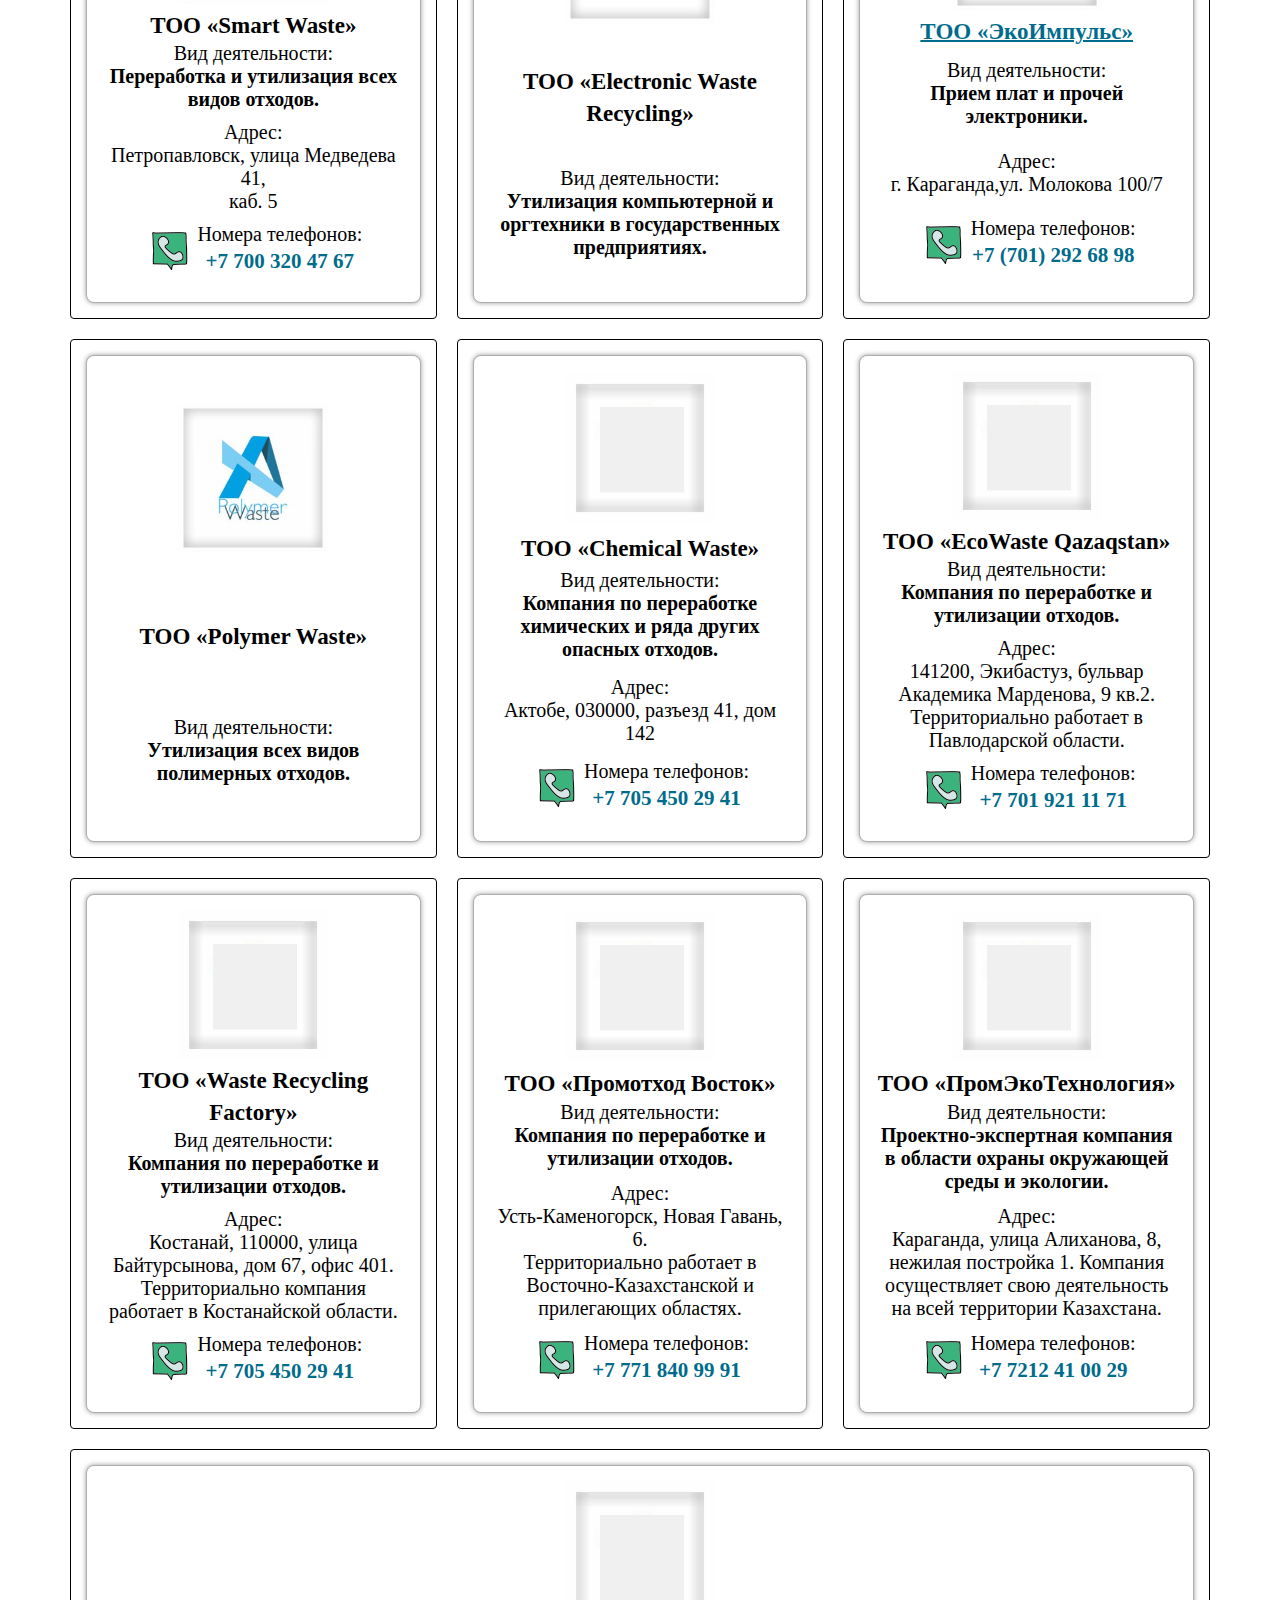
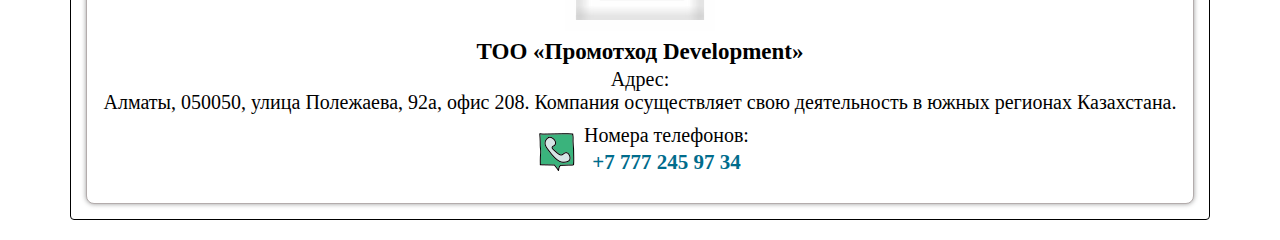
==== commit 1282148f: "upd fix" ====
--- a/index.html
+++ b/index.html
@@ -348,24 +348,24 @@
 </div>
 <div class="item press-cont">
     <div class="box">
-        <div class="item_press">
+        <div class="item_press" style="text-align: center;">
             <div class="purpule">Мастер производственной площадки</div>
-            Максим <span class="lastname">ЗЕРНОВ</span><br>
+            Николай <span class="lastname">Юрышев</span><br>
             <a href="mailto:sm@qwmo.net">sm@qwmo.net</a> <br>
-            <a class="phone" href="tel:+77055212020">+7 705 521 20 20</a><br>
-        </div>
-        <div class="item_press">
+            <a class="phone" href="tel:+77021174777">+7 702 117 47 77</a><br>
+        </div>
+        <div class="item_press" style="text-align: center;">
             <div class="purpule">Офис-менеджер производственной площадки</div>
             Ирина <span class="lastname">АНДРЕЕВА</span><br>
             <a href="mailto:omm@qwmo.net">omm@qwmo.net</a> <br>
             <a class="phone" href="tel:+77084397430">+7 708 439 74 30</a><br>
         </div>
-        <div class="item_press">
+        <!-- <div class="item_press">
             <div class="purpule">Заведующая складом</div>
             Елена <span class="lastname">КЕРЕН</span><br>
             <a href="mailto:bnvstorm@gmail.com">bm@qwmo.net</a> <br>
             <a class="phone" href="tel:+77084368226">+7 708 436 82 26</a><br>
-        </div>
+        </div> -->
     </div>
 </div>
 <div class="sites_cont">
--- a/style.css
+++ b/style.css
@@ -291,6 +291,10 @@
 width: 100%;
 margin: 0 auto;
 margin-top: 10px;
+}
+footer{
+    max-width: 1200px;
+margin: 0 auto;
 }
 @media(max-width:1280px){
 	.left{
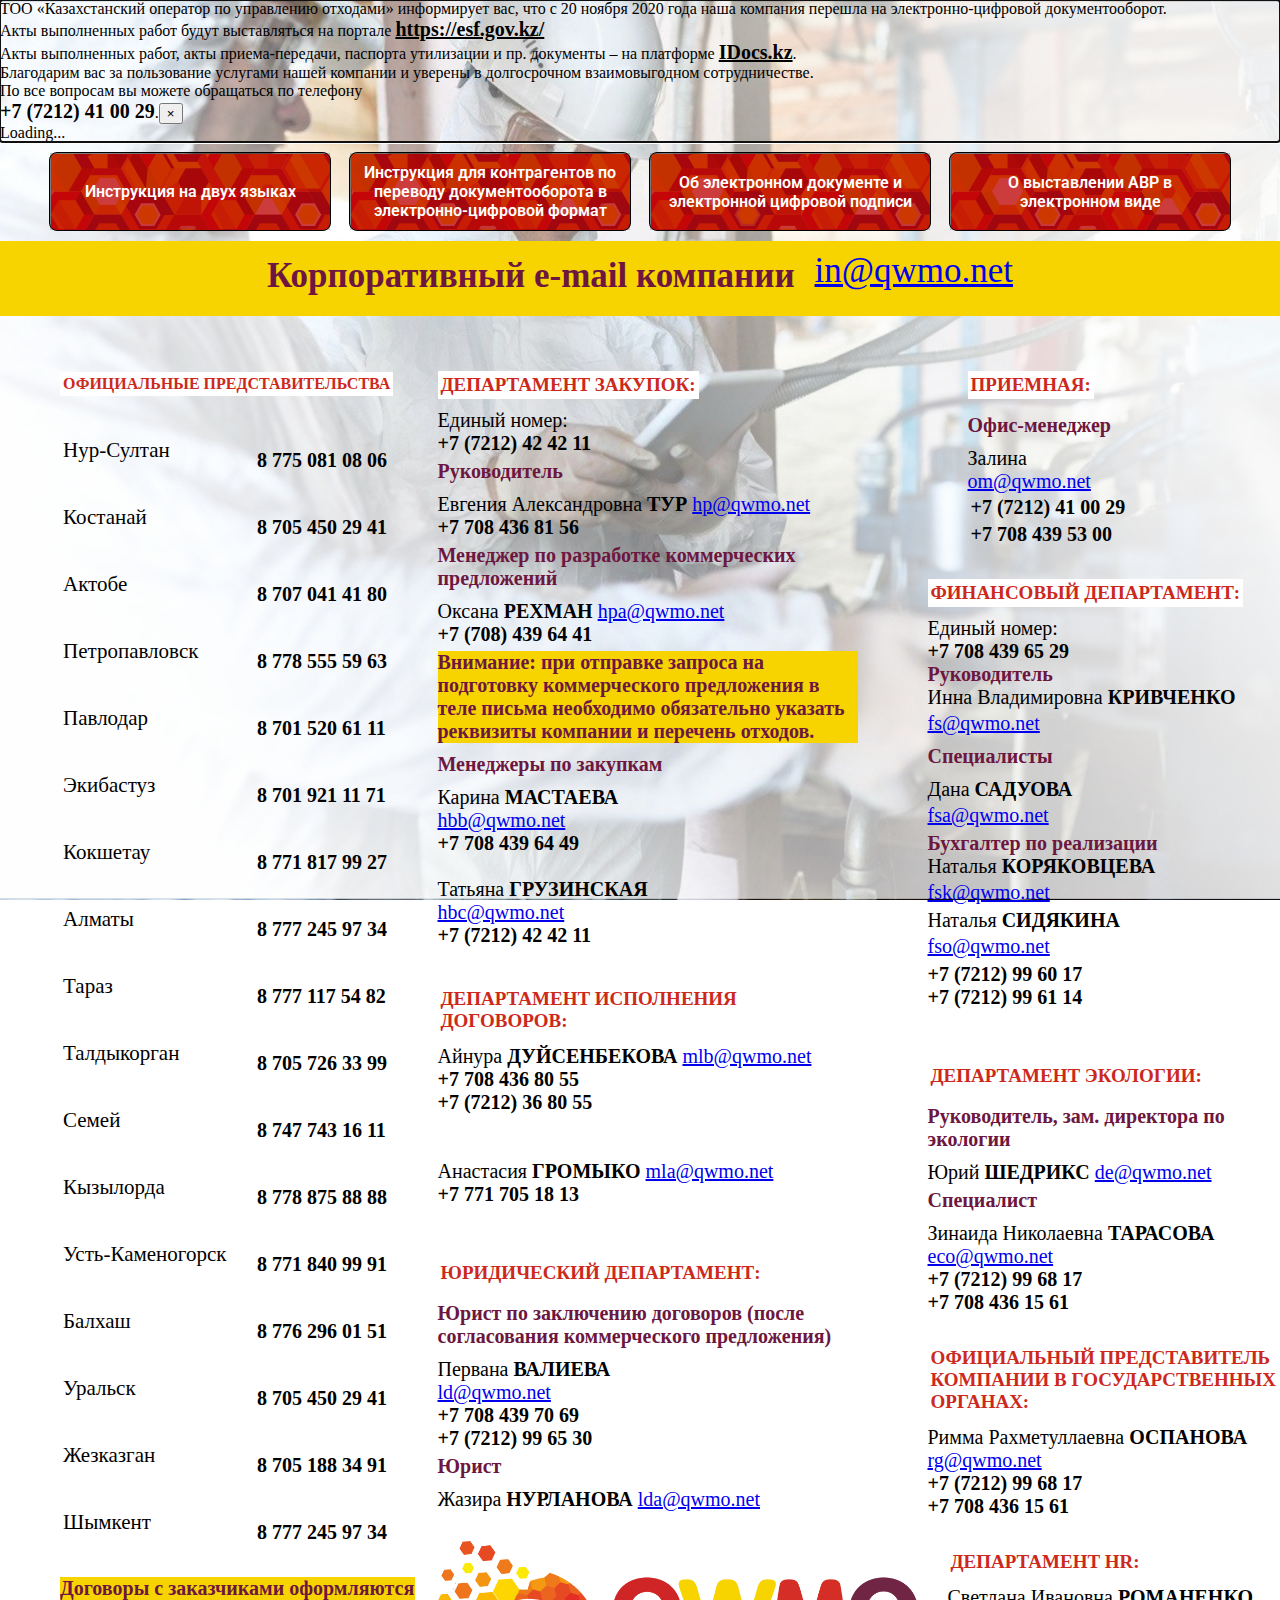
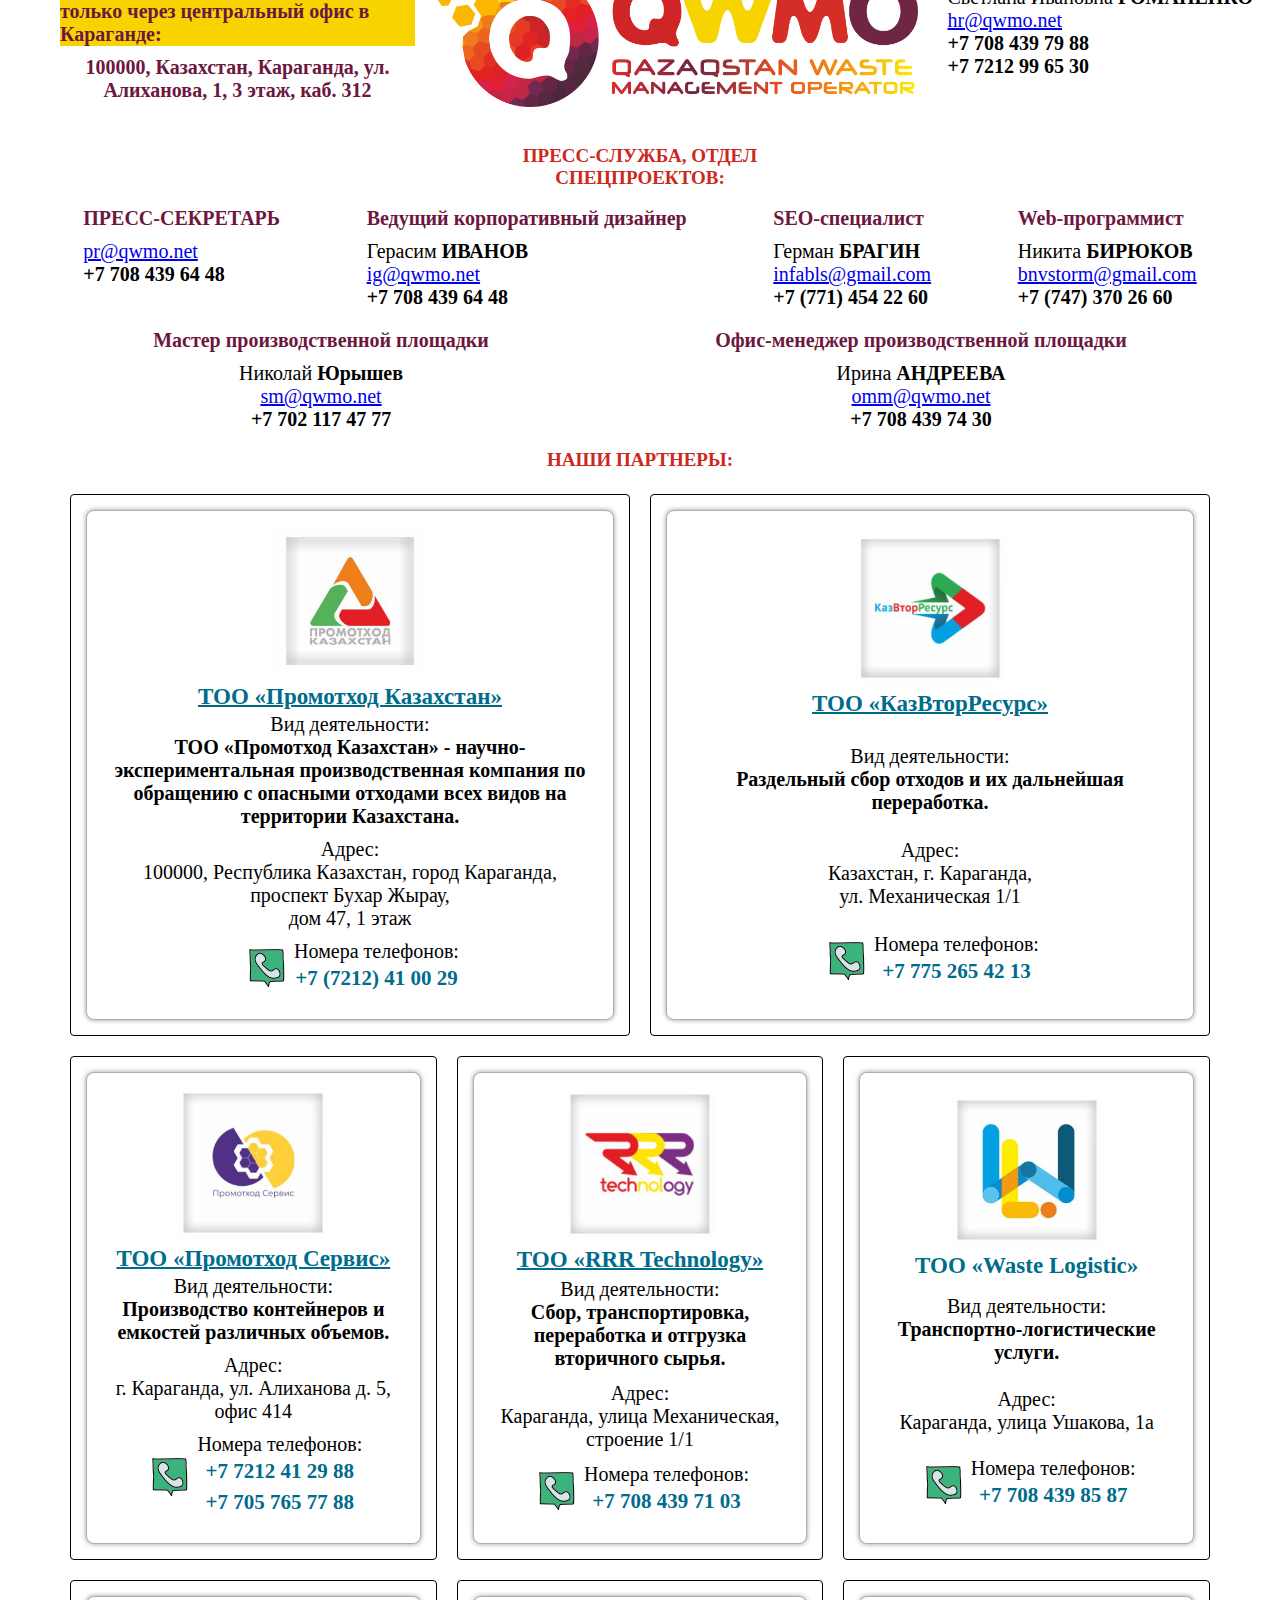
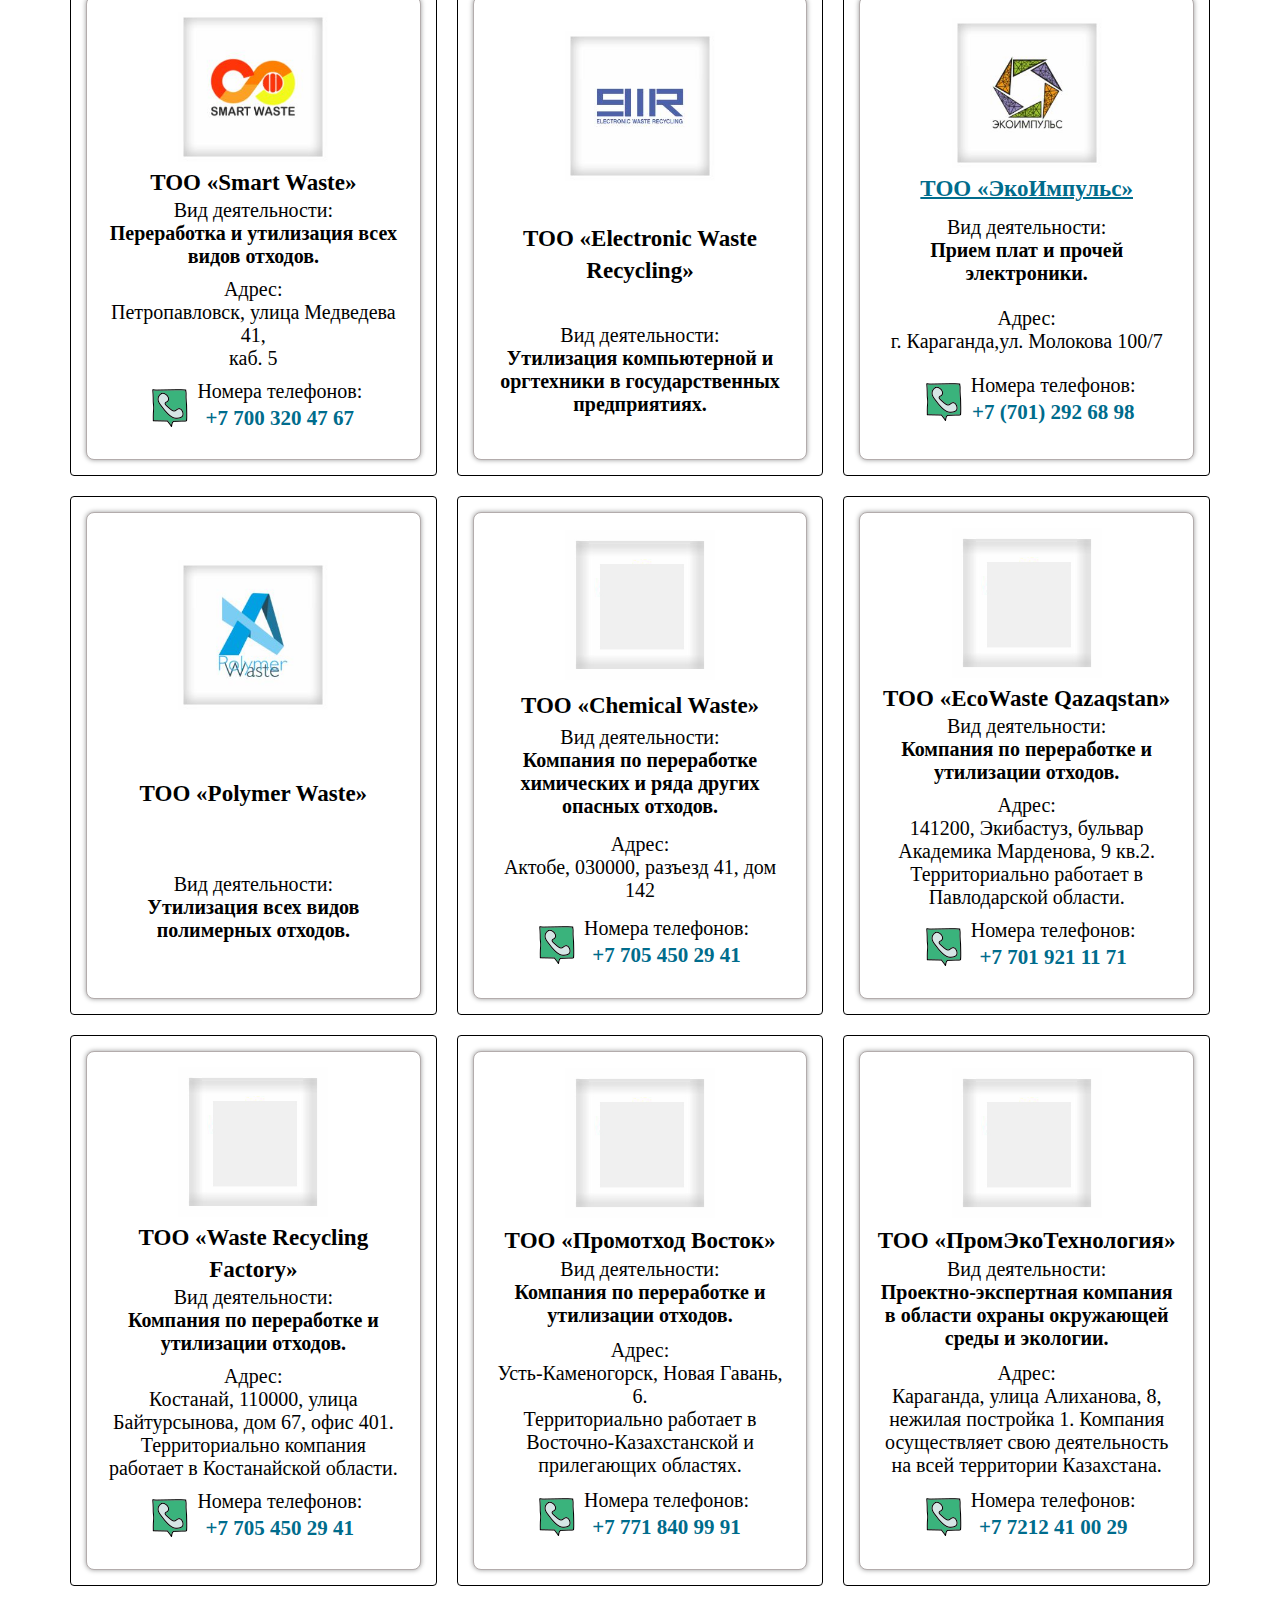
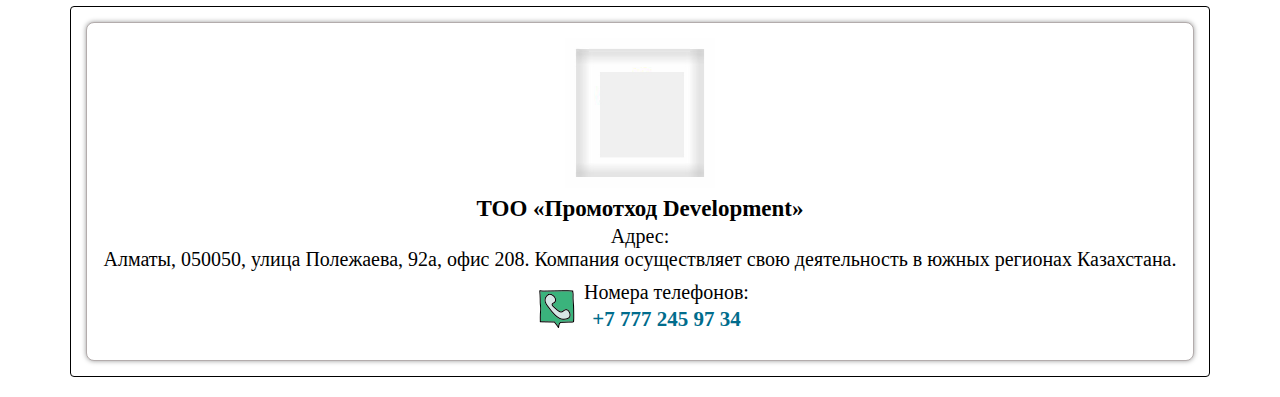
==== commit 2b378c61: "gerfix" ====
--- a/index.html
+++ b/index.html
@@ -46,16 +46,10 @@
         <div class="purpule"> Корпоративный e-mail компании</div>
         <a href="mailto:in@qwmo.net">in@qwmo.net</a> <br>
     </div>
-
-
-            </div>
-
+            </div>
         </div>
         <div class="main">
-<!--             <p><a class="popup-with-zoom-anim" href="#text-popup-anim">Вызвать окно с текстом</a></p>
-             <div id="text-popup-anim" class="zoom-anim-dialog white-popup mfp-hide">
-                <p>С другой стороны постоянное информационно-пропагандистское обеспечение нашей деятельности позволяет оценить значение направлений прогрессивного развития.</p>
-            </div> -->
+
             <div class="idocs_btn">
 
 
--- a/style.css
+++ b/style.css
@@ -213,10 +213,12 @@
     width: 100%;
     margin-top: 10px;
     font-size: 18px;
+    margin-bottom: 20px;
 }
 .city-table tr td:nth-of-type(2){
     text-align: right;
 }
+
 .instr{
     display: -webkit-flex;
     display: -ms-flex;
